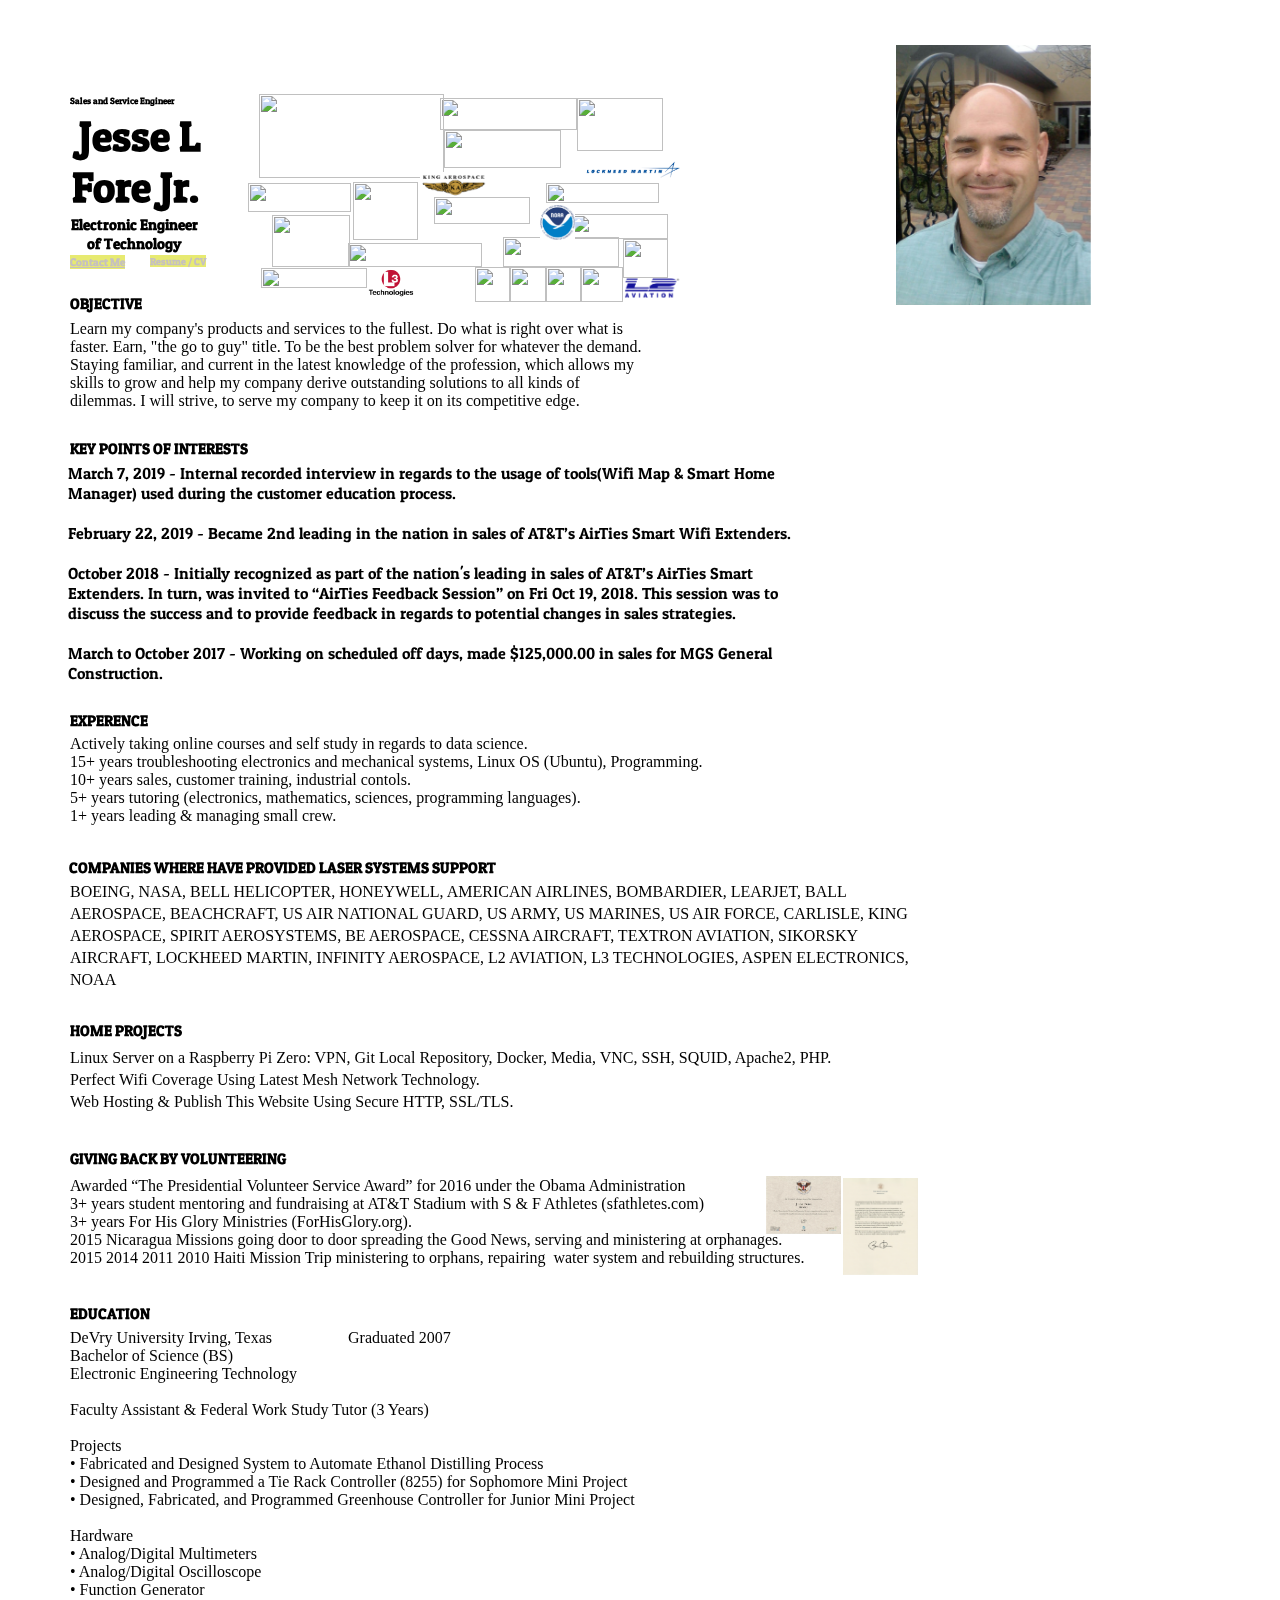
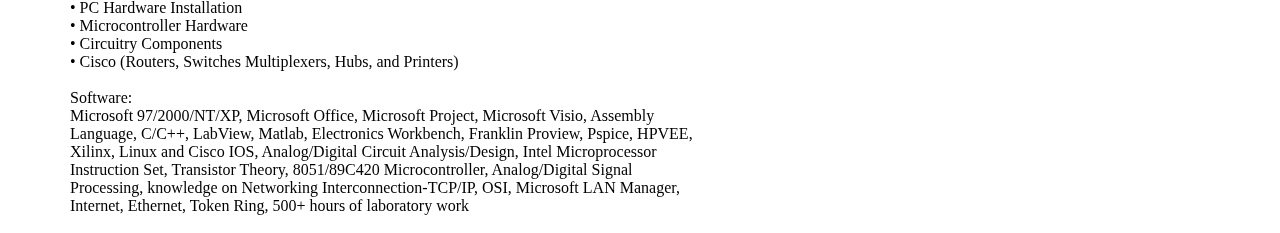
==== index.html @ 0d26d978 "update page" ====
<!DOCTYPE html>
<html><head><meta name="GCD" content="YTk3ODQ3ZWZhN2I4NzZmMzBkNTEwYjJl5314965762360b51f813e308901ad9d4"/>
  <meta charset="utf-8">
  <title>jessefore.net</title>
  <meta name="generator" content="Google Web Designer 5.0.3.0130">
  <style type="text/css" id="gwd-text-style">p {
    margin: 0px;
}
h1 {
    margin: 0px;
}
h2 {
    margin: 0px;
}
h3 {
    margin: 0px;
}</style>
  <style type="text/css">html,
body {
    width: 100%;
    height: 100%;
    margin: 0px;
}
body {
    background-color: transparent;
    transform: matrix3d(1, 0, 0, 0, 0, 1, 0, 0, 0, 0, 1, 0, 0, 0, 0, 1);
    -webkit-transform: matrix3d(1, 0, 0, 0, 0, 1, 0, 0, 0, 0, 1, 0, 0, 0, 0, 1);
    -moz-transform: matrix3d(1, 0, 0, 0, 0, 1, 0, 0, 0, 0, 1, 0, 0, 0, 0, 1);
    perspective: 1400px;
    -webkit-perspective: 1400px;
    -moz-perspective: 1400px;
    transform-style: preserve-3d;
    -webkit-transform-style: preserve-3d;
    -moz-transform-style: preserve-3d;
}
.gwd-h1-1bsu {
    position: absolute;
    left: 70px;
    font-family: "Patua One";
    font-size: 42px;
    top: 110px;
    text-align: center;
}
.gwd-h3-1e52 {
    position: absolute;
    font-family: "Patua One";
    font-size: 9px;
    left: 70px;
    top: 95px;
}
.gwd-span-1dn9 {
    position: absolute;
    font-family: "Patua One";
    font-weight: bold;
    background-image: none;
    background-color: rgb(231, 234, 113);
    font-size: 10px;
    left: 70px;
    top: 235px;
    color: rgb(244, 244, 244);
}
.gwd-h2-guk2 {
    position: absolute;
    font-family: "Patua One";
    font-size: 9px;
    color: rgb(0, 0, 0);
    left: 70px;
    top: 290px;
}
.gwd-strong-1cur {
    position: absolute;
    left: 70px;
    font-family: "Patua One";
    font-size: 12px;
    top: 330px;
    width: 574px;
    height: 108px;
    transform-origin: 287px 54px 0px;
    -webkit-transform-origin: 287px 54px 0px;
    -moz-transform-origin: 287px 54px 0px;
}
.gwd-p-1kje {
    height: auto;
    left: 0px;
    position: absolute;
    top: 0px;
    width: auto;
}
.gwd-p-3jkg {
    margin-bottom: 0in;
}
.gwd-img-z6ky {
    position: absolute;
    top: 0px;
    left: 0px;
    width: 846px;
    height: 1127px;
}
.gwd-img-13fn {
    position: absolute;
    left: 70%;
    width: 194.8px;
    height: 259.53px;
    top: 5%;
}
.gwd-strong-1q6v {
    font-size: 15px;
}
.gwd-span-1fdo {
    font-weight: normal;
}
.gwd-p-dyd0 {
    position: absolute;
    left: 70px;
    font-family: "Patua One";
    font-size: 15px;
    top: 455px;
}
.gwd-p-9w5c {
    height: auto;
    left: 0px;
    position: absolute;
    top: 0px;
    width: auto;
}
.gwd-span-utuc {
    font-weight: normal;
}
.gwd-span-18a3 {
    font-weight: normal;
}
.gwd-span-1tp1 {
    font-weight: normal;
}
.gwd-span-11o4 {
    font-weight: normal;
}
.gwd-span-1m2v {
    font-weight: normal;
}
.gwd-span-19u0 {
    font-weight: normal;
}
.gwd-li-1xfe {
    font-weight: normal;
}
.gwd-a-206t {
    font-size: 11px;
    color: rgb(197, 192, 192);
}
.gwd-p-19tb {
    font-weight: normal;
}
.gwd-h2-1kt2 {
    top: 680px;
}
.gwd-strong-1u8j {
    top: 702px;
    width: 904px;
    transform-origin: 452px 54px 0px;
    -webkit-transform-origin: 452px 54px 0px;
    -moz-transform-origin: 452px 54px 0px;
}
.gwd-h2-1sl5 {
    top: 815px;
}
.gwd-strong-1hfm {
    width: 850px;
    height: 75px;
    top: 1047px;
}
.gwd-h2-13h0 {
    left: 150px;
    color: rgb(197, 192, 192);
    top: 255px;
}
.gwd-h2-178r {
    color: rgb(197, 192, 192);
    top: 255px;
}
.gwd-h2-1g7m {
    top: 439px;
}
.gwd-strong-1hz4 {
    width: 750px;
    top: 469px;
    left: 68px;
    height: 229px;
}
.gwd-strong-bhyp {
    width: 850px;
    height: 100px;
    top: 685px;
}
.gwd-strong-15no {
    width: 575px;
    height: 100px;
    top: 320px;
}
.gwd-h2-1nq9 {
    top: 655px;
}
.gwd-p-10fs {
    left: 0px;
    top: 0px;
    font-size: 16px;
}
.gwd-div-yk62 {
    font-size: 16px;
}
.gwd-div-19hg {
    font-size: 16px;
}
.gwd-div-wlqv {
    font-size: 16px;
}
.gwd-div-yb5c {
    font-size: 16px;
}
.gwd-span-x1lu {
    font-weight: bold;
    font-family: "Times New Roman";
}
.gwd-span-40fx {
    font-weight: normal;
}
.gwd-span-1ctq {
    font-weight: bold;
    font-family: "Times New Roman";
}
.gwd-span-i2f4 {
    font-weight: normal;
}
.gwd-img-1s6u {
    position: absolute;
    width: 86px;
    height: 53.09px;
    left: 577px;
    top: 98px;
}
.gwd-img-1ai2 {
    position: absolute;
    width: 64.77px;
    height: 57.86px;
    left: 353px;
    top: 182px;
}
.gwd-img-6yhn {
    position: absolute;
    width: 96px;
    height: 27.43px;
    left: 434px;
    top: 197px;
}
.gwd-img-1uew {
    position: absolute;
    top: 268px;
    left: 261px;
    height: 20px;
    width: 105.51px;
}
.gwd-img-zvxh {
    position: absolute;
    top: 183px;
    width: 113px;
    height: 20px;
    left: 546px;
}
.gwd-img-19jh {
    position: absolute;
    width: 97px;
    height: 25.38px;
    left: 571px;
    top: 214px;
}
.gwd-img-9gwe {
    position: absolute;
    width: 78px;
    height: 52px;
    left: 272px;
    top: 215px;
}
.gwd-img-eqq4 {
    position: absolute;
    width: 117px;
    height: 37.82px;
    left: 444px;
    top: 130px;
}
.gwd-img-rjuq {
    position: absolute;
    width: 103px;
    height: 28.5px;
    left: 248px;
    top: 183px;
}
.gwd-img-1q2b {
    position: absolute;
    width: 116px;
    height: 29.83px;
    left: 503px;
    top: 237px;
}
.gwd-img-1mo8 {
    position: absolute;
    width: 134px;
    height: 23.73px;
    left: 348px;
    top: 243px;
}
.gwd-img-k3wf {
    position: absolute;
    width: 137px;
    height: 31.96px;
    top: 98px;
    left: 440px;
}
.gwd-img-c5nf {
    position: absolute;
    height: 35px;
    width: 41.79px;
    left: 581px;
    top: 267px;
}
.gwd-img-ngbn {
    position: absolute;
    height: 35px;
    width: 35.7px;
    left: 510px;
    top: 267px;
}
.gwd-img-nqoz {
    position: absolute;
    height: 35px;
    width: 35px;
    left: 546px;
    top: 267px;
}
.gwd-img-cmz0 {
    position: absolute;
    top: 267px;
    height: 35px;
    width: 35px;
    left: 475px;
}
.gwd-img-tg09 {
    position: absolute;
    top: 239px;
    width: 45px;
    height: 39.18px;
    left: 623px;
}
.gwd-img-ati6 {
    position: absolute;
    width: 185px;
    height: 84.28px;
    left: 259px;
    top: 94px;
}
.gwd-strong-1y61 {
    top: 971px;
    height: 145px;
    transform-origin: 451.99px 78.3242px 0px;
    -webkit-transform-origin: 451.99px 78.3242px 0px;
    -moz-transform-origin: 451.99px 78.3242px 0px;
}
.gwd-h2-4uuq {
    top: 943px;
}
.gwd-h2-121q {
    left: 71px;
    top: 215px;
    text-align: center;
}
.gwd-h2-19ds {
    top: 1304px;
}
.gwd-strong-1qtr {
    left: 70px;
    height: 500px;
    transform-origin: 451.98px 55.3321px 0px;
    -webkit-transform-origin: 451.98px 55.3321px 0px;
    -moz-transform-origin: 451.98px 55.3321px 0px;
    top: 1329px;
}
.gwd-strong-1uhn {
    height: 103px;
    transform-origin: 286.989px 31.9615px 0px;
    -webkit-transform-origin: 286.989px 31.9615px 0px;
    -moz-transform-origin: 286.989px 31.9615px 0px;
    top: 1177px;
}
.gwd-p-14rf {
    font-weight: bold;
}
.gwd-p-zmqs {} .gwd-p-dzht {
    font-weight: bold;
}
.gwd-p-mzuo {} .gwd-p-d6f9 {
    line-height: 1.38;
    margin-top: 0pt;
    margin-bottom: 0pt;
    font-size: 12pt;
    font-family: "Times New Roman";
    font-variant-numeric: normal;
    font-variant-east-asian: normal;
    vertical-align: baseline;
    white-space: pre-wrap;
}
.gwd-p-13qy {
    line-height: 1.38;
    margin-top: 0pt;
    margin-bottom: 0pt;
    font-size: 12pt;
    font-family: "Times New Roman";
    font-variant-numeric: normal;
    font-variant-east-asian: normal;
    vertical-align: baseline;
    white-space: pre-wrap;
}
.gwd-p-110p {
    line-height: 1.38;
    margin-top: 0pt;
    margin-bottom: 0pt;
    font-size: 12pt;
    font-family: "Times New Roman";
    font-variant-numeric: normal;
    font-variant-east-asian: normal;
    vertical-align: baseline;
    white-space: pre-wrap;
}
.gwd-strong-j3ae {
    transform-origin: 286.974px 82.4256px 0px;
    -webkit-transform-origin: 286.974px 82.4256px 0px;
    -moz-transform-origin: 286.974px 82.4256px 0px;
    top: 463px;
}
.gwd-p-i95d {
    font-weight: bold;
}
.gwd-p-1ocw {
    font-weight: bold;
}
.gwd-p-1sfz {} .gwd-h2-x132 {
    top: 1021px;
}
.gwd-h2-f96t {
    top: 1149px;
}
.gwd-h2-gf60 {
    left: 69px;
    top: 858px;
}
.gwd-strong-xl4e {
    height: 121px;
    transform-origin: 451.996px 65.3282px 0px;
    -webkit-transform-origin: 451.996px 65.3282px 0px;
    -moz-transform-origin: 451.996px 65.3282px 0px;
    top: 881px;
}
.gwd-p-awga {
    line-height: 1.38;
    margin-top: 0pt;
    margin-bottom: 0pt;
    font-size: 12pt;
    font-family: "Times New Roman";
    font-variant-numeric: normal;
    font-variant-east-asian: normal;
    vertical-align: baseline;
    white-space: pre-wrap;
}
.gwd-img-1oiw {
    position: absolute;
    top: 0px;
    left: 0px;
    width: 200px;
    height: 140px;
}
.gwd-img-1vnp {
    position: absolute;
    width: 75px;
    height: 58.3px;
    left: 766px;
    top: 1176px;
}
.gwd-img-1u71 {
    position: absolute;
    width: 75px;
    height: 97.05px;
    left: 843px;
    top: 1178px;
}
.gwd-img-1jna {
    position: absolute;
    height: 20px;
    width: 56.05px;
    left: 624px;
    top: 278px;
}
.gwd-img-1s3j {
    position: absolute;
    height: 30px;
    width: 48px;
    left: 367px;
    top: 268px;
}
.gwd-img-gxpq {
    position: absolute;
    height: 20px;
    width: 100.83px;
    left: 582px;
    top: 160px;
}
.gwd-img-1li3 {
    position: absolute;
    height: 25px;
    width: 67.5px;
    top: 172px;
    left: 420px;
}
.gwd-img-10vi {
    position: absolute;
    height: 35px;
    width: 35px;
    top: 205px;
    left: 540px;
}
.gwd-strong-wsq7 {
    top: 735px;
}
.gwd-h2-1y6o {
    top: 711px;
}
.gwd-h2-xm4e {
    top: 294px;
}</style>
  <link href="https://fonts.googleapis.com/css?family=Roboto:regular|Ubuntu:regular|Noto+Serif:regular|Libre+Baskerville:regular|Josefin+Sans:regular|Righteous:regular|Gloria+Hallelujah:regular|Patua+One:regular|Courgette:regular|Prompt:regular|Luckiest+Guy:regular|Kaushan+Script:regular|Kalam:regular|Fredoka+One:regular|Shadows+Into+Light+Two:regular|Bad+Script:regular|Prosto+One:regular|Just+Another+Hand:regular|Noto+Serif+JP:regular" rel="stylesheet" type="text/css">
  <script type="text/javascript" gwd-events="support" src="gwd-events-support.1.0.js"></script>
  <script type="text/javascript" gwd-events="handlers">
    gwd.auto_PresidentAwardPhotoScanClick = function(event) {
      // GWD Predefined Function
      gwd.actions.events.setInlineStyle('PresidentAwardPhotoScan', 'transition: all 0.5s linear; height: auto; width: +50%;');
    };
    gwd.auto_PresidentAwardPhotoScanMouseleave = function(event) {
      // GWD Predefined Function
      gwd.actions.events.setInlineStyle('PresidentAwardPhotoScan', 'transition: all 0.25s linear; height: auto; width: 75px;');
    };
    gwd.auto_PresidentAwardLetterPhotoScanMouseover = function(event) {
      // GWD Predefined Function
      gwd.actions.events.setInlineStyle('PresidentAwardLetterPhotoScan', 'transition: all 0.25s linear; height: auto; width: 25%;');
    };
    gwd.auto_PresidentAwardLetterPhotoScanMouseleave = function(event) {
      // GWD Predefined Function
      gwd.actions.events.setInlineStyle('PresidentAwardLetterPhotoScan', 'transition: all 0.25s linear; height: auto; width: 75px;');
    };
  </script>
  <script type="text/javascript" gwd-events="registration">
    // Support code for event handling in Google Web Designer
     // This script block is auto-generated. Please do not edit!
    gwd.actions.events.registerEventHandlers = function(event) {
      gwd.actions.events.addHandler('PresidentAwardPhotoScan', 'mouseover', gwd.auto_PresidentAwardPhotoScanClick, false);
      gwd.actions.events.addHandler('PresidentAwardPhotoScan', 'mouseleave', gwd.auto_PresidentAwardPhotoScanMouseleave, false);
      gwd.actions.events.addHandler('PresidentAwardLetterPhotoScan', 'mouseover', gwd.auto_PresidentAwardLetterPhotoScanMouseover, false);
      gwd.actions.events.addHandler('PresidentAwardLetterPhotoScan', 'mouseleave', gwd.auto_PresidentAwardLetterPhotoScanMouseleave, false);
    };
    gwd.actions.events.deregisterEventHandlers = function(event) {
      gwd.actions.events.removeHandler('PresidentAwardPhotoScan', 'mouseover', gwd.auto_PresidentAwardPhotoScanClick, false);
      gwd.actions.events.removeHandler('PresidentAwardPhotoScan', 'mouseleave', gwd.auto_PresidentAwardPhotoScanMouseleave, false);
      gwd.actions.events.removeHandler('PresidentAwardLetterPhotoScan', 'mouseover', gwd.auto_PresidentAwardLetterPhotoScanMouseover, false);
      gwd.actions.events.removeHandler('PresidentAwardLetterPhotoScan', 'mouseleave', gwd.auto_PresidentAwardLetterPhotoScanMouseleave, false);
    };
    document.addEventListener("DOMContentLoaded", gwd.actions.events.registerEventHandlers);
    document.addEventListener("unload", gwd.actions.events.deregisterEventHandlers);
  </script>
</head>

<body class="htmlNoPages">
  <h1 class="gwd-h1-1bsu">&nbsp;Jesse L<br>Fore Jr.</h1>
  <h3 class="gwd-h3-1e52">Sales and Service Engineer</h3>
  <h2 class="gwd-span-1dn9 gwd-h2-178r"><a href="mailto:Service.AWG@gmail.com" class="gwd-a-206t">Contact Me</a></h2>
  <h2 class="gwd-span-1dn9 gwd-h2-13h0">Resume / CV</h2>
  <h2 class="gwd-h2-guk2 gwd-h2-xm4e"><strong class="gwd-strong-1q6v">OBJECTIVE</strong><br></h2>
  <h2 class="gwd-h2-guk2 gwd-h2-121q"><strong class="gwd-strong-1q6v">Electronic Engineer<br>of Technology</strong><br></h2><strong class="gwd-strong-1cur gwd-gen-hnvugwdanimation gwd-strong-15no">
	
	
	<style type="text/css">@page {
    margin: 0.79in;
}
p {
    margin-bottom: 0.08in;
    direction: ltr;
    color: rgb(0, 0, 0);
    orphans: 2;
    widows: 2;
}
p.western {
    font-family: "Times New Roman", serif;
    font-size: 12pt;
}
p.cjk {
    font-family: "Times New Roman", serif;
    font-size: 12pt;
}
p.ctl {
    font-family: "Times New Roman", serif;
    font-size: 12pt;
}
a:link {}</style>


<p class="western gwd-p-3jkg gwd-p-19tb"></p><span class="gwd-span-1fdo"><p class="western gwd-p-3jkg">Learn my company's products and services to the fullest. Do what is right over what is faster. Earn, "the go to guy" title. To be the best problem solver for whatever the demand. Staying familiar, and current in the latest knowledge of the profession, which allows my skills to grow and help my company derive outstanding solutions to all kinds of dilemmas. I will strive, to serve my company to keep it on its competitive edge.</p></span></strong>
  <strong class="gwd-strong-1cur gwd-gen-hnvugwdanimation gwd-strong-1hz4 gwd-strong-j3ae">
	
	
	<style type="text/css">@page {
    margin: 0.79in;
}
p {
    margin-bottom: 0.08in;
    direction: ltr;
    color: rgb(0, 0, 0);
    orphans: 2;
    widows: 2;
}
p.western {
    font-family: "Times New Roman", serif;
    font-size: 12pt;
}
p.cjk {
    font-family: "Times New Roman", serif;
    font-size: 12pt;
}
p.ctl {
    font-family: "Times New Roman", serif;
    font-size: 12pt;
}
a:link {}</style>


<p class="western gwd-p-3jkg gwd-p-19tb"></p><span class="gwd-span-1fdo"><p class="western gwd-p-3jkg gwd-p-10fs"></p><span class="gwd-span-x1lu"><p class="western gwd-p-3jkg gwd-p-10fs"></p></span><span class="gwd-span-40fx"><p class="western gwd-p-3jkg gwd-p-10fs"></p><span><p class="western gwd-p-3jkg gwd-p-10fs"></p><span class="gwd-span-i2f4"><p class="western gwd-p-3jkg gwd-p-10fs gwd-p-i95d"></p><div class="gwd-div-yk62">March 7, 2019 - Internal recorded interview in regards to the usage of tools(Wifi Map &amp; Smart Home Manager) used during the customer education process.&nbsp;</div><div class="gwd-div-yk62"><br></div><div class="gwd-div-yk62">February 22, 2019 - Became 2nd leading in the nation in sales of AT&amp;T’s AirTies Smart Wifi Extenders.</div><div class="gwd-div-yk62"><br></div><div class="gwd-div-yk62">October 2018 - Initially recognized as part of the nation's leading in sales of AT&amp;T’s AirTies Smart Extenders. In turn, was invited to “AirTies Feedback Session” on Fri Oct 19, 2018. This session was to discuss the success and to provide feedback in regards to potential changes in sales strategies.</div><div class="gwd-div-yk62"><br></div><div class="gwd-div-yk62">March to October 2017 - Working on scheduled off days, made $125,000.00 in sales for MGS General Construction.</div><div class="gwd-div-yk62"><br></div></span><div class="gwd-div-yb5c"></div></span><div class="gwd-div-yb5c"></div></span><div class="gwd-div-yb5c"></div></span><div class="gwd-div-yb5c"></div><p></p></strong>
  <strong class="gwd-strong-1cur gwd-gen-hnvugwdanimation gwd-strong-1u8j gwd-strong-bhyp gwd-strong-wsq7">
    <style type="text/css">@page {
    margin: 0.79in;
}
p {
    margin-bottom: 0.08in;
    direction: ltr;
    color: rgb(0, 0, 0);
    orphans: 2;
    widows: 2;
}
p.western {
    font-family: "Times New Roman", serif;
    font-size: 12pt;
}
p.cjk {
    font-family: "Times New Roman", serif;
    font-size: 12pt;
}
p.ctl {
    font-family: "Times New Roman", serif;
    font-size: 12pt;
}
a:link {}</style>
    <p class="western gwd-p-3jkg gwd-p-19tb"></p><span class="gwd-span-1fdo"><p class="western gwd-p-3jkg">Actively taking online courses and self study in regards to data science.</p><p class="western gwd-p-3jkg">15+ years troubleshooting electronics and mechanical systems, Linux OS (Ubuntu), Programming.</p><p class="western gwd-p-3jkg">10+ years sales, customer training, industrial contols.</p><p class="western gwd-p-3jkg">5+ years tutoring (electronics, mathematics, sciences, programming languages).</p><p class="western gwd-p-3jkg">1+ years leading &amp; managing small crew.</p></span>
    </strong>
  <strong class="gwd-strong-1cur gwd-gen-hnvugwdanimation gwd-strong-1u8j gwd-strong-bhyp gwd-strong-1y61 gwd-strong-1uhn">
    <style type="text/css">@page {
    margin: 0.79in;
}
p {
    margin-bottom: 0.08in;
    direction: ltr;
    color: rgb(0, 0, 0);
    orphans: 2;
    widows: 2;
}
p.western {
    font-family: "Times New Roman", serif;
    font-size: 12pt;
}
p.cjk {
    font-family: "Times New Roman", serif;
    font-size: 12pt;
}
p.ctl {
    font-family: "Times New Roman", serif;
    font-size: 12pt;
}
a:link {}</style>
    <p class="western gwd-p-3jkg gwd-p-19tb"></p><span class="gwd-span-1fdo"><p class="western gwd-p-3jkg gwd-p-14rf"></p><p class="western gwd-p-3jkg gwd-p-zmqs">Awarded “The Presidential Volunteer Service Award” for 2016 under the Obama Administration</p><p class="western gwd-p-3jkg gwd-p-zmqs">3+ years student mentoring and fundraising at AT&amp;T Stadium with S &amp; F Athletes (sfathletes.com)</p><p class="western gwd-p-3jkg gwd-p-zmqs">3+ years For His Glory Ministries (ForHisGlory.org).</p><p class="western gwd-p-3jkg gwd-p-zmqs gwd-p-1ocw"></p><p class="western gwd-p-3jkg gwd-p-zmqs gwd-p-1sfz">2015 Nicaragua Missions going door to door spreading the Good News, serving and ministering at orphanages.</p><p class="western gwd-p-3jkg gwd-p-zmqs">2015 2014 2011 2010 Haiti Mission Trip ministering to orphans, repairing&nbsp; water system and rebuilding structures.<br></p></span>
    </strong><strong class="gwd-strong-1cur gwd-gen-hnvugwdanimation gwd-strong-1u8j gwd-strong-bhyp gwd-strong-1y61 gwd-strong-1qtr">
    <style type="text/css">@page {
    margin: 0.79in;
}
p {
    margin-bottom: 0.08in;
    direction: ltr;
    color: rgb(0, 0, 0);
    orphans: 2;
    widows: 2;
}
p.western {
    font-family: "Times New Roman", serif;
    font-size: 12pt;
}
p.cjk {
    font-family: "Times New Roman", serif;
    font-size: 12pt;
}
p.ctl {
    font-family: "Times New Roman", serif;
    font-size: 12pt;
}
a:link {}</style>
    <p class="western gwd-p-3jkg gwd-p-19tb"></p><span class="gwd-span-1fdo"><p class="western gwd-p-3jkg">DeVry University Irving, Texas&nbsp; &nbsp; &nbsp; &nbsp; &nbsp; &nbsp; &nbsp; &nbsp; &nbsp; &nbsp;Graduated 2007<br>Bachelor of Science (BS)<br>Electronic Engineering Technology<br><br></p><p class="western gwd-p-3jkg">Faculty Assistant &amp; Federal Work Study Tutor (3 Years)<br><br>Projects</p><p class="western gwd-p-3jkg">• Fabricated and Designed System to Automate Ethanol Distilling Process</p><p class="western gwd-p-3jkg">• Designed and Programmed a Tie Rack Controller (8255) for Sophomore Mini Project</p><p class="western gwd-p-3jkg">• Designed, Fabricated, and Programmed Greenhouse Controller for Junior Mini Project</p><p class="western gwd-p-3jkg"><br>Hardware</p><p class="western gwd-p-3jkg">• Analog/Digital Multimeters</p><p class="western gwd-p-3jkg">• Analog/Digital Oscilloscope</p><p class="western gwd-p-3jkg">• Function Generator</p><p class="western gwd-p-3jkg">• PC Hardware Installation</p><p class="western gwd-p-3jkg">• Microcontroller Hardware</p><p class="western gwd-p-3jkg">• Circuitry Components</p><p class="western gwd-p-3jkg">• Cisco (Routers, Switches Multiplexers, Hubs, and Printers)</p><p class="western gwd-p-3jkg"><br></p><p class="western gwd-p-3jkg">Software:</p><p class="western gwd-p-3jkg">Microsoft 97/2000/NT/XP, Microsoft Office, Microsoft Project, Microsoft Visio, Assembly</p><p class="western gwd-p-3jkg">Language, C/C++, LabView, Matlab, Electronics Workbench, Franklin Proview, Pspice, HPVEE,</p><p class="western gwd-p-3jkg">Xilinx, Linux and Cisco IOS, Analog/Digital Circuit Analysis/Design, Intel Microprocessor</p><p class="western gwd-p-3jkg">Instruction Set, Transistor Theory, 8051/89C420 Microcontroller, Analog/Digital Signal</p><p class="western gwd-p-3jkg">Processing, knowledge on Networking Interconnection-TCP/IP, OSI, Microsoft LAN Manager,</p><p class="western gwd-p-3jkg">Internet, Ethernet, Token Ring, 500+ hours of laboratory work<br><br></p></span>
    </strong><strong class="gwd-strong-1cur gwd-gen-hnvugwdanimation gwd-strong-1u8j gwd-strong-1hfm">
    <style type="text/css">@page {
    margin: 0.79in;
}
p {
    margin-bottom: 0.08in;
    direction: ltr;
    color: rgb(0, 0, 0);
    orphans: 2;
    widows: 2;
}
p.western {
    font-family: "Times New Roman", serif;
    font-size: 12pt;
}
p.cjk {
    font-family: "Times New Roman", serif;
    font-size: 12pt;
}
p.ctl {
    font-family: "Times New Roman", serif;
    font-size: 12pt;
}
a:link {}</style>
    <p class="western gwd-p-3jkg gwd-p-19tb"></p><span class="gwd-span-1fdo"><p dir="ltr" id="docs-internal-guid-bd362fb8-7fff-02fd-4db6-353661ec79e5" class="gwd-p-d6f9">Linux Server on a Raspberry Pi Zero: VPN, Git Local Repository, Docker, Media, VNC, SSH, SQUID, Apache2, PHP.</p><p dir="ltr" class="gwd-p-13qy">Perfect Wifi Coverage Using Latest Mesh Network Technology.</p><p dir="ltr" class="gwd-p-110p">Web Hosting &amp; Publish This Website Using Secure HTTP, SSL/TLS.</p></span>
    </strong>
  <img src="Photo.jpg" class="gwd-img-13fn">
  <h2 class="gwd-p-dyd0 gwd-h2-1g7m">KEY POINTS OF INTERESTS</h2>
  <h2 class="gwd-p-dyd0 gwd-h2-1kt2 gwd-h2-1nq9 gwd-h2-1y6o">EXPERENCE</h2>
  <strong class="gwd-strong-1cur gwd-gen-hnvugwdanimation gwd-strong-1u8j gwd-strong-bhyp gwd-strong-xl4e">
    <style type="text/css">@page {
    margin: 0.79in;
}
p {
    margin-bottom: 0.08in;
    direction: ltr;
    color: rgb(0, 0, 0);
    orphans: 2;
    widows: 2;
}
p.western {
    font-family: "Times New Roman", serif;
    font-size: 12pt;
}
p.cjk {
    font-family: "Times New Roman", serif;
    font-size: 12pt;
}
p.ctl {
    font-family: "Times New Roman", serif;
    font-size: 12pt;
}
a:link {}</style>
    <p class="western gwd-p-3jkg gwd-p-19tb"></p><span class="gwd-span-1fdo"><p dir="ltr" id="docs-internal-guid-70996511-7fff-282c-b810-d1f9d5ade823" class="gwd-p-awga">BOEING, NASA, BELL HELICOPTER, HONEYWELL, AMERICAN AIRLINES, BOMBARDIER, LEARJET, BALL AEROSPACE, BEACHCRAFT, US AIR NATIONAL GUARD, US ARMY, US MARINES, US AIR FORCE, CARLISLE, KING AEROSPACE, SPIRIT AEROSYSTEMS, BE AEROSPACE, CESSNA AIRCRAFT, TEXTRON AVIATION, SIKORSKY AIRCRAFT, LOCKHEED MARTIN, INFINITY AEROSPACE, L2 AVIATION, L3 TECHNOLOGIES, ASPEN ELECTRONICS,<br>NOAA</p></span>
    </strong>
  <h2 class="gwd-p-dyd0 gwd-h2-1kt2 gwd-h2-1nq9 gwd-h2-gf60">COMPANIES WHERE HAVE PROVIDED LASER SYSTEMS SUPPORT</h2>
  <h2 class="gwd-p-dyd0 gwd-h2-1kt2 gwd-h2-1sl5 gwd-h2-x132">HOME PROJECTS</h2>
  <h2 class="gwd-p-dyd0 gwd-h2-1kt2 gwd-h2-1sl5 gwd-h2-4uuq gwd-h2-f96t">GIVING BACK BY VOLUNTEERING</h2>
  <h2 class="gwd-p-dyd0 gwd-h2-1kt2 gwd-h2-1sl5 gwd-h2-4uuq gwd-h2-19ds">EDUCATION</h2>
  <img src="nasa-meatball-logo-in-helvetica.png" id="nasa-meatball-logo-in-helvetica" class="gwd-img-1s6u">
  <img src="150px-Bombardier-Learjet.svg.png" id="IMG_2" class="gwd-img-1ai2">
  <img src="350px-Carlisle_Companies_logo.svg.png" id="IMG_3" class="gwd-img-6yhn">
  <img src="1920px-Bombardier_Logo.svg.png" id="IMG_4" class="gwd-img-1uew">
  <img src="1920px-Honeywell_logo.svg.png" id="IMG_5" class="gwd-img-zvxh">
  <img src="Alaska-Airlines-logo-3.jpg" id="Alaska-Airlines-logo-3" class="gwd-img-19jh">
  <img src="American_Airlines_Logo.jpg" id="American_Airlines_Logo" class="gwd-img-9gwe">
  <img src="ANG_logo.jpg" id="ANG_logo" class="gwd-img-eqq4">
  <img src="Ball_logo.png" id="Ball_logo" class="gwd-img-rjuq">
  <img src="Beechcraft_Logo.png" id="Beechcraft_Logo" class="gwd-img-1q2b">
  <img src="Bell_Helicopter_Logo.svg.png" id="IMG_6" class="gwd-img-1mo8">
  <img src="Boeing_full_logo.svg.png" id="IMG_7" class="gwd-img-k3wf">
  <img src="AirForce_logo.jpeg" id="AirForce_logo" class="gwd-img-c5nf">
  <img src="army_logo.jpeg" id="army_logo" class="gwd-img-ngbn">
  <img src="dod_logo.jpeg" id="dod_logo" class="gwd-img-nqoz">
  <img src="marine_logo.jpeg" id="marine_logo" class="gwd-img-cmz0">
  <img src="NAI_LOGO.png" id="NAI_LOGO" class="gwd-img-tg09">
  <img src="ATT-logo_2016.png" id="ATT-logo_2016" class="gwd-img-ati6">
  <img src="PresidentAwardPhotoScan.webp" id="PresidentAwardPhotoScan" class="gwd-img-1vnp">
  <img src="PresidentAwardLetterPhotoScan.webp" id="PresidentAwardLetterPhotoScan" class="gwd-img-1u71">
  <img src="L2_AVIATION.png" id="L2_AVIATION" class="gwd-img-1jna">
  <img src="L3_LOGO.png" id="L3_LOGO" class="gwd-img-1s3j">
  <img src="Logo-Lockheed-Martin1.jpg" id="Logo-Lockheed-Martin1" class="gwd-img-gxpq">
  <img src="king_logo.png" id="king_logo" class="gwd-img-1li3">
  <img src="NOAA_LOGO.png" id="NOAA_LOGO" class="gwd-img-10vi">


</body></html>
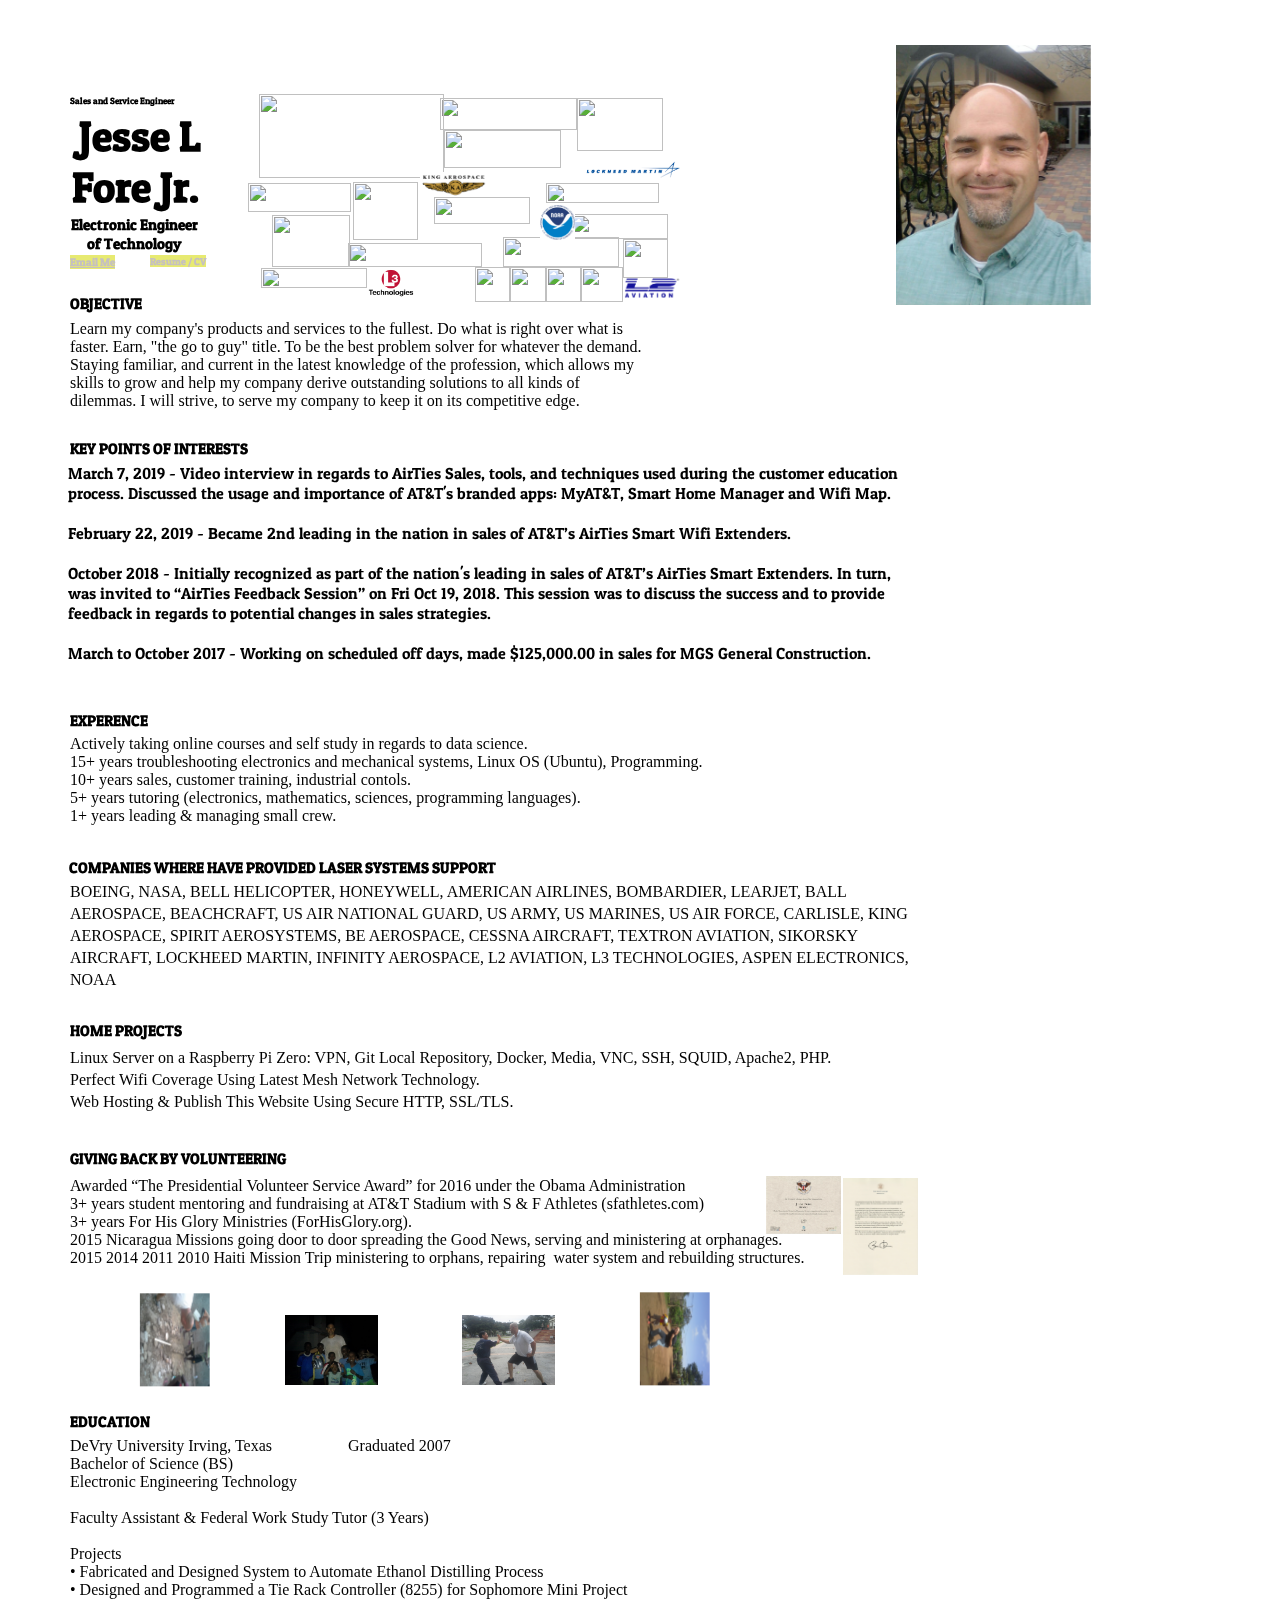
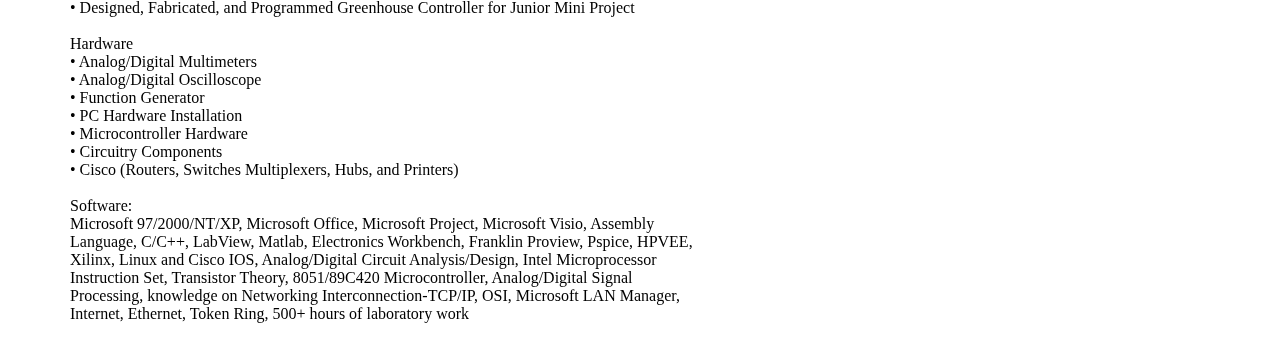
==== commit fcd23e78: "update page" ====
--- a/index.html
+++ b/index.html
@@ -1,5 +1,5 @@
 <!DOCTYPE html>
-<html><head><meta name="GCD" content="YTk3ODQ3ZWZhN2I4NzZmMzBkNTEwYjJl5314965762360b51f813e308901ad9d4"/>
+<html><head><meta name="GCD" content="YTk3ODQ3ZWZhN2I4NzZmMzBkNTEwYjJl10ce2fc6ba4cfb147fb9b378fb2155b5"/>
   <meta charset="utf-8">
   <title>jessefore.net</title>
   <meta name="generator" content="Google Web Designer 5.0.3.0130">
@@ -182,10 +182,10 @@
     top: 439px;
 }
 .gwd-strong-1hz4 {
-    width: 750px;
     top: 469px;
     left: 68px;
-    height: 229px;
+    width: 850px;
+    height: 232px;
 }
 .gwd-strong-bhyp {
     width: 850px;
@@ -373,7 +373,7 @@
     text-align: center;
 }
 .gwd-h2-19ds {
-    top: 1304px;
+    top: 1412px;
 }
 .gwd-strong-1qtr {
     left: 70px;
@@ -381,14 +381,14 @@
     transform-origin: 451.98px 55.3321px 0px;
     -webkit-transform-origin: 451.98px 55.3321px 0px;
     -moz-transform-origin: 451.98px 55.3321px 0px;
-    top: 1329px;
+    top: 1437px;
 }
 .gwd-strong-1uhn {
-    height: 103px;
-    transform-origin: 286.989px 31.9615px 0px;
-    -webkit-transform-origin: 286.989px 31.9615px 0px;
-    -moz-transform-origin: 286.989px 31.9615px 0px;
     top: 1177px;
+    height: 212px;
+    transform-origin: 286.974px 65.7849px 0px;
+    -webkit-transform-origin: 286.974px 65.7849px 0px;
+    -moz-transform-origin: 286.974px 65.7849px 0px;
 }
 .gwd-p-14rf {
     font-weight: bold;
@@ -430,10 +430,10 @@
     white-space: pre-wrap;
 }
 .gwd-strong-j3ae {
-    transform-origin: 286.974px 82.4256px 0px;
-    -webkit-transform-origin: 286.974px 82.4256px 0px;
-    -moz-transform-origin: 286.974px 82.4256px 0px;
     top: 463px;
+    transform-origin: 325.237px 83.4969px 0px;
+    -webkit-transform-origin: 325.237px 83.4969px 0px;
+    -moz-transform-origin: 325.237px 83.4969px 0px;
 }
 .gwd-p-i95d {
     font-weight: bold;
@@ -533,6 +533,46 @@
 }
 .gwd-h2-xm4e {
     top: 294px;
+}
+.gwd-img-6mhf {
+    position: absolute;
+    left: 74px;
+    transform-style: preserve-3d;
+    -webkit-transform-style: preserve-3d;
+    -moz-transform-style: preserve-3d;
+    height: 70px;
+    width: 93.33px;
+    transform: translate3d(54px, 35px, 0px) rotateZ(90deg);
+    -webkit-transform: translate3d(54px, 35px, 0px) rotateZ(90deg);
+    -moz-transform: translate3d(54px, 35px, 0px) rotateZ(90deg);
+    top: 1270px;
+}
+.gwd-img-1h3u {
+    position: absolute;
+    top: 1315px;
+    height: 70px;
+    width: 93.33px;
+    left: 285px;
+}
+.gwd-img-187o {
+    position: absolute;
+    height: 70px;
+    width: 93.33px;
+    left: 407px;
+    transform-style: preserve-3d;
+    -webkit-transform-style: preserve-3d;
+    -moz-transform-style: preserve-3d;
+    transform: translate3d(221px, 4px, 0px) rotateZ(90deg);
+    -webkit-transform: translate3d(221px, 4px, 0px) rotateZ(90deg);
+    -moz-transform: translate3d(221px, 4px, 0px) rotateZ(90deg);
+    top: 1300px;
+}
+.gwd-img-upwc {
+    position: absolute;
+    height: 70px;
+    width: 93.3px;
+    left: 462px;
+    top: 1315px;
 }</style>
   <link href="https://fonts.googleapis.com/css?family=Roboto:regular|Ubuntu:regular|Noto+Serif:regular|Libre+Baskerville:regular|Josefin+Sans:regular|Righteous:regular|Gloria+Hallelujah:regular|Patua+One:regular|Courgette:regular|Prompt:regular|Luckiest+Guy:regular|Kaushan+Script:regular|Kalam:regular|Fredoka+One:regular|Shadows+Into+Light+Two:regular|Bad+Script:regular|Prosto+One:regular|Just+Another+Hand:regular|Noto+Serif+JP:regular" rel="stylesheet" type="text/css">
   <script type="text/javascript" gwd-events="support" src="gwd-events-support.1.0.js"></script>
@@ -577,7 +617,7 @@
 <body class="htmlNoPages">
   <h1 class="gwd-h1-1bsu">&nbsp;Jesse L<br>Fore Jr.</h1>
   <h3 class="gwd-h3-1e52">Sales and Service Engineer</h3>
-  <h2 class="gwd-span-1dn9 gwd-h2-178r"><a href="mailto:Service.AWG@gmail.com" class="gwd-a-206t">Contact Me</a></h2>
+  <h2 class="gwd-span-1dn9 gwd-h2-178r"><a href="mailto:Service.AWG@gmail.com" class="gwd-a-206t">Email Me</a></h2>
   <h2 class="gwd-span-1dn9 gwd-h2-13h0">Resume / CV</h2>
   <h2 class="gwd-h2-guk2 gwd-h2-xm4e"><strong class="gwd-strong-1q6v">OBJECTIVE</strong><br></h2>
   <h2 class="gwd-h2-guk2 gwd-h2-121q"><strong class="gwd-strong-1q6v">Electronic Engineer<br>of Technology</strong><br></h2><strong class="gwd-strong-1cur gwd-gen-hnvugwdanimation gwd-strong-15no">
@@ -637,7 +677,7 @@
 a:link {}</style>
 
 
-<p class="western gwd-p-3jkg gwd-p-19tb"></p><span class="gwd-span-1fdo"><p class="western gwd-p-3jkg gwd-p-10fs"></p><span class="gwd-span-x1lu"><p class="western gwd-p-3jkg gwd-p-10fs"></p></span><span class="gwd-span-40fx"><p class="western gwd-p-3jkg gwd-p-10fs"></p><span><p class="western gwd-p-3jkg gwd-p-10fs"></p><span class="gwd-span-i2f4"><p class="western gwd-p-3jkg gwd-p-10fs gwd-p-i95d"></p><div class="gwd-div-yk62">March 7, 2019 - Internal recorded interview in regards to the usage of tools(Wifi Map &amp; Smart Home Manager) used during the customer education process.&nbsp;</div><div class="gwd-div-yk62"><br></div><div class="gwd-div-yk62">February 22, 2019 - Became 2nd leading in the nation in sales of AT&amp;T’s AirTies Smart Wifi Extenders.</div><div class="gwd-div-yk62"><br></div><div class="gwd-div-yk62">October 2018 - Initially recognized as part of the nation's leading in sales of AT&amp;T’s AirTies Smart Extenders. In turn, was invited to “AirTies Feedback Session” on Fri Oct 19, 2018. This session was to discuss the success and to provide feedback in regards to potential changes in sales strategies.</div><div class="gwd-div-yk62"><br></div><div class="gwd-div-yk62">March to October 2017 - Working on scheduled off days, made $125,000.00 in sales for MGS General Construction.</div><div class="gwd-div-yk62"><br></div></span><div class="gwd-div-yb5c"></div></span><div class="gwd-div-yb5c"></div></span><div class="gwd-div-yb5c"></div></span><div class="gwd-div-yb5c"></div><p></p></strong>
+<p class="western gwd-p-3jkg gwd-p-19tb"></p><span class="gwd-span-1fdo"><p class="western gwd-p-3jkg gwd-p-10fs"></p><span class="gwd-span-x1lu"><p class="western gwd-p-3jkg gwd-p-10fs"></p></span><span class="gwd-span-40fx"><p class="western gwd-p-3jkg gwd-p-10fs"></p><span><p class="western gwd-p-3jkg gwd-p-10fs"></p><span class="gwd-span-i2f4"><p class="western gwd-p-3jkg gwd-p-10fs gwd-p-i95d"></p><div class="gwd-div-yk62">March 7, 2019 - Video interview in regards to AirTies Sales, tools, and techniques used during the customer education process. Discussed the usage and importance of AT&amp;T's branded apps: MyAT&amp;T, Smart Home Manager and Wifi Map.&nbsp;</div><div class="gwd-div-yk62"><br></div><div class="gwd-div-yk62">February 22, 2019 - Became 2nd leading in the nation in sales of AT&amp;T’s AirTies Smart Wifi Extenders.</div><div class="gwd-div-yk62"><br></div><div class="gwd-div-yk62">October 2018 - Initially recognized as part of the nation's leading in sales of AT&amp;T’s AirTies Smart Extenders. In turn, was invited to “AirTies Feedback Session” on Fri Oct 19, 2018. This session was to discuss the success and to provide feedback in regards to potential changes in sales strategies.</div><div class="gwd-div-yk62"><br></div><div class="gwd-div-yk62">March to October 2017 - Working on scheduled off days, made $125,000.00 in sales for MGS General Construction.</div><div class="gwd-div-yk62"><br></div></span><div class="gwd-div-yb5c"></div></span><div class="gwd-div-yb5c"></div></span><div class="gwd-div-yb5c"></div></span><div class="gwd-div-yb5c"></div><p></p></strong>
   <strong class="gwd-strong-1cur gwd-gen-hnvugwdanimation gwd-strong-1u8j gwd-strong-bhyp gwd-strong-wsq7">
     <style type="text/css">@page {
     margin: 0.79in;
@@ -798,6 +838,10 @@
   <img src="Logo-Lockheed-Martin1.jpg" id="Logo-Lockheed-Martin1" class="gwd-img-gxpq">
   <img src="king_logo.png" id="king_logo" class="gwd-img-1li3">
   <img src="NOAA_LOGO.png" id="NOAA_LOGO" class="gwd-img-10vi">
+  <img src="20150110_171313.jpg" id="20150110_171313" class="gwd-img-6mhf">
+  <img src="20150127_193148.jpg" id="20150127_193148" class="gwd-img-1h3u">
+  <img src="20150622_115139.jpg" id="20150622_115139" class="gwd-img-187o">
+  <img src="20150808_192309.jpg" id="20150808_192309" class="gwd-img-upwc">
 
 
 </body></html>
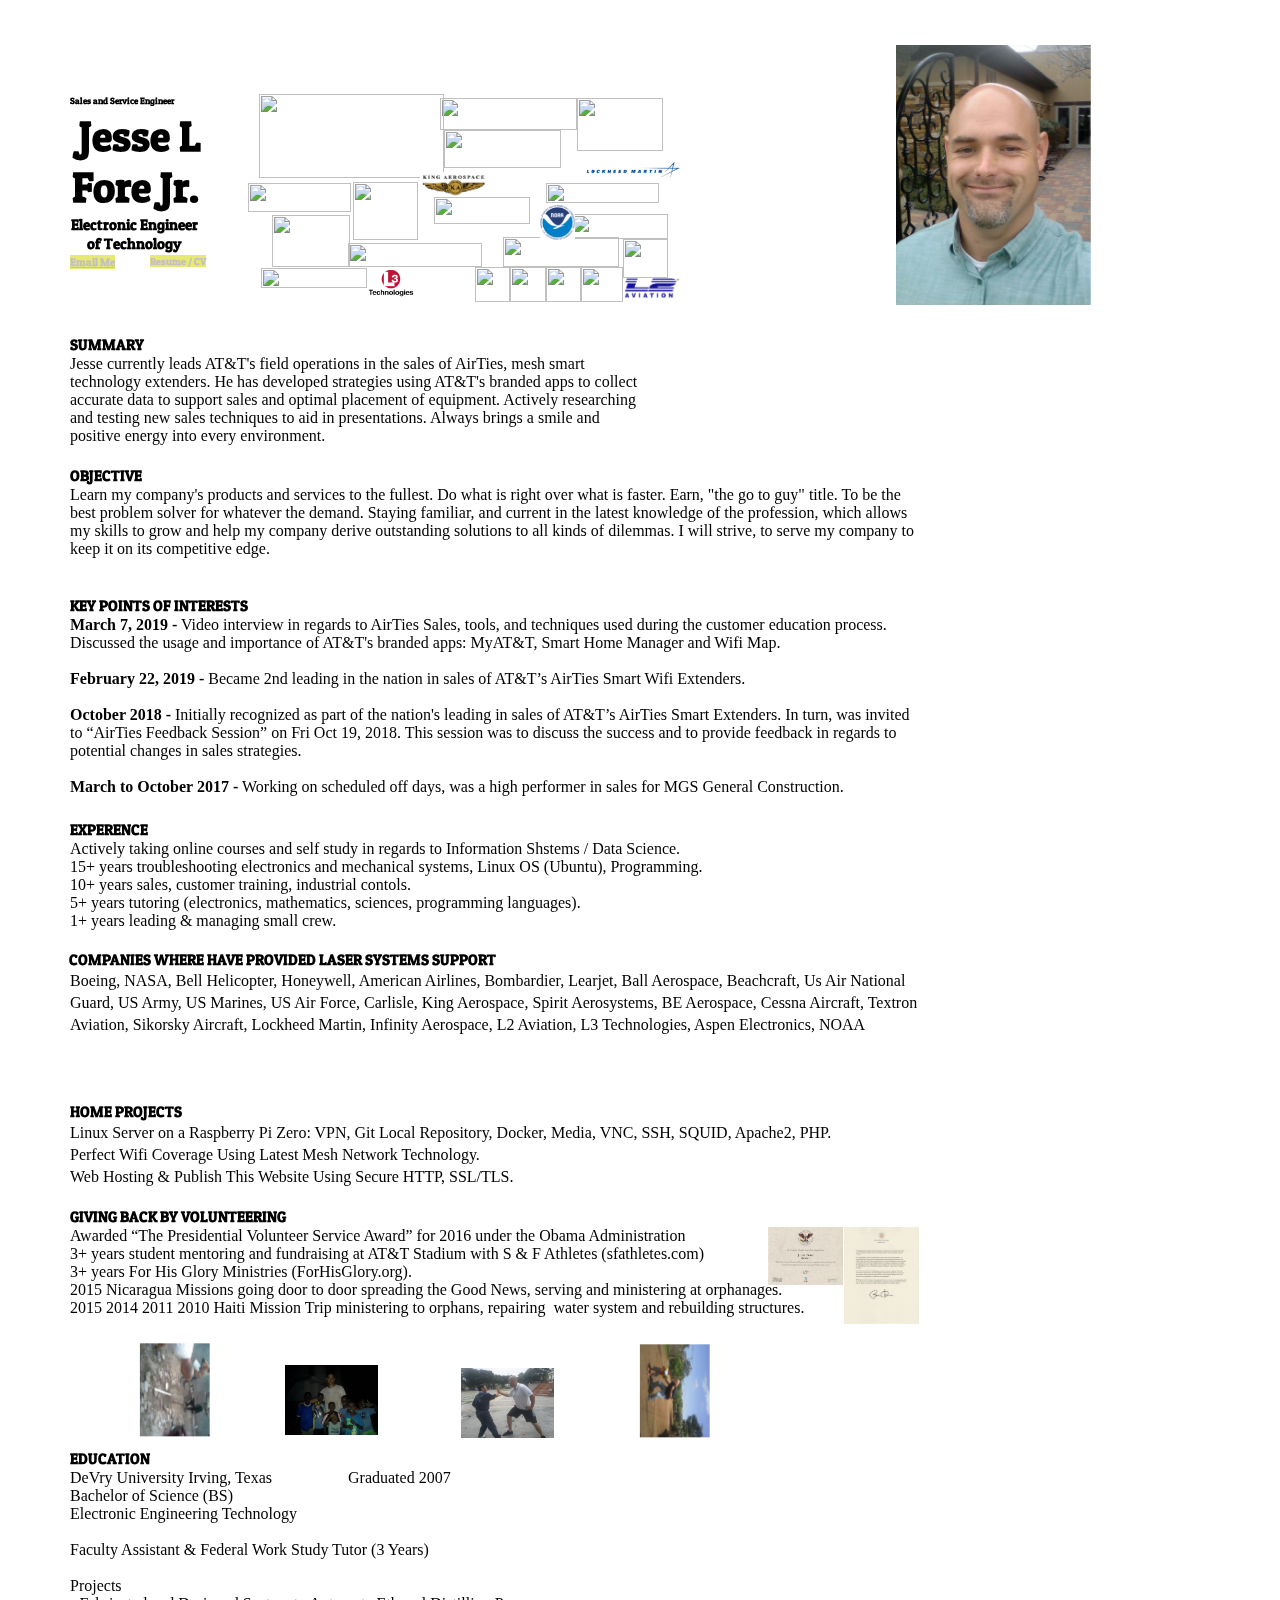
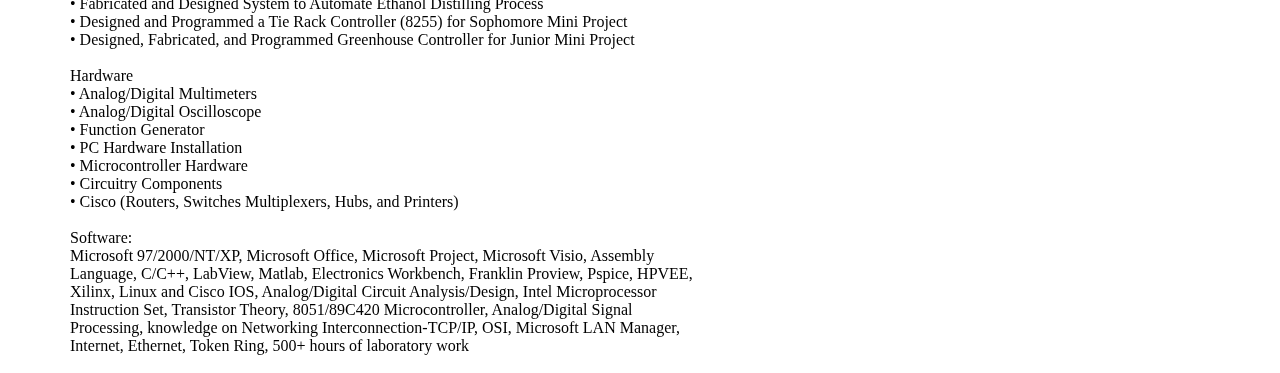
==== commit a0a19586: "update page" ====
--- a/index.html
+++ b/index.html
@@ -1,5 +1,5 @@
 <!DOCTYPE html>
-<html><head><meta name="GCD" content="YTk3ODQ3ZWZhN2I4NzZmMzBkNTEwYjJl10ce2fc6ba4cfb147fb9b378fb2155b5"/>
+<html><head><meta name="GCD" content="YTk3ODQ3ZWZhN2I4NzZmMzBkNTEwYjJl0b41a32bfa781db5bed9c88747824965"/>
   <meta charset="utf-8">
   <title>jessefore.net</title>
   <meta name="generator" content="Google Web Designer 5.0.3.0130">
@@ -167,7 +167,7 @@
 .gwd-strong-1hfm {
     width: 850px;
     height: 75px;
-    top: 1047px;
+    top: 1122px;
 }
 .gwd-h2-13h0 {
     left: 150px;
@@ -179,13 +179,7 @@
     top: 255px;
 }
 .gwd-h2-1g7m {
-    top: 439px;
-}
-.gwd-strong-1hz4 {
-    top: 469px;
-    left: 68px;
-    width: 850px;
-    height: 232px;
+    top: 596px;
 }
 .gwd-strong-bhyp {
     width: 850px;
@@ -195,41 +189,21 @@
 .gwd-strong-15no {
     width: 575px;
     height: 100px;
+    left: 70px;
     top: 320px;
 }
 .gwd-h2-1nq9 {
     top: 655px;
 }
-.gwd-p-10fs {
-    left: 0px;
-    top: 0px;
-    font-size: 16px;
-}
-.gwd-div-yk62 {
-    font-size: 16px;
-}
 .gwd-div-19hg {
     font-size: 16px;
 }
 .gwd-div-wlqv {
     font-size: 16px;
 }
-.gwd-div-yb5c {
-    font-size: 16px;
-}
-.gwd-span-x1lu {
+.gwd-span-1ctq {
     font-weight: bold;
     font-family: "Times New Roman";
-}
-.gwd-span-40fx {
-    font-weight: normal;
-}
-.gwd-span-1ctq {
-    font-weight: bold;
-    font-family: "Times New Roman";
-}
-.gwd-span-i2f4 {
-    font-weight: normal;
 }
 .gwd-img-1s6u {
     position: absolute;
@@ -373,7 +347,7 @@
     text-align: center;
 }
 .gwd-h2-19ds {
-    top: 1412px;
+    top: 1449px;
 }
 .gwd-strong-1qtr {
     left: 70px;
@@ -381,14 +355,15 @@
     transform-origin: 451.98px 55.3321px 0px;
     -webkit-transform-origin: 451.98px 55.3321px 0px;
     -moz-transform-origin: 451.98px 55.3321px 0px;
-    top: 1437px;
+    top: 1469px;
 }
 .gwd-strong-1uhn {
-    top: 1177px;
     height: 212px;
     transform-origin: 286.974px 65.7849px 0px;
     -webkit-transform-origin: 286.974px 65.7849px 0px;
     -moz-transform-origin: 286.974px 65.7849px 0px;
+    left: 70px;
+    top: 1227px;
 }
 .gwd-p-14rf {
     font-weight: bold;
@@ -429,34 +404,26 @@
     vertical-align: baseline;
     white-space: pre-wrap;
 }
-.gwd-strong-j3ae {
-    top: 463px;
-    transform-origin: 325.237px 83.4969px 0px;
-    -webkit-transform-origin: 325.237px 83.4969px 0px;
-    -moz-transform-origin: 325.237px 83.4969px 0px;
-}
-.gwd-p-i95d {
-    font-weight: bold;
-}
 .gwd-p-1ocw {
     font-weight: bold;
 }
 .gwd-p-1sfz {} .gwd-h2-x132 {
-    top: 1021px;
+    top: 1102px;
 }
 .gwd-h2-f96t {
-    top: 1149px;
+    left: 70px;
+    top: 1207px;
 }
 .gwd-h2-gf60 {
     left: 69px;
-    top: 858px;
+    top: 950px;
 }
 .gwd-strong-xl4e {
     height: 121px;
     transform-origin: 451.996px 65.3282px 0px;
     -webkit-transform-origin: 451.996px 65.3282px 0px;
     -moz-transform-origin: 451.996px 65.3282px 0px;
-    top: 881px;
+    top: 970px;
 }
 .gwd-p-awga {
     line-height: 1.38;
@@ -480,15 +447,15 @@
     position: absolute;
     width: 75px;
     height: 58.3px;
-    left: 766px;
-    top: 1176px;
+    left: 768px;
+    top: 1227px;
 }
 .gwd-img-1u71 {
     position: absolute;
     width: 75px;
     height: 97.05px;
-    left: 843px;
-    top: 1178px;
+    left: 844px;
+    top: 1227px;
 }
 .gwd-img-1jna {
     position: absolute;
@@ -526,13 +493,13 @@
     left: 540px;
 }
 .gwd-strong-wsq7 {
-    top: 735px;
+    top: 840px;
 }
 .gwd-h2-1y6o {
-    top: 711px;
+    top: 820px;
 }
 .gwd-h2-xm4e {
-    top: 294px;
+    top: 533px;
 }
 .gwd-img-6mhf {
     position: absolute;
@@ -542,17 +509,17 @@
     -moz-transform-style: preserve-3d;
     height: 70px;
     width: 93.33px;
-    transform: translate3d(54px, 35px, 0px) rotateZ(90deg);
-    -webkit-transform: translate3d(54px, 35px, 0px) rotateZ(90deg);
-    -moz-transform: translate3d(54px, 35px, 0px) rotateZ(90deg);
     top: 1270px;
+    transform: translate3d(54px, 85px, 0px) rotateZ(90deg);
+    -webkit-transform: translate3d(54px, 85px, 0px) rotateZ(90deg);
+    -moz-transform: translate3d(54px, 85px, 0px) rotateZ(90deg);
 }
 .gwd-img-1h3u {
     position: absolute;
-    top: 1315px;
     height: 70px;
     width: 93.33px;
     left: 285px;
+    top: 1365px;
 }
 .gwd-img-187o {
     position: absolute;
@@ -562,17 +529,71 @@
     transform-style: preserve-3d;
     -webkit-transform-style: preserve-3d;
     -moz-transform-style: preserve-3d;
-    transform: translate3d(221px, 4px, 0px) rotateZ(90deg);
-    -webkit-transform: translate3d(221px, 4px, 0px) rotateZ(90deg);
-    -moz-transform: translate3d(221px, 4px, 0px) rotateZ(90deg);
     top: 1300px;
+    transform: translate3d(221px, 56px, 0px) rotateZ(90deg);
+    -webkit-transform: translate3d(221px, 56px, 0px) rotateZ(90deg);
+    -moz-transform: translate3d(221px, 56px, 0px) rotateZ(90deg);
 }
 .gwd-img-upwc {
     position: absolute;
     height: 70px;
     width: 93.3px;
-    left: 462px;
-    top: 1315px;
+    left: 461px;
+    top: 1368px;
+}
+.gwd-span-9n2x {
+    font-weight: bold;
+}
+.gwd-span-1h0m {
+    font-weight: bold;
+}
+.gwd-span-q4ue {
+    font-weight: bold;
+}
+.gwd-span-14g5 {
+    font-weight: bold;
+}
+.gwd-strong-10u3 {
+    height: 193px;
+    transform-origin: 419.769px 104.22px 0px;
+    -webkit-transform-origin: 419.769px 104.22px 0px;
+    -moz-transform-origin: 419.769px 104.22px 0px;
+    left: 70px;
+    width: 850px;
+    top: 616px;
+}
+.gwd-span-y9xu {
+    font-weight: bold;
+}
+.gwd-span-femd {
+    font-weight: bold;
+}
+.gwd-span-1ha4 {
+    font-weight: bold;
+}
+.gwd-span-10q4 {
+    font-weight: bold;
+}
+.gwd-span-1gdv {
+    font-weight: bold;
+}
+.gwd-strong-1jvn {
+    top: 553px;
+}
+.gwd-h2-10j5 {
+    font-size: 15px;
+    left: 70px;
+    top: 335px;
+}
+.gwd-strong-1k8n {
+    top: 355px;
+}
+.gwd-strong-1jhf {
+    width: 850px;
+    top: 486px;
+}
+.gwd-h2-35ym {
+    top: 466px;
 }</style>
   <link href="https://fonts.googleapis.com/css?family=Roboto:regular|Ubuntu:regular|Noto+Serif:regular|Libre+Baskerville:regular|Josefin+Sans:regular|Righteous:regular|Gloria+Hallelujah:regular|Patua+One:regular|Courgette:regular|Prompt:regular|Luckiest+Guy:regular|Kaushan+Script:regular|Kalam:regular|Fredoka+One:regular|Shadows+Into+Light+Two:regular|Bad+Script:regular|Prosto+One:regular|Just+Another+Hand:regular|Noto+Serif+JP:regular" rel="stylesheet" type="text/css">
   <script type="text/javascript" gwd-events="support" src="gwd-events-support.1.0.js"></script>
@@ -619,8 +640,9 @@
   <h3 class="gwd-h3-1e52">Sales and Service Engineer</h3>
   <h2 class="gwd-span-1dn9 gwd-h2-178r"><a href="mailto:Service.AWG@gmail.com" class="gwd-a-206t">Email Me</a></h2>
   <h2 class="gwd-span-1dn9 gwd-h2-13h0">Resume / CV</h2>
-  <h2 class="gwd-h2-guk2 gwd-h2-xm4e"><strong class="gwd-strong-1q6v">OBJECTIVE</strong><br></h2>
-  <h2 class="gwd-h2-guk2 gwd-h2-121q"><strong class="gwd-strong-1q6v">Electronic Engineer<br>of Technology</strong><br></h2><strong class="gwd-strong-1cur gwd-gen-hnvugwdanimation gwd-strong-15no">
+  <h2 class="gwd-h2-guk2 gwd-h2-xm4e gwd-h2-35ym"><strong class="gwd-strong-1q6v">OBJECTIVE</strong><br></h2>
+  <h2 class="gwd-h2-guk2 gwd-h2-xm4e gwd-h2-10j5">SUMMARY</h2>
+  <h2 class="gwd-h2-guk2 gwd-h2-121q"><strong class="gwd-strong-1q6v">Electronic Engineer<br>of Technology</strong><br></h2><strong class="gwd-strong-1cur gwd-gen-hnvugwdanimation gwd-strong-15no gwd-strong-1jvn gwd-strong-1jhf">
 	
 	
 	<style type="text/css">@page {
@@ -649,7 +671,7 @@
 
 
 <p class="western gwd-p-3jkg gwd-p-19tb"></p><span class="gwd-span-1fdo"><p class="western gwd-p-3jkg">Learn my company's products and services to the fullest. Do what is right over what is faster. Earn, "the go to guy" title. To be the best problem solver for whatever the demand. Staying familiar, and current in the latest knowledge of the profession, which allows my skills to grow and help my company derive outstanding solutions to all kinds of dilemmas. I will strive, to serve my company to keep it on its competitive edge.</p></span></strong>
-  <strong class="gwd-strong-1cur gwd-gen-hnvugwdanimation gwd-strong-1hz4 gwd-strong-j3ae">
+  <strong class="gwd-strong-1cur gwd-gen-hnvugwdanimation gwd-strong-15no gwd-strong-1jvn gwd-strong-1k8n">
 	
 	
 	<style type="text/css">@page {
@@ -677,8 +699,8 @@
 a:link {}</style>
 
 
-<p class="western gwd-p-3jkg gwd-p-19tb"></p><span class="gwd-span-1fdo"><p class="western gwd-p-3jkg gwd-p-10fs"></p><span class="gwd-span-x1lu"><p class="western gwd-p-3jkg gwd-p-10fs"></p></span><span class="gwd-span-40fx"><p class="western gwd-p-3jkg gwd-p-10fs"></p><span><p class="western gwd-p-3jkg gwd-p-10fs"></p><span class="gwd-span-i2f4"><p class="western gwd-p-3jkg gwd-p-10fs gwd-p-i95d"></p><div class="gwd-div-yk62">March 7, 2019 - Video interview in regards to AirTies Sales, tools, and techniques used during the customer education process. Discussed the usage and importance of AT&amp;T's branded apps: MyAT&amp;T, Smart Home Manager and Wifi Map.&nbsp;</div><div class="gwd-div-yk62"><br></div><div class="gwd-div-yk62">February 22, 2019 - Became 2nd leading in the nation in sales of AT&amp;T’s AirTies Smart Wifi Extenders.</div><div class="gwd-div-yk62"><br></div><div class="gwd-div-yk62">October 2018 - Initially recognized as part of the nation's leading in sales of AT&amp;T’s AirTies Smart Extenders. In turn, was invited to “AirTies Feedback Session” on Fri Oct 19, 2018. This session was to discuss the success and to provide feedback in regards to potential changes in sales strategies.</div><div class="gwd-div-yk62"><br></div><div class="gwd-div-yk62">March to October 2017 - Working on scheduled off days, made $125,000.00 in sales for MGS General Construction.</div><div class="gwd-div-yk62"><br></div></span><div class="gwd-div-yb5c"></div></span><div class="gwd-div-yb5c"></div></span><div class="gwd-div-yb5c"></div></span><div class="gwd-div-yb5c"></div><p></p></strong>
-  <strong class="gwd-strong-1cur gwd-gen-hnvugwdanimation gwd-strong-1u8j gwd-strong-bhyp gwd-strong-wsq7">
+<p class="western gwd-p-3jkg gwd-p-19tb"></p><span class="gwd-span-1fdo"><p class="western gwd-p-3jkg">Jesse currently leads AT&amp;T's field operations in the sales of AirTies, mesh smart technology extenders. He has developed strategies using AT&amp;T's branded apps to collect accurate data to support sales and optimal placement of equipment. Actively researching and testing new sales techniques to aid in presentations. Always brings a smile and positive energy into every environment.</p></span></strong>
+  <strong class="gwd-strong-1cur gwd-gen-hnvugwdanimation gwd-strong-15no gwd-strong-10u3">
     <style type="text/css">@page {
     margin: 0.79in;
 }
@@ -702,9 +724,23 @@
     font-size: 12pt;
 }
 a:link {}</style>
-    <p class="western gwd-p-3jkg gwd-p-19tb"></p><span class="gwd-span-1fdo"><p class="western gwd-p-3jkg">Actively taking online courses and self study in regards to data science.</p><p class="western gwd-p-3jkg">15+ years troubleshooting electronics and mechanical systems, Linux OS (Ubuntu), Programming.</p><p class="western gwd-p-3jkg">10+ years sales, customer training, industrial contols.</p><p class="western gwd-p-3jkg">5+ years tutoring (electronics, mathematics, sciences, programming languages).</p><p class="western gwd-p-3jkg">1+ years leading &amp; managing small crew.</p></span>
-    </strong>
-  <strong class="gwd-strong-1cur gwd-gen-hnvugwdanimation gwd-strong-1u8j gwd-strong-bhyp gwd-strong-1y61 gwd-strong-1uhn">
+    <p class="western gwd-p-3jkg gwd-p-19tb"></p><span class="gwd-span-1fdo"><p class="western gwd-p-3jkg"><span class="gwd-span-y9xu">March 7, 2019 -</span> Video interview in regards to AirTies Sales, tools, and techniques used during the customer education process. Discussed the usage and
+    importance of AT&amp;T's branded apps: MyAT&amp;T, Smart Home Manager and Wifi Map.&nbsp;</p>
+    <p class="western gwd-p-3jkg"><br>
+      
+    </p>
+    <p class="western gwd-p-3jkg"><span class="gwd-span-femd">February 22, 2019</span><span class="gwd-span-1ha4"> -</span> Became 2nd leading in the nation in sales of AT&amp;T’s AirTies Smart Wifi Extenders.</p>
+    <p class="western gwd-p-3jkg"><br>
+      
+    </p>
+    <p class="western gwd-p-3jkg"><span class="gwd-span-10q4">October 2018 -</span> Initially recognized as part of the nation's leading in sales of AT&amp;T’s AirTies Smart Extenders. In turn, was invited to “AirTies Feedback Session” on Fri Oct 19, 2018. This session was to discuss
+      the success and to provide feedback in regards to potential changes in sales strategies.</p>
+    <p class="western gwd-p-3jkg"><br>
+      
+    </p>
+    <p class="western gwd-p-3jkg"><span class="gwd-span-1gdv">March to October 2017 -</span> Working on scheduled off days, was a high performer in sales for MGS General Construction.</p>
+    </span>
+    </strong><strong class="gwd-strong-1cur gwd-gen-hnvugwdanimation gwd-strong-1u8j gwd-strong-bhyp gwd-strong-wsq7">
     <style type="text/css">@page {
     margin: 0.79in;
 }
@@ -728,8 +764,9 @@
     font-size: 12pt;
 }
 a:link {}</style>
-    <p class="western gwd-p-3jkg gwd-p-19tb"></p><span class="gwd-span-1fdo"><p class="western gwd-p-3jkg gwd-p-14rf"></p><p class="western gwd-p-3jkg gwd-p-zmqs">Awarded “The Presidential Volunteer Service Award” for 2016 under the Obama Administration</p><p class="western gwd-p-3jkg gwd-p-zmqs">3+ years student mentoring and fundraising at AT&amp;T Stadium with S &amp; F Athletes (sfathletes.com)</p><p class="western gwd-p-3jkg gwd-p-zmqs">3+ years For His Glory Ministries (ForHisGlory.org).</p><p class="western gwd-p-3jkg gwd-p-zmqs gwd-p-1ocw"></p><p class="western gwd-p-3jkg gwd-p-zmqs gwd-p-1sfz">2015 Nicaragua Missions going door to door spreading the Good News, serving and ministering at orphanages.</p><p class="western gwd-p-3jkg gwd-p-zmqs">2015 2014 2011 2010 Haiti Mission Trip ministering to orphans, repairing&nbsp; water system and rebuilding structures.<br></p></span>
-    </strong><strong class="gwd-strong-1cur gwd-gen-hnvugwdanimation gwd-strong-1u8j gwd-strong-bhyp gwd-strong-1y61 gwd-strong-1qtr">
+    <p class="western gwd-p-3jkg gwd-p-19tb"></p><span class="gwd-span-1fdo"><p class="western gwd-p-3jkg">Actively taking online courses and self study in regards to Information Shstems / Data Science.</p><p class="western gwd-p-3jkg">15+ years troubleshooting electronics and mechanical systems, Linux OS (Ubuntu), Programming.</p><p class="western gwd-p-3jkg">10+ years sales, customer training, industrial contols.</p><p class="western gwd-p-3jkg">5+ years tutoring (electronics, mathematics, sciences, programming languages).</p><p class="western gwd-p-3jkg">1+ years leading &amp; managing small crew.</p></span>
+    </strong>
+    <strong class="gwd-strong-1cur gwd-gen-hnvugwdanimation gwd-strong-1u8j gwd-strong-bhyp gwd-strong-1y61 gwd-strong-1uhn">
     <style type="text/css">@page {
     margin: 0.79in;
 }
@@ -753,8 +790,8 @@
     font-size: 12pt;
 }
 a:link {}</style>
-    <p class="western gwd-p-3jkg gwd-p-19tb"></p><span class="gwd-span-1fdo"><p class="western gwd-p-3jkg">DeVry University Irving, Texas&nbsp; &nbsp; &nbsp; &nbsp; &nbsp; &nbsp; &nbsp; &nbsp; &nbsp; &nbsp;Graduated 2007<br>Bachelor of Science (BS)<br>Electronic Engineering Technology<br><br></p><p class="western gwd-p-3jkg">Faculty Assistant &amp; Federal Work Study Tutor (3 Years)<br><br>Projects</p><p class="western gwd-p-3jkg">• Fabricated and Designed System to Automate Ethanol Distilling Process</p><p class="western gwd-p-3jkg">• Designed and Programmed a Tie Rack Controller (8255) for Sophomore Mini Project</p><p class="western gwd-p-3jkg">• Designed, Fabricated, and Programmed Greenhouse Controller for Junior Mini Project</p><p class="western gwd-p-3jkg"><br>Hardware</p><p class="western gwd-p-3jkg">• Analog/Digital Multimeters</p><p class="western gwd-p-3jkg">• Analog/Digital Oscilloscope</p><p class="western gwd-p-3jkg">• Function Generator</p><p class="western gwd-p-3jkg">• PC Hardware Installation</p><p class="western gwd-p-3jkg">• Microcontroller Hardware</p><p class="western gwd-p-3jkg">• Circuitry Components</p><p class="western gwd-p-3jkg">• Cisco (Routers, Switches Multiplexers, Hubs, and Printers)</p><p class="western gwd-p-3jkg"><br></p><p class="western gwd-p-3jkg">Software:</p><p class="western gwd-p-3jkg">Microsoft 97/2000/NT/XP, Microsoft Office, Microsoft Project, Microsoft Visio, Assembly</p><p class="western gwd-p-3jkg">Language, C/C++, LabView, Matlab, Electronics Workbench, Franklin Proview, Pspice, HPVEE,</p><p class="western gwd-p-3jkg">Xilinx, Linux and Cisco IOS, Analog/Digital Circuit Analysis/Design, Intel Microprocessor</p><p class="western gwd-p-3jkg">Instruction Set, Transistor Theory, 8051/89C420 Microcontroller, Analog/Digital Signal</p><p class="western gwd-p-3jkg">Processing, knowledge on Networking Interconnection-TCP/IP, OSI, Microsoft LAN Manager,</p><p class="western gwd-p-3jkg">Internet, Ethernet, Token Ring, 500+ hours of laboratory work<br><br></p></span>
-    </strong><strong class="gwd-strong-1cur gwd-gen-hnvugwdanimation gwd-strong-1u8j gwd-strong-1hfm">
+    <p class="western gwd-p-3jkg gwd-p-19tb"></p><span class="gwd-span-1fdo"><p class="western gwd-p-3jkg gwd-p-14rf"></p><p class="western gwd-p-3jkg gwd-p-zmqs">Awarded “The Presidential Volunteer Service Award” for 2016 under the Obama Administration</p><p class="western gwd-p-3jkg gwd-p-zmqs">3+ years student mentoring and fundraising at AT&amp;T Stadium with S &amp; F Athletes (sfathletes.com)</p><p class="western gwd-p-3jkg gwd-p-zmqs">3+ years For His Glory Ministries (ForHisGlory.org).</p><p class="western gwd-p-3jkg gwd-p-zmqs gwd-p-1ocw"></p><p class="western gwd-p-3jkg gwd-p-zmqs gwd-p-1sfz">2015 Nicaragua Missions going door to door spreading the Good News, serving and ministering at orphanages.</p><p class="western gwd-p-3jkg gwd-p-zmqs">2015 2014 2011 2010 Haiti Mission Trip ministering to orphans, repairing&nbsp; water system and rebuilding structures.<br></p></span>
+    </strong><strong class="gwd-strong-1cur gwd-gen-hnvugwdanimation gwd-strong-1u8j gwd-strong-bhyp gwd-strong-1y61 gwd-strong-1qtr">
     <style type="text/css">@page {
     margin: 0.79in;
 }
@@ -778,12 +815,8 @@
     font-size: 12pt;
 }
 a:link {}</style>
-    <p class="western gwd-p-3jkg gwd-p-19tb"></p><span class="gwd-span-1fdo"><p dir="ltr" id="docs-internal-guid-bd362fb8-7fff-02fd-4db6-353661ec79e5" class="gwd-p-d6f9">Linux Server on a Raspberry Pi Zero: VPN, Git Local Repository, Docker, Media, VNC, SSH, SQUID, Apache2, PHP.</p><p dir="ltr" class="gwd-p-13qy">Perfect Wifi Coverage Using Latest Mesh Network Technology.</p><p dir="ltr" class="gwd-p-110p">Web Hosting &amp; Publish This Website Using Secure HTTP, SSL/TLS.</p></span>
-    </strong>
-  <img src="Photo.jpg" class="gwd-img-13fn">
-  <h2 class="gwd-p-dyd0 gwd-h2-1g7m">KEY POINTS OF INTERESTS</h2>
-  <h2 class="gwd-p-dyd0 gwd-h2-1kt2 gwd-h2-1nq9 gwd-h2-1y6o">EXPERENCE</h2>
-  <strong class="gwd-strong-1cur gwd-gen-hnvugwdanimation gwd-strong-1u8j gwd-strong-bhyp gwd-strong-xl4e">
+    <p class="western gwd-p-3jkg gwd-p-19tb"></p><span class="gwd-span-1fdo"><p class="western gwd-p-3jkg">DeVry University Irving, Texas&nbsp; &nbsp; &nbsp; &nbsp; &nbsp; &nbsp; &nbsp; &nbsp; &nbsp; &nbsp;Graduated 2007<br>Bachelor of Science (BS)<br>Electronic Engineering Technology<br><br></p><p class="western gwd-p-3jkg">Faculty Assistant &amp; Federal Work Study Tutor (3 Years)<br><br>Projects</p><p class="western gwd-p-3jkg">• Fabricated and Designed System to Automate Ethanol Distilling Process</p><p class="western gwd-p-3jkg">• Designed and Programmed a Tie Rack Controller (8255) for Sophomore Mini Project</p><p class="western gwd-p-3jkg">• Designed, Fabricated, and Programmed Greenhouse Controller for Junior Mini Project</p><p class="western gwd-p-3jkg"><br>Hardware</p><p class="western gwd-p-3jkg">• Analog/Digital Multimeters</p><p class="western gwd-p-3jkg">• Analog/Digital Oscilloscope</p><p class="western gwd-p-3jkg">• Function Generator</p><p class="western gwd-p-3jkg">• PC Hardware Installation</p><p class="western gwd-p-3jkg">• Microcontroller Hardware</p><p class="western gwd-p-3jkg">• Circuitry Components</p><p class="western gwd-p-3jkg">• Cisco (Routers, Switches Multiplexers, Hubs, and Printers)</p><p class="western gwd-p-3jkg"><br></p><p class="western gwd-p-3jkg">Software:</p><p class="western gwd-p-3jkg">Microsoft 97/2000/NT/XP, Microsoft Office, Microsoft Project, Microsoft Visio, Assembly</p><p class="western gwd-p-3jkg">Language, C/C++, LabView, Matlab, Electronics Workbench, Franklin Proview, Pspice, HPVEE,</p><p class="western gwd-p-3jkg">Xilinx, Linux and Cisco IOS, Analog/Digital Circuit Analysis/Design, Intel Microprocessor</p><p class="western gwd-p-3jkg">Instruction Set, Transistor Theory, 8051/89C420 Microcontroller, Analog/Digital Signal</p><p class="western gwd-p-3jkg">Processing, knowledge on Networking Interconnection-TCP/IP, OSI, Microsoft LAN Manager,</p><p class="western gwd-p-3jkg">Internet, Ethernet, Token Ring, 500+ hours of laboratory work<br><br></p></span>
+    </strong><strong class="gwd-strong-1cur gwd-gen-hnvugwdanimation gwd-strong-1u8j gwd-strong-1hfm">
     <style type="text/css">@page {
     margin: 0.79in;
 }
@@ -807,41 +840,70 @@
     font-size: 12pt;
 }
 a:link {}</style>
-    <p class="western gwd-p-3jkg gwd-p-19tb"></p><span class="gwd-span-1fdo"><p dir="ltr" id="docs-internal-guid-70996511-7fff-282c-b810-d1f9d5ade823" class="gwd-p-awga">BOEING, NASA, BELL HELICOPTER, HONEYWELL, AMERICAN AIRLINES, BOMBARDIER, LEARJET, BALL AEROSPACE, BEACHCRAFT, US AIR NATIONAL GUARD, US ARMY, US MARINES, US AIR FORCE, CARLISLE, KING AEROSPACE, SPIRIT AEROSYSTEMS, BE AEROSPACE, CESSNA AIRCRAFT, TEXTRON AVIATION, SIKORSKY AIRCRAFT, LOCKHEED MARTIN, INFINITY AEROSPACE, L2 AVIATION, L3 TECHNOLOGIES, ASPEN ELECTRONICS,<br>NOAA</p></span>
+    <p class="western gwd-p-3jkg gwd-p-19tb"></p><span class="gwd-span-1fdo"><p dir="ltr" id="docs-internal-guid-bd362fb8-7fff-02fd-4db6-353661ec79e5" class="gwd-p-d6f9">Linux Server on a Raspberry Pi Zero: VPN, Git Local Repository, Docker, Media, VNC, SSH, SQUID, Apache2, PHP.</p><p dir="ltr" class="gwd-p-13qy">Perfect Wifi Coverage Using Latest Mesh Network Technology.</p><p dir="ltr" class="gwd-p-110p">Web Hosting &amp; Publish This Website Using Secure HTTP, SSL/TLS.</p></span>
     </strong>
-  <h2 class="gwd-p-dyd0 gwd-h2-1kt2 gwd-h2-1nq9 gwd-h2-gf60">COMPANIES WHERE HAVE PROVIDED LASER SYSTEMS SUPPORT</h2>
-  <h2 class="gwd-p-dyd0 gwd-h2-1kt2 gwd-h2-1sl5 gwd-h2-x132">HOME PROJECTS</h2>
-  <h2 class="gwd-p-dyd0 gwd-h2-1kt2 gwd-h2-1sl5 gwd-h2-4uuq gwd-h2-f96t">GIVING BACK BY VOLUNTEERING</h2>
-  <h2 class="gwd-p-dyd0 gwd-h2-1kt2 gwd-h2-1sl5 gwd-h2-4uuq gwd-h2-19ds">EDUCATION</h2>
-  <img src="nasa-meatball-logo-in-helvetica.png" id="nasa-meatball-logo-in-helvetica" class="gwd-img-1s6u">
-  <img src="150px-Bombardier-Learjet.svg.png" id="IMG_2" class="gwd-img-1ai2">
-  <img src="350px-Carlisle_Companies_logo.svg.png" id="IMG_3" class="gwd-img-6yhn">
-  <img src="1920px-Bombardier_Logo.svg.png" id="IMG_4" class="gwd-img-1uew">
-  <img src="1920px-Honeywell_logo.svg.png" id="IMG_5" class="gwd-img-zvxh">
-  <img src="Alaska-Airlines-logo-3.jpg" id="Alaska-Airlines-logo-3" class="gwd-img-19jh">
-  <img src="American_Airlines_Logo.jpg" id="American_Airlines_Logo" class="gwd-img-9gwe">
-  <img src="ANG_logo.jpg" id="ANG_logo" class="gwd-img-eqq4">
-  <img src="Ball_logo.png" id="Ball_logo" class="gwd-img-rjuq">
-  <img src="Beechcraft_Logo.png" id="Beechcraft_Logo" class="gwd-img-1q2b">
-  <img src="Bell_Helicopter_Logo.svg.png" id="IMG_6" class="gwd-img-1mo8">
-  <img src="Boeing_full_logo.svg.png" id="IMG_7" class="gwd-img-k3wf">
-  <img src="AirForce_logo.jpeg" id="AirForce_logo" class="gwd-img-c5nf">
-  <img src="army_logo.jpeg" id="army_logo" class="gwd-img-ngbn">
-  <img src="dod_logo.jpeg" id="dod_logo" class="gwd-img-nqoz">
-  <img src="marine_logo.jpeg" id="marine_logo" class="gwd-img-cmz0">
-  <img src="NAI_LOGO.png" id="NAI_LOGO" class="gwd-img-tg09">
-  <img src="ATT-logo_2016.png" id="ATT-logo_2016" class="gwd-img-ati6">
-  <img src="PresidentAwardPhotoScan.webp" id="PresidentAwardPhotoScan" class="gwd-img-1vnp">
-  <img src="PresidentAwardLetterPhotoScan.webp" id="PresidentAwardLetterPhotoScan" class="gwd-img-1u71">
-  <img src="L2_AVIATION.png" id="L2_AVIATION" class="gwd-img-1jna">
-  <img src="L3_LOGO.png" id="L3_LOGO" class="gwd-img-1s3j">
-  <img src="Logo-Lockheed-Martin1.jpg" id="Logo-Lockheed-Martin1" class="gwd-img-gxpq">
-  <img src="king_logo.png" id="king_logo" class="gwd-img-1li3">
-  <img src="NOAA_LOGO.png" id="NOAA_LOGO" class="gwd-img-10vi">
-  <img src="20150110_171313.jpg" id="20150110_171313" class="gwd-img-6mhf">
-  <img src="20150127_193148.jpg" id="20150127_193148" class="gwd-img-1h3u">
-  <img src="20150622_115139.jpg" id="20150622_115139" class="gwd-img-187o">
-  <img src="20150808_192309.jpg" id="20150808_192309" class="gwd-img-upwc">
+    <img src="Photo.jpg" class="gwd-img-13fn">
+    <h2 class="gwd-p-dyd0 gwd-h2-1g7m">KEY POINTS OF INTERESTS</h2>
+    <h2 class="gwd-p-dyd0 gwd-h2-1kt2 gwd-h2-1nq9 gwd-h2-1y6o">EXPERENCE</h2>
+    <strong class="gwd-strong-1cur gwd-gen-hnvugwdanimation gwd-strong-1u8j gwd-strong-bhyp gwd-strong-xl4e">
+    <style type="text/css">@page {
+    margin: 0.79in;
+}
+p {
+    margin-bottom: 0.08in;
+    direction: ltr;
+    color: rgb(0, 0, 0);
+    orphans: 2;
+    widows: 2;
+}
+p.western {
+    font-family: "Times New Roman", serif;
+    font-size: 12pt;
+}
+p.cjk {
+    font-family: "Times New Roman", serif;
+    font-size: 12pt;
+}
+p.ctl {
+    font-family: "Times New Roman", serif;
+    font-size: 12pt;
+}
+a:link {}</style>
+    <p class="western gwd-p-3jkg gwd-p-19tb"></p><span class="gwd-span-1fdo"><p dir="ltr" id="docs-internal-guid-70996511-7fff-282c-b810-d1f9d5ade823" class="gwd-p-awga">Boeing, NASA, Bell Helicopter, Honeywell, American Airlines, Bombardier, Learjet, Ball Aerospace, Beachcraft, Us Air National Guard, US Army, US Marines, US Air Force, Carlisle, King Aerospace, Spirit Aerosystems, BE Aerospace, Cessna Aircraft, Textron Aviation, Sikorsky Aircraft, Lockheed Martin, Infinity Aerospace, L2 Aviation, L3 Technologies, Aspen Electronics, NOAA</p></span>
+    </strong>
+    <h2 class="gwd-p-dyd0 gwd-h2-1kt2 gwd-h2-1nq9 gwd-h2-gf60">COMPANIES WHERE HAVE PROVIDED LASER SYSTEMS SUPPORT</h2>
+    <h2 class="gwd-p-dyd0 gwd-h2-1kt2 gwd-h2-1sl5 gwd-h2-x132">HOME PROJECTS</h2>
+    <h2 class="gwd-p-dyd0 gwd-h2-1kt2 gwd-h2-1sl5 gwd-h2-4uuq gwd-h2-f96t">GIVING BACK BY VOLUNTEERING</h2>
+    <h2 class="gwd-p-dyd0 gwd-h2-1kt2 gwd-h2-1sl5 gwd-h2-4uuq gwd-h2-19ds">EDUCATION</h2>
+    <img src="nasa-meatball-logo-in-helvetica.png" id="nasa-meatball-logo-in-helvetica" class="gwd-img-1s6u">
+    <img src="150px-Bombardier-Learjet.svg.png" id="IMG_2" class="gwd-img-1ai2">
+    <img src="350px-Carlisle_Companies_logo.svg.png" id="IMG_3" class="gwd-img-6yhn">
+    <img src="1920px-Bombardier_Logo.svg.png" id="IMG_4" class="gwd-img-1uew">
+    <img src="1920px-Honeywell_logo.svg.png" id="IMG_5" class="gwd-img-zvxh">
+    <img src="Alaska-Airlines-logo-3.jpg" id="Alaska-Airlines-logo-3" class="gwd-img-19jh">
+    <img src="American_Airlines_Logo.jpg" id="American_Airlines_Logo" class="gwd-img-9gwe">
+    <img src="ANG_logo.jpg" id="ANG_logo" class="gwd-img-eqq4">
+    <img src="Ball_logo.png" id="Ball_logo" class="gwd-img-rjuq">
+    <img src="Beechcraft_Logo.png" id="Beechcraft_Logo" class="gwd-img-1q2b">
+    <img src="Bell_Helicopter_Logo.svg.png" id="IMG_6" class="gwd-img-1mo8">
+    <img src="Boeing_full_logo.svg.png" id="IMG_7" class="gwd-img-k3wf">
+    <img src="AirForce_logo.jpeg" id="AirForce_logo" class="gwd-img-c5nf">
+    <img src="army_logo.jpeg" id="army_logo" class="gwd-img-ngbn">
+    <img src="dod_logo.jpeg" id="dod_logo" class="gwd-img-nqoz">
+    <img src="marine_logo.jpeg" id="marine_logo" class="gwd-img-cmz0">
+    <img src="NAI_LOGO.png" id="NAI_LOGO" class="gwd-img-tg09">
+    <img src="ATT-logo_2016.png" id="ATT-logo_2016" class="gwd-img-ati6">
+    <img src="PresidentAwardPhotoScan.webp" id="PresidentAwardPhotoScan" class="gwd-img-1vnp">
+    <img src="PresidentAwardLetterPhotoScan.webp" id="PresidentAwardLetterPhotoScan" class="gwd-img-1u71">
+    <img src="L2_AVIATION.png" id="L2_AVIATION" class="gwd-img-1jna">
+    <img src="L3_LOGO.png" id="L3_LOGO" class="gwd-img-1s3j">
+    <img src="Logo-Lockheed-Martin1.jpg" id="Logo-Lockheed-Martin1" class="gwd-img-gxpq">
+    <img src="king_logo.png" id="king_logo" class="gwd-img-1li3">
+    <img src="NOAA_LOGO.png" id="NOAA_LOGO" class="gwd-img-10vi">
+    <img src="20150110_171313.jpg" id="20150110_171313" class="gwd-img-6mhf">
+    <img src="20150127_193148.jpg" id="20150127_193148" class="gwd-img-1h3u">
+    <img src="20150622_115139.jpg" id="20150622_115139" class="gwd-img-187o">
+    <img src="20150808_192309.jpg" id="20150808_192309" class="gwd-img-upwc">
 
 
 </body></html>
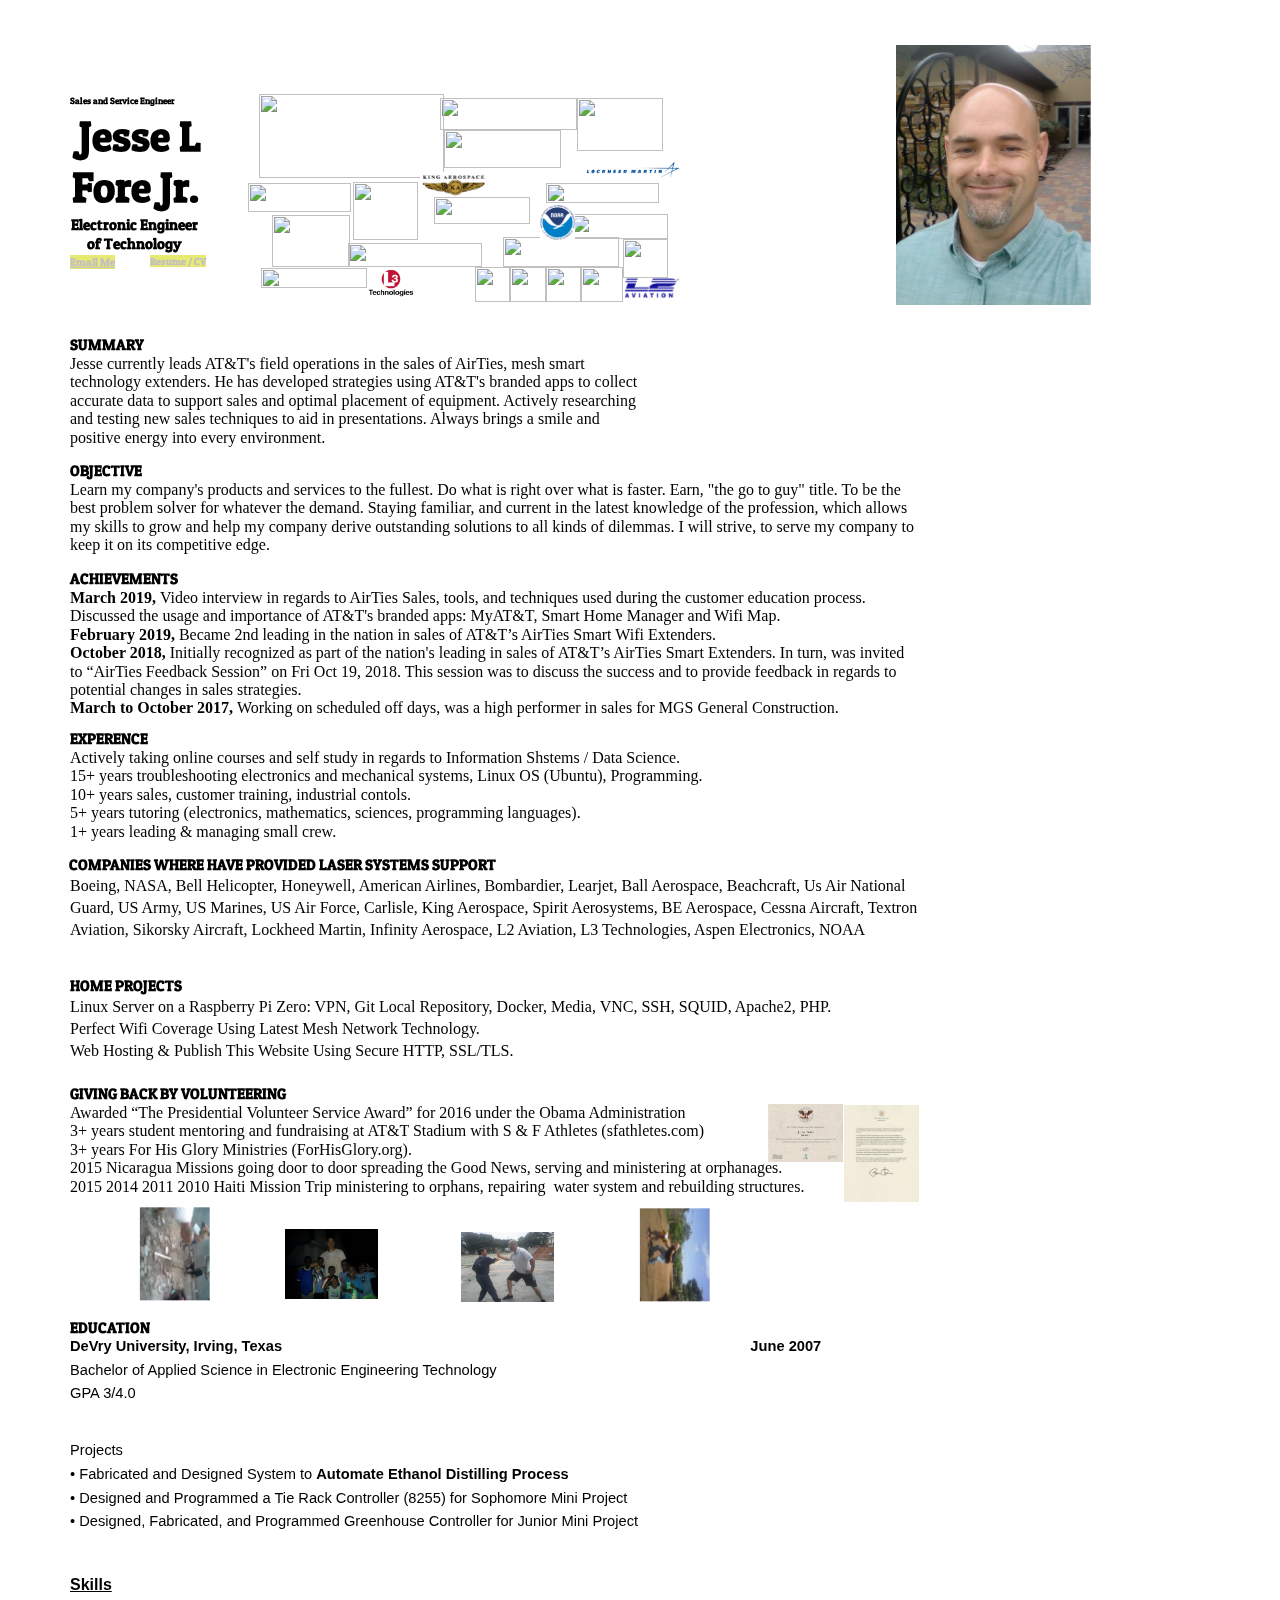
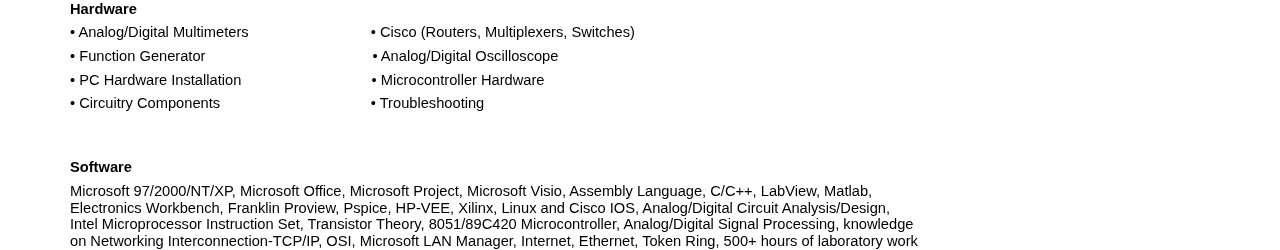
==== commit 45457d9d: "update page" ====
--- a/index.html
+++ b/index.html
@@ -1,5 +1,5 @@
 <!DOCTYPE html>
-<html><head><meta name="GCD" content="YTk3ODQ3ZWZhN2I4NzZmMzBkNTEwYjJl0b41a32bfa781db5bed9c88747824965"/>
+<html><head><meta name="GCD" content="YTk3ODQ3ZWZhN2I4NzZmMzBkNTEwYjJl79254b500212aaa4765604e000ce1163"/>
   <meta charset="utf-8">
   <title>jessefore.net</title>
   <meta name="generator" content="Google Web Designer 5.0.3.0130">
@@ -166,8 +166,11 @@
 }
 .gwd-strong-1hfm {
     width: 850px;
-    height: 75px;
-    top: 1122px;
+    transform-origin: 419.766px 22.6063px 0px;
+    -webkit-transform-origin: 419.766px 22.6063px 0px;
+    -moz-transform-origin: 419.766px 22.6063px 0px;
+    height: 67px;
+    top: 996px;
 }
 .gwd-h2-13h0 {
     left: 150px;
@@ -179,7 +182,7 @@
     top: 255px;
 }
 .gwd-h2-1g7m {
-    top: 596px;
+    top: 569px;
 }
 .gwd-strong-bhyp {
     width: 850px;
@@ -347,7 +350,7 @@
     text-align: center;
 }
 .gwd-h2-19ds {
-    top: 1449px;
+    top: 1318px;
 }
 .gwd-strong-1qtr {
     left: 70px;
@@ -355,15 +358,15 @@
     transform-origin: 451.98px 55.3321px 0px;
     -webkit-transform-origin: 451.98px 55.3321px 0px;
     -moz-transform-origin: 451.98px 55.3321px 0px;
-    top: 1469px;
+    top: 1338px;
 }
 .gwd-strong-1uhn {
-    height: 212px;
-    transform-origin: 286.974px 65.7849px 0px;
-    -webkit-transform-origin: 286.974px 65.7849px 0px;
-    -moz-transform-origin: 286.974px 65.7849px 0px;
     left: 70px;
-    top: 1227px;
+    top: 1104px;
+    transform-origin: 286.969px 61.3317px 0px;
+    -webkit-transform-origin: 286.969px 61.3317px 0px;
+    -moz-transform-origin: 286.969px 61.3317px 0px;
+    height: 203px;
 }
 .gwd-p-14rf {
     font-weight: bold;
@@ -408,22 +411,22 @@
     font-weight: bold;
 }
 .gwd-p-1sfz {} .gwd-h2-x132 {
-    top: 1102px;
+    top: 976px;
 }
 .gwd-h2-f96t {
     left: 70px;
-    top: 1207px;
+    top: 1084px;
 }
 .gwd-h2-gf60 {
     left: 69px;
-    top: 950px;
+    top: 855px;
 }
 .gwd-strong-xl4e {
-    height: 121px;
-    transform-origin: 451.996px 65.3282px 0px;
-    -webkit-transform-origin: 451.996px 65.3282px 0px;
-    -moz-transform-origin: 451.996px 65.3282px 0px;
-    top: 970px;
+    transform-origin: 419.766px 27.3463px 0px;
+    -webkit-transform-origin: 419.766px 27.3463px 0px;
+    -moz-transform-origin: 419.766px 27.3463px 0px;
+    height: 90px;
+    top: 875px;
 }
 .gwd-p-awga {
     line-height: 1.38;
@@ -448,14 +451,14 @@
     width: 75px;
     height: 58.3px;
     left: 768px;
-    top: 1227px;
+    top: 1104px;
 }
 .gwd-img-1u71 {
     position: absolute;
     width: 75px;
     height: 97.05px;
     left: 844px;
-    top: 1227px;
+    top: 1105px;
 }
 .gwd-img-1jna {
     position: absolute;
@@ -493,10 +496,14 @@
     left: 540px;
 }
 .gwd-strong-wsq7 {
-    top: 840px;
+    transform-origin: 419.766px 38.9282px 0px;
+    -webkit-transform-origin: 419.766px 38.9282px 0px;
+    -moz-transform-origin: 419.766px 38.9282px 0px;
+    height: 95px;
+    top: 749px;
 }
 .gwd-h2-1y6o {
-    top: 820px;
+    top: 729px;
 }
 .gwd-h2-xm4e {
     top: 533px;
@@ -509,17 +516,17 @@
     -moz-transform-style: preserve-3d;
     height: 70px;
     width: 93.33px;
-    top: 1270px;
-    transform: translate3d(54px, 85px, 0px) rotateZ(90deg);
-    -webkit-transform: translate3d(54px, 85px, 0px) rotateZ(90deg);
-    -moz-transform: translate3d(54px, 85px, 0px) rotateZ(90deg);
+    top: 1134.66px;
+    transform: translate3d(54px, 84px, 0px) rotateZ(90deg);
+    -webkit-transform: translate3d(54px, 84px, 0px) rotateZ(90deg);
+    -moz-transform: translate3d(54px, 84px, 0px) rotateZ(90deg);
 }
 .gwd-img-1h3u {
     position: absolute;
     height: 70px;
     width: 93.33px;
     left: 285px;
-    top: 1365px;
+    top: 1228.66px;
 }
 .gwd-img-187o {
     position: absolute;
@@ -529,17 +536,17 @@
     transform-style: preserve-3d;
     -webkit-transform-style: preserve-3d;
     -moz-transform-style: preserve-3d;
-    top: 1300px;
-    transform: translate3d(221px, 56px, 0px) rotateZ(90deg);
-    -webkit-transform: translate3d(221px, 56px, 0px) rotateZ(90deg);
-    -moz-transform: translate3d(221px, 56px, 0px) rotateZ(90deg);
+    top: 1164.66px;
+    transform: translate3d(221px, 55px, 0px) rotateZ(90deg);
+    -webkit-transform: translate3d(221px, 55px, 0px) rotateZ(90deg);
+    -moz-transform: translate3d(221px, 55px, 0px) rotateZ(90deg);
 }
 .gwd-img-upwc {
     position: absolute;
     height: 70px;
     width: 93.3px;
     left: 461px;
-    top: 1368px;
+    top: 1231.66px;
 }
 .gwd-span-9n2x {
     font-weight: bold;
@@ -554,13 +561,13 @@
     font-weight: bold;
 }
 .gwd-strong-10u3 {
-    height: 193px;
-    transform-origin: 419.769px 104.22px 0px;
-    -webkit-transform-origin: 419.769px 104.22px 0px;
-    -moz-transform-origin: 419.769px 104.22px 0px;
     left: 70px;
     width: 850px;
-    top: 616px;
+    transform-origin: 419.766px 67.4994px 0px;
+    -webkit-transform-origin: 419.766px 67.4994px 0px;
+    -moz-transform-origin: 419.766px 67.4994px 0px;
+    height: 130px;
+    top: 589px;
 }
 .gwd-span-y9xu {
     font-weight: bold;
@@ -587,13 +594,201 @@
 }
 .gwd-strong-1k8n {
     top: 355px;
+    transform-origin: 419.766px 60.0744px 0px;
+    -webkit-transform-origin: 419.766px 60.0744px 0px;
+    -moz-transform-origin: 419.766px 60.0744px 0px;
+    height: 95px;
 }
 .gwd-strong-1jhf {
     width: 850px;
-    top: 486px;
+    transform-origin: 419.766px 43.2536px 0px;
+    -webkit-transform-origin: 419.766px 43.2536px 0px;
+    -moz-transform-origin: 419.766px 43.2536px 0px;
+    height: 77px;
+    top: 481px;
 }
 .gwd-h2-35ym {
-    top: 466px;
+    top: 461px;
+}
+.gwd-p-1bvh {
+    margin-bottom: 0.07in;
+    font-style: normal;
+    line-height: 115%;
+    text-decoration: none;
+    break-before: auto;
+    break-after: auto;
+}
+.gwd-font-1pdk {
+    font-size: 11pt;
+    font-weight: bold;
+}
+.gwd-p-jm3t {
+    margin-bottom: 0.07in;
+    font-style: normal;
+    font-weight: normal;
+    line-height: 115%;
+    text-decoration: none;
+    break-before: auto;
+    break-after: auto;
+}
+.gwd-font-1fh8 {
+    font-size: 11pt;
+}
+.gwd-p-1mvb {
+    margin-bottom: 0.07in;
+    font-style: normal;
+    font-weight: normal;
+    line-height: 115%;
+    text-decoration: none;
+    break-before: auto;
+    break-after: auto;
+}
+.gwd-font-q4fv {
+    font-size: 11pt;
+}
+.gwd-p-16me {
+    margin-bottom: 0.07in;
+    font-style: normal;
+    font-weight: normal;
+    line-height: 115%;
+    text-decoration: none;
+    break-before: auto;
+    break-after: auto;
+}
+.gwd-font-8y7r {
+    font-size: 11pt;
+}
+.gwd-p-1x4f {
+    margin-bottom: 0.07in;
+    font-style: normal;
+    font-weight: normal;
+    line-height: 115%;
+    text-decoration: none;
+    break-before: auto;
+    break-after: auto;
+}
+.gwd-font-jmi4 {
+    font-size: 11pt;
+}
+.gwd-span-9kqa {
+    font-weight: bold;
+}
+.gwd-p-8s0g {
+    margin-bottom: 0.07in;
+    font-style: normal;
+    font-weight: normal;
+    line-height: 115%;
+    text-decoration: none;
+    break-before: auto;
+    break-after: auto;
+}
+.gwd-font-10mc {
+    font-size: 11pt;
+}
+.gwd-p-1dv3 {
+    margin-bottom: 0.07in;
+    font-style: normal;
+    font-weight: normal;
+    line-height: 115%;
+    text-decoration: none;
+    break-before: auto;
+    break-after: auto;
+}
+.gwd-font-1jel {
+    font-size: 11pt;
+}
+.gwd-p-n4mx {
+    margin-bottom: 0.07in;
+}
+.gwd-p-1rxw {
+    margin-bottom: 0.07in;
+}
+.gwd-font-4khy {
+    font-size: 12pt;
+}
+.gwd-u-1gsu {
+    font-weight: bold;
+}
+.gwd-p-1jmg {
+    margin-bottom: 0.07in;
+    font-style: normal;
+    line-height: 115%;
+    text-decoration: none;
+}
+.gwd-font-i1kw {
+    font-size: 11pt;
+    font-weight: bold;
+}
+.gwd-p-17cc {
+    margin-bottom: 0.07in;
+    font-style: normal;
+    font-weight: normal;
+    line-height: 115%;
+    text-decoration: none;
+    break-before: auto;
+    break-after: auto;
+}
+.gwd-font-1gtf {
+    font-size: 11pt;
+}
+.gwd-p-1coy {
+    margin-bottom: 0.07in;
+    font-style: normal;
+    font-weight: normal;
+    line-height: 115%;
+    text-decoration: none;
+    break-before: auto;
+    break-after: auto;
+}
+.gwd-font-17tg {
+    font-size: 11pt;
+}
+.gwd-p-1r6n {
+    margin-bottom: 0.07in;
+    font-style: normal;
+    font-weight: normal;
+    line-height: 115%;
+    text-decoration: none;
+    break-before: auto;
+    break-after: auto;
+}
+.gwd-font-b48w {
+    font-size: 11pt;
+}
+.gwd-p-md3w {
+    margin-bottom: 0.07in;
+    font-style: normal;
+    font-weight: normal;
+    line-height: 115%;
+    text-decoration: none;
+    break-before: auto;
+    break-after: auto;
+}
+.gwd-font-8498 {
+    font-size: 11pt;
+}
+.gwd-p-1de6 {
+    margin-bottom: 0.07in;
+    font-style: normal;
+    font-weight: normal;
+    line-height: 115%;
+    text-decoration: none;
+}
+.gwd-p-i7fh {
+    margin-bottom: 0.07in;
+    font-style: normal;
+    line-height: 115%;
+    text-decoration: none;
+}
+.gwd-font-1099 {
+    font-size: 11pt;
+    font-weight: bold;
+}
+.gwd-p-1knt {
+    margin-bottom: 0.07in;
+}
+.gwd-font-jzcd {
+    font-size: 11pt;
 }</style>
   <link href="https://fonts.googleapis.com/css?family=Roboto:regular|Ubuntu:regular|Noto+Serif:regular|Libre+Baskerville:regular|Josefin+Sans:regular|Righteous:regular|Gloria+Hallelujah:regular|Patua+One:regular|Courgette:regular|Prompt:regular|Luckiest+Guy:regular|Kaushan+Script:regular|Kalam:regular|Fredoka+One:regular|Shadows+Into+Light+Two:regular|Bad+Script:regular|Prosto+One:regular|Just+Another+Hand:regular|Noto+Serif+JP:regular" rel="stylesheet" type="text/css">
   <script type="text/javascript" gwd-events="support" src="gwd-events-support.1.0.js"></script>
@@ -724,21 +919,12 @@
     font-size: 12pt;
 }
 a:link {}</style>
-    <p class="western gwd-p-3jkg gwd-p-19tb"></p><span class="gwd-span-1fdo"><p class="western gwd-p-3jkg"><span class="gwd-span-y9xu">March 7, 2019 -</span> Video interview in regards to AirTies Sales, tools, and techniques used during the customer education process. Discussed the usage and
+    <p class="western gwd-p-3jkg gwd-p-19tb"></p><span class="gwd-span-1fdo"><p class="western gwd-p-3jkg"><span class="gwd-span-y9xu">March 2019,&nbsp;</span>Video interview in regards to AirTies Sales, tools, and techniques used during the customer education process. Discussed the usage and
     importance of AT&amp;T's branded apps: MyAT&amp;T, Smart Home Manager and Wifi Map.&nbsp;</p>
-    <p class="western gwd-p-3jkg"><br>
-      
-    </p>
-    <p class="western gwd-p-3jkg"><span class="gwd-span-femd">February 22, 2019</span><span class="gwd-span-1ha4"> -</span> Became 2nd leading in the nation in sales of AT&amp;T’s AirTies Smart Wifi Extenders.</p>
-    <p class="western gwd-p-3jkg"><br>
-      
-    </p>
-    <p class="western gwd-p-3jkg"><span class="gwd-span-10q4">October 2018 -</span> Initially recognized as part of the nation's leading in sales of AT&amp;T’s AirTies Smart Extenders. In turn, was invited to “AirTies Feedback Session” on Fri Oct 19, 2018. This session was to discuss
+    <p class="western gwd-p-3jkg"><span class="gwd-span-femd">February 2019,&nbsp;</span>Became 2nd leading in the nation in sales of AT&amp;T’s AirTies Smart Wifi Extenders.</p>
+    <p class="western gwd-p-3jkg"><span class="gwd-span-10q4">October 2018,&nbsp;</span>Initially recognized as part of the nation's leading in sales of AT&amp;T’s AirTies Smart Extenders. In turn, was invited to “AirTies Feedback Session” on Fri Oct 19, 2018. This session was to discuss
       the success and to provide feedback in regards to potential changes in sales strategies.</p>
-    <p class="western gwd-p-3jkg"><br>
-      
-    </p>
-    <p class="western gwd-p-3jkg"><span class="gwd-span-1gdv">March to October 2017 -</span> Working on scheduled off days, was a high performer in sales for MGS General Construction.</p>
+    <p class="western gwd-p-3jkg"><span class="gwd-span-1gdv">March to October 2017,&nbsp;</span>Working on scheduled off days, was a high performer in sales for MGS General Construction.</p>
     </span>
     </strong><strong class="gwd-strong-1cur gwd-gen-hnvugwdanimation gwd-strong-1u8j gwd-strong-bhyp gwd-strong-wsq7">
     <style type="text/css">@page {
@@ -766,7 +952,7 @@
 a:link {}</style>
     <p class="western gwd-p-3jkg gwd-p-19tb"></p><span class="gwd-span-1fdo"><p class="western gwd-p-3jkg">Actively taking online courses and self study in regards to Information Shstems / Data Science.</p><p class="western gwd-p-3jkg">15+ years troubleshooting electronics and mechanical systems, Linux OS (Ubuntu), Programming.</p><p class="western gwd-p-3jkg">10+ years sales, customer training, industrial contols.</p><p class="western gwd-p-3jkg">5+ years tutoring (electronics, mathematics, sciences, programming languages).</p><p class="western gwd-p-3jkg">1+ years leading &amp; managing small crew.</p></span>
     </strong>
-    <strong class="gwd-strong-1cur gwd-gen-hnvugwdanimation gwd-strong-1u8j gwd-strong-bhyp gwd-strong-1y61 gwd-strong-1uhn">
+  <strong class="gwd-strong-1cur gwd-gen-hnvugwdanimation gwd-strong-1u8j gwd-strong-bhyp gwd-strong-1y61 gwd-strong-1uhn">
     <style type="text/css">@page {
     margin: 0.79in;
 }
@@ -815,7 +1001,92 @@
     font-size: 12pt;
 }
 a:link {}</style>
-    <p class="western gwd-p-3jkg gwd-p-19tb"></p><span class="gwd-span-1fdo"><p class="western gwd-p-3jkg">DeVry University Irving, Texas&nbsp; &nbsp; &nbsp; &nbsp; &nbsp; &nbsp; &nbsp; &nbsp; &nbsp; &nbsp;Graduated 2007<br>Bachelor of Science (BS)<br>Electronic Engineering Technology<br><br></p><p class="western gwd-p-3jkg">Faculty Assistant &amp; Federal Work Study Tutor (3 Years)<br><br>Projects</p><p class="western gwd-p-3jkg">• Fabricated and Designed System to Automate Ethanol Distilling Process</p><p class="western gwd-p-3jkg">• Designed and Programmed a Tie Rack Controller (8255) for Sophomore Mini Project</p><p class="western gwd-p-3jkg">• Designed, Fabricated, and Programmed Greenhouse Controller for Junior Mini Project</p><p class="western gwd-p-3jkg"><br>Hardware</p><p class="western gwd-p-3jkg">• Analog/Digital Multimeters</p><p class="western gwd-p-3jkg">• Analog/Digital Oscilloscope</p><p class="western gwd-p-3jkg">• Function Generator</p><p class="western gwd-p-3jkg">• PC Hardware Installation</p><p class="western gwd-p-3jkg">• Microcontroller Hardware</p><p class="western gwd-p-3jkg">• Circuitry Components</p><p class="western gwd-p-3jkg">• Cisco (Routers, Switches Multiplexers, Hubs, and Printers)</p><p class="western gwd-p-3jkg"><br></p><p class="western gwd-p-3jkg">Software:</p><p class="western gwd-p-3jkg">Microsoft 97/2000/NT/XP, Microsoft Office, Microsoft Project, Microsoft Visio, Assembly</p><p class="western gwd-p-3jkg">Language, C/C++, LabView, Matlab, Electronics Workbench, Franklin Proview, Pspice, HPVEE,</p><p class="western gwd-p-3jkg">Xilinx, Linux and Cisco IOS, Analog/Digital Circuit Analysis/Design, Intel Microprocessor</p><p class="western gwd-p-3jkg">Instruction Set, Transistor Theory, 8051/89C420 Microcontroller, Analog/Digital Signal</p><p class="western gwd-p-3jkg">Processing, knowledge on Networking Interconnection-TCP/IP, OSI, Microsoft LAN Manager,</p><p class="western gwd-p-3jkg">Internet, Ethernet, Token Ring, 500+ hours of laboratory work<br><br></p></span>
+    <p class="western gwd-p-3jkg gwd-p-19tb"></p><span class="gwd-span-1fdo"><p align="left" class="gwd-p-1bvh">
+<font face="Arial, sans-serif"><font size="2" class="gwd-font-1pdk">DeVry
+University, Irving, Texas&nbsp; &nbsp; &nbsp; &nbsp; &nbsp; &nbsp; &nbsp; &nbsp; &nbsp; &nbsp; &nbsp; &nbsp; &nbsp; &nbsp; &nbsp; &nbsp; &nbsp; &nbsp; &nbsp; &nbsp; &nbsp; &nbsp; &nbsp; &nbsp; &nbsp; &nbsp; &nbsp; &nbsp; &nbsp; &nbsp; &nbsp; &nbsp; &nbsp; &nbsp; &nbsp; &nbsp; &nbsp; &nbsp; &nbsp; &nbsp; &nbsp; &nbsp; &nbsp; &nbsp; &nbsp; &nbsp; &nbsp; &nbsp; &nbsp; &nbsp; &nbsp; &nbsp; &nbsp; &nbsp; &nbsp; &nbsp; &nbsp; &nbsp;June 2007</font></font></p><p align="left" class="gwd-p-jm3t">
+<font face="Arial, sans-serif"><font size="2" class="gwd-font-1fh8">Bachelor
+of Applied Science in Electronic Engineering Technology</font></font></p><p align="left" class="gwd-p-1mvb">
+<font face="Arial, sans-serif"><font size="2" class="gwd-font-q4fv">GPA
+3/4.0<br><br><br></font></font></p><p align="left" class="gwd-p-16me">
+<font face="Arial, sans-serif"><font size="2" class="gwd-font-8y7r">Projects</font></font></p><p align="left" class="gwd-p-1x4f">
+• <font face="Arial, sans-serif"><font size="2" class="gwd-font-jmi4">Fabricated
+and Designed System to <span class="gwd-span-9kqa">Automate Ethanol Distilling Process</span></font></font></p><p align="left" class="gwd-p-8s0g">
+• <font face="Arial, sans-serif"><font size="2" class="gwd-font-10mc">Designed
+and Programmed a Tie Rack Controller (8255) for Sophomore Mini
+Project</font></font></p><p align="left" class="gwd-p-1dv3">
+• <font face="Arial, sans-serif"><font size="2" class="gwd-font-1jel">Designed,
+Fabricated, and Programmed Greenhouse Controller for Junior Mini
+Project</font></font></p><p class="gwd-p-n4mx"><br><br>
+
+
+</p><p class="gwd-p-1rxw"><font size="3" class="gwd-font-4khy"><u class="gwd-u-1gsu">Skills</u></font></p><p align="left" class="gwd-p-1jmg">
+<font face="Arial, sans-serif"><font size="2" class="gwd-font-i1kw">Hardware</font></font></p><p align="left" class="gwd-p-17cc">
+• <font face="Arial, sans-serif"><font size="2" class="gwd-font-1gtf">Analog/Digital
+Multimeters&nbsp; &nbsp; &nbsp; &nbsp; &nbsp; &nbsp; &nbsp; &nbsp; &nbsp; &nbsp; &nbsp; &nbsp; &nbsp; &nbsp; &nbsp; • Cisco (Routers,
+Multiplexers, Switches)</font></font></p><p align="left" class="gwd-p-1coy">
+• <font face="Arial, sans-serif"><font size="2" class="gwd-font-17tg">Function
+Generator&nbsp; &nbsp; &nbsp; &nbsp; &nbsp; &nbsp; &nbsp; &nbsp; &nbsp; &nbsp; &nbsp; &nbsp; &nbsp; &nbsp; &nbsp; &nbsp; &nbsp; &nbsp; &nbsp; &nbsp; &nbsp;• Analog/Digital
+Oscilloscope</font></font></p><p align="left" class="gwd-p-1r6n">
+• <font face="Arial, sans-serif"><font size="2" class="gwd-font-b48w">PC
+Hardware Installation&nbsp; &nbsp; &nbsp; &nbsp; &nbsp; &nbsp; &nbsp; &nbsp; &nbsp; &nbsp; &nbsp; &nbsp; &nbsp; &nbsp; &nbsp; &nbsp; •
+Microcontroller Hardware</font></font></p><p align="left" class="gwd-p-md3w">
+• <font face="Arial, sans-serif"><font size="2" class="gwd-font-8498">Circuitry
+Components&nbsp; &nbsp; &nbsp; &nbsp; &nbsp; &nbsp; &nbsp; &nbsp; &nbsp; &nbsp; &nbsp; &nbsp; &nbsp; &nbsp; &nbsp; &nbsp; &nbsp; &nbsp; &nbsp;• Troubleshooting</font></font></p><p align="left" class="gwd-p-1de6"><br>
+<br>
+
+
+</p><p align="left" class="gwd-p-i7fh">
+<font face="Arial, sans-serif"><font size="2" class="gwd-font-1099">Software</font></font></p><p class="western gwd-p-3jkg">
+	
+	
+	<style type="text/css">@page {
+    margin: 0.79in;
+}
+p {
+    margin-bottom: 0.08in;
+    direction: ltr;
+    color: rgb(0, 0, 0);
+    font-family: Arial, sans-serif;
+    font-size: 11pt;
+    font-style: normal;
+    font-weight: normal;
+    line-height: 115%;
+    text-align: left;
+    orphans: 2;
+    widows: 2;
+    text-decoration: none;
+    break-before: auto;
+    break-after: auto;
+}
+a:link {}</style>
+
+
+
+
+
+
+
+
+
+
+
+
+
+
+
+
+
+
+</p><p align="left" class="gwd-p-1knt">
+<font face="Arial, sans-serif"><font class="gwd-font-jzcd">Microsoft
+97/2000/NT/XP, Microsoft Office, Microsoft Project, Microsoft Visio,
+Assembly Language, C/C++, LabView, Matlab, Electronics Workbench,
+Franklin Proview, Pspice, HP-VEE, Xilinx, Linux and Cisco IOS,
+Analog/Digital Circuit Analysis/Design, Intel Microprocessor
+Instruction Set, Transistor Theory, 8051/89C420 Microcontroller,
+Analog/Digital Signal Processing, knowledge on Networking
+Interconnection-TCP/IP, OSI, Microsoft LAN Manager, Internet,
+Ethernet, Token Ring, 500+ hours of laboratory work</font></font></p></span>
     </strong><strong class="gwd-strong-1cur gwd-gen-hnvugwdanimation gwd-strong-1u8j gwd-strong-1hfm">
     <style type="text/css">@page {
     margin: 0.79in;
@@ -842,10 +1113,10 @@
 a:link {}</style>
     <p class="western gwd-p-3jkg gwd-p-19tb"></p><span class="gwd-span-1fdo"><p dir="ltr" id="docs-internal-guid-bd362fb8-7fff-02fd-4db6-353661ec79e5" class="gwd-p-d6f9">Linux Server on a Raspberry Pi Zero: VPN, Git Local Repository, Docker, Media, VNC, SSH, SQUID, Apache2, PHP.</p><p dir="ltr" class="gwd-p-13qy">Perfect Wifi Coverage Using Latest Mesh Network Technology.</p><p dir="ltr" class="gwd-p-110p">Web Hosting &amp; Publish This Website Using Secure HTTP, SSL/TLS.</p></span>
     </strong>
-    <img src="Photo.jpg" class="gwd-img-13fn">
-    <h2 class="gwd-p-dyd0 gwd-h2-1g7m">KEY POINTS OF INTERESTS</h2>
-    <h2 class="gwd-p-dyd0 gwd-h2-1kt2 gwd-h2-1nq9 gwd-h2-1y6o">EXPERENCE</h2>
-    <strong class="gwd-strong-1cur gwd-gen-hnvugwdanimation gwd-strong-1u8j gwd-strong-bhyp gwd-strong-xl4e">
+  <img src="Photo.jpg" class="gwd-img-13fn">
+  <h2 class="gwd-p-dyd0 gwd-h2-1g7m">ACHIEVEMENTS</h2>
+  <h2 class="gwd-p-dyd0 gwd-h2-1kt2 gwd-h2-1nq9 gwd-h2-1y6o">EXPERENCE</h2>
+  <strong class="gwd-strong-1cur gwd-gen-hnvugwdanimation gwd-strong-1u8j gwd-strong-bhyp gwd-strong-xl4e">
     <style type="text/css">@page {
     margin: 0.79in;
 }
@@ -871,39 +1142,39 @@
 a:link {}</style>
     <p class="western gwd-p-3jkg gwd-p-19tb"></p><span class="gwd-span-1fdo"><p dir="ltr" id="docs-internal-guid-70996511-7fff-282c-b810-d1f9d5ade823" class="gwd-p-awga">Boeing, NASA, Bell Helicopter, Honeywell, American Airlines, Bombardier, Learjet, Ball Aerospace, Beachcraft, Us Air National Guard, US Army, US Marines, US Air Force, Carlisle, King Aerospace, Spirit Aerosystems, BE Aerospace, Cessna Aircraft, Textron Aviation, Sikorsky Aircraft, Lockheed Martin, Infinity Aerospace, L2 Aviation, L3 Technologies, Aspen Electronics, NOAA</p></span>
     </strong>
-    <h2 class="gwd-p-dyd0 gwd-h2-1kt2 gwd-h2-1nq9 gwd-h2-gf60">COMPANIES WHERE HAVE PROVIDED LASER SYSTEMS SUPPORT</h2>
-    <h2 class="gwd-p-dyd0 gwd-h2-1kt2 gwd-h2-1sl5 gwd-h2-x132">HOME PROJECTS</h2>
-    <h2 class="gwd-p-dyd0 gwd-h2-1kt2 gwd-h2-1sl5 gwd-h2-4uuq gwd-h2-f96t">GIVING BACK BY VOLUNTEERING</h2>
-    <h2 class="gwd-p-dyd0 gwd-h2-1kt2 gwd-h2-1sl5 gwd-h2-4uuq gwd-h2-19ds">EDUCATION</h2>
-    <img src="nasa-meatball-logo-in-helvetica.png" id="nasa-meatball-logo-in-helvetica" class="gwd-img-1s6u">
-    <img src="150px-Bombardier-Learjet.svg.png" id="IMG_2" class="gwd-img-1ai2">
-    <img src="350px-Carlisle_Companies_logo.svg.png" id="IMG_3" class="gwd-img-6yhn">
-    <img src="1920px-Bombardier_Logo.svg.png" id="IMG_4" class="gwd-img-1uew">
-    <img src="1920px-Honeywell_logo.svg.png" id="IMG_5" class="gwd-img-zvxh">
-    <img src="Alaska-Airlines-logo-3.jpg" id="Alaska-Airlines-logo-3" class="gwd-img-19jh">
-    <img src="American_Airlines_Logo.jpg" id="American_Airlines_Logo" class="gwd-img-9gwe">
-    <img src="ANG_logo.jpg" id="ANG_logo" class="gwd-img-eqq4">
-    <img src="Ball_logo.png" id="Ball_logo" class="gwd-img-rjuq">
-    <img src="Beechcraft_Logo.png" id="Beechcraft_Logo" class="gwd-img-1q2b">
-    <img src="Bell_Helicopter_Logo.svg.png" id="IMG_6" class="gwd-img-1mo8">
-    <img src="Boeing_full_logo.svg.png" id="IMG_7" class="gwd-img-k3wf">
-    <img src="AirForce_logo.jpeg" id="AirForce_logo" class="gwd-img-c5nf">
-    <img src="army_logo.jpeg" id="army_logo" class="gwd-img-ngbn">
-    <img src="dod_logo.jpeg" id="dod_logo" class="gwd-img-nqoz">
-    <img src="marine_logo.jpeg" id="marine_logo" class="gwd-img-cmz0">
-    <img src="NAI_LOGO.png" id="NAI_LOGO" class="gwd-img-tg09">
-    <img src="ATT-logo_2016.png" id="ATT-logo_2016" class="gwd-img-ati6">
-    <img src="PresidentAwardPhotoScan.webp" id="PresidentAwardPhotoScan" class="gwd-img-1vnp">
-    <img src="PresidentAwardLetterPhotoScan.webp" id="PresidentAwardLetterPhotoScan" class="gwd-img-1u71">
-    <img src="L2_AVIATION.png" id="L2_AVIATION" class="gwd-img-1jna">
-    <img src="L3_LOGO.png" id="L3_LOGO" class="gwd-img-1s3j">
-    <img src="Logo-Lockheed-Martin1.jpg" id="Logo-Lockheed-Martin1" class="gwd-img-gxpq">
-    <img src="king_logo.png" id="king_logo" class="gwd-img-1li3">
-    <img src="NOAA_LOGO.png" id="NOAA_LOGO" class="gwd-img-10vi">
-    <img src="20150110_171313.jpg" id="20150110_171313" class="gwd-img-6mhf">
-    <img src="20150127_193148.jpg" id="20150127_193148" class="gwd-img-1h3u">
-    <img src="20150622_115139.jpg" id="20150622_115139" class="gwd-img-187o">
-    <img src="20150808_192309.jpg" id="20150808_192309" class="gwd-img-upwc">
+  <h2 class="gwd-p-dyd0 gwd-h2-1kt2 gwd-h2-1nq9 gwd-h2-gf60">COMPANIES WHERE HAVE PROVIDED LASER SYSTEMS SUPPORT</h2>
+  <h2 class="gwd-p-dyd0 gwd-h2-1kt2 gwd-h2-1sl5 gwd-h2-x132">HOME PROJECTS</h2>
+  <h2 class="gwd-p-dyd0 gwd-h2-1kt2 gwd-h2-1sl5 gwd-h2-4uuq gwd-h2-f96t">GIVING BACK BY VOLUNTEERING</h2>
+  <h2 class="gwd-p-dyd0 gwd-h2-1kt2 gwd-h2-1sl5 gwd-h2-4uuq gwd-h2-19ds">EDUCATION</h2>
+  <img src="nasa-meatball-logo-in-helvetica.png" id="nasa-meatball-logo-in-helvetica" class="gwd-img-1s6u">
+  <img src="150px-Bombardier-Learjet.svg.png" id="IMG_2" class="gwd-img-1ai2">
+  <img src="350px-Carlisle_Companies_logo.svg.png" id="IMG_3" class="gwd-img-6yhn">
+  <img src="1920px-Bombardier_Logo.svg.png" id="IMG_4" class="gwd-img-1uew">
+  <img src="1920px-Honeywell_logo.svg.png" id="IMG_5" class="gwd-img-zvxh">
+  <img src="Alaska-Airlines-logo-3.jpg" id="Alaska-Airlines-logo-3" class="gwd-img-19jh">
+  <img src="American_Airlines_Logo.jpg" id="American_Airlines_Logo" class="gwd-img-9gwe">
+  <img src="ANG_logo.jpg" id="ANG_logo" class="gwd-img-eqq4">
+  <img src="Ball_logo.png" id="Ball_logo" class="gwd-img-rjuq">
+  <img src="Beechcraft_Logo.png" id="Beechcraft_Logo" class="gwd-img-1q2b">
+  <img src="Bell_Helicopter_Logo.svg.png" id="IMG_6" class="gwd-img-1mo8">
+  <img src="Boeing_full_logo.svg.png" id="IMG_7" class="gwd-img-k3wf">
+  <img src="AirForce_logo.jpeg" id="AirForce_logo" class="gwd-img-c5nf">
+  <img src="army_logo.jpeg" id="army_logo" class="gwd-img-ngbn">
+  <img src="dod_logo.jpeg" id="dod_logo" class="gwd-img-nqoz">
+  <img src="marine_logo.jpeg" id="marine_logo" class="gwd-img-cmz0">
+  <img src="NAI_LOGO.png" id="NAI_LOGO" class="gwd-img-tg09">
+  <img src="ATT-logo_2016.png" id="ATT-logo_2016" class="gwd-img-ati6">
+  <img src="PresidentAwardPhotoScan.webp" id="PresidentAwardPhotoScan" class="gwd-img-1vnp">
+  <img src="PresidentAwardLetterPhotoScan.webp" id="PresidentAwardLetterPhotoScan" class="gwd-img-1u71">
+  <img src="L2_AVIATION.png" id="L2_AVIATION" class="gwd-img-1jna">
+  <img src="L3_LOGO.png" id="L3_LOGO" class="gwd-img-1s3j">
+  <img src="Logo-Lockheed-Martin1.jpg" id="Logo-Lockheed-Martin1" class="gwd-img-gxpq">
+  <img src="king_logo.png" id="king_logo" class="gwd-img-1li3">
+  <img src="NOAA_LOGO.png" id="NOAA_LOGO" class="gwd-img-10vi">
+  <img src="20150110_171313.jpg" id="20150110_171313" class="gwd-img-6mhf">
+  <img src="20150127_193148.jpg" id="20150127_193148" class="gwd-img-1h3u">
+  <img src="20150622_115139.jpg" id="20150622_115139" class="gwd-img-187o">
+  <img src="20150808_192309.jpg" id="20150808_192309" class="gwd-img-upwc">
 
 
 </body></html>
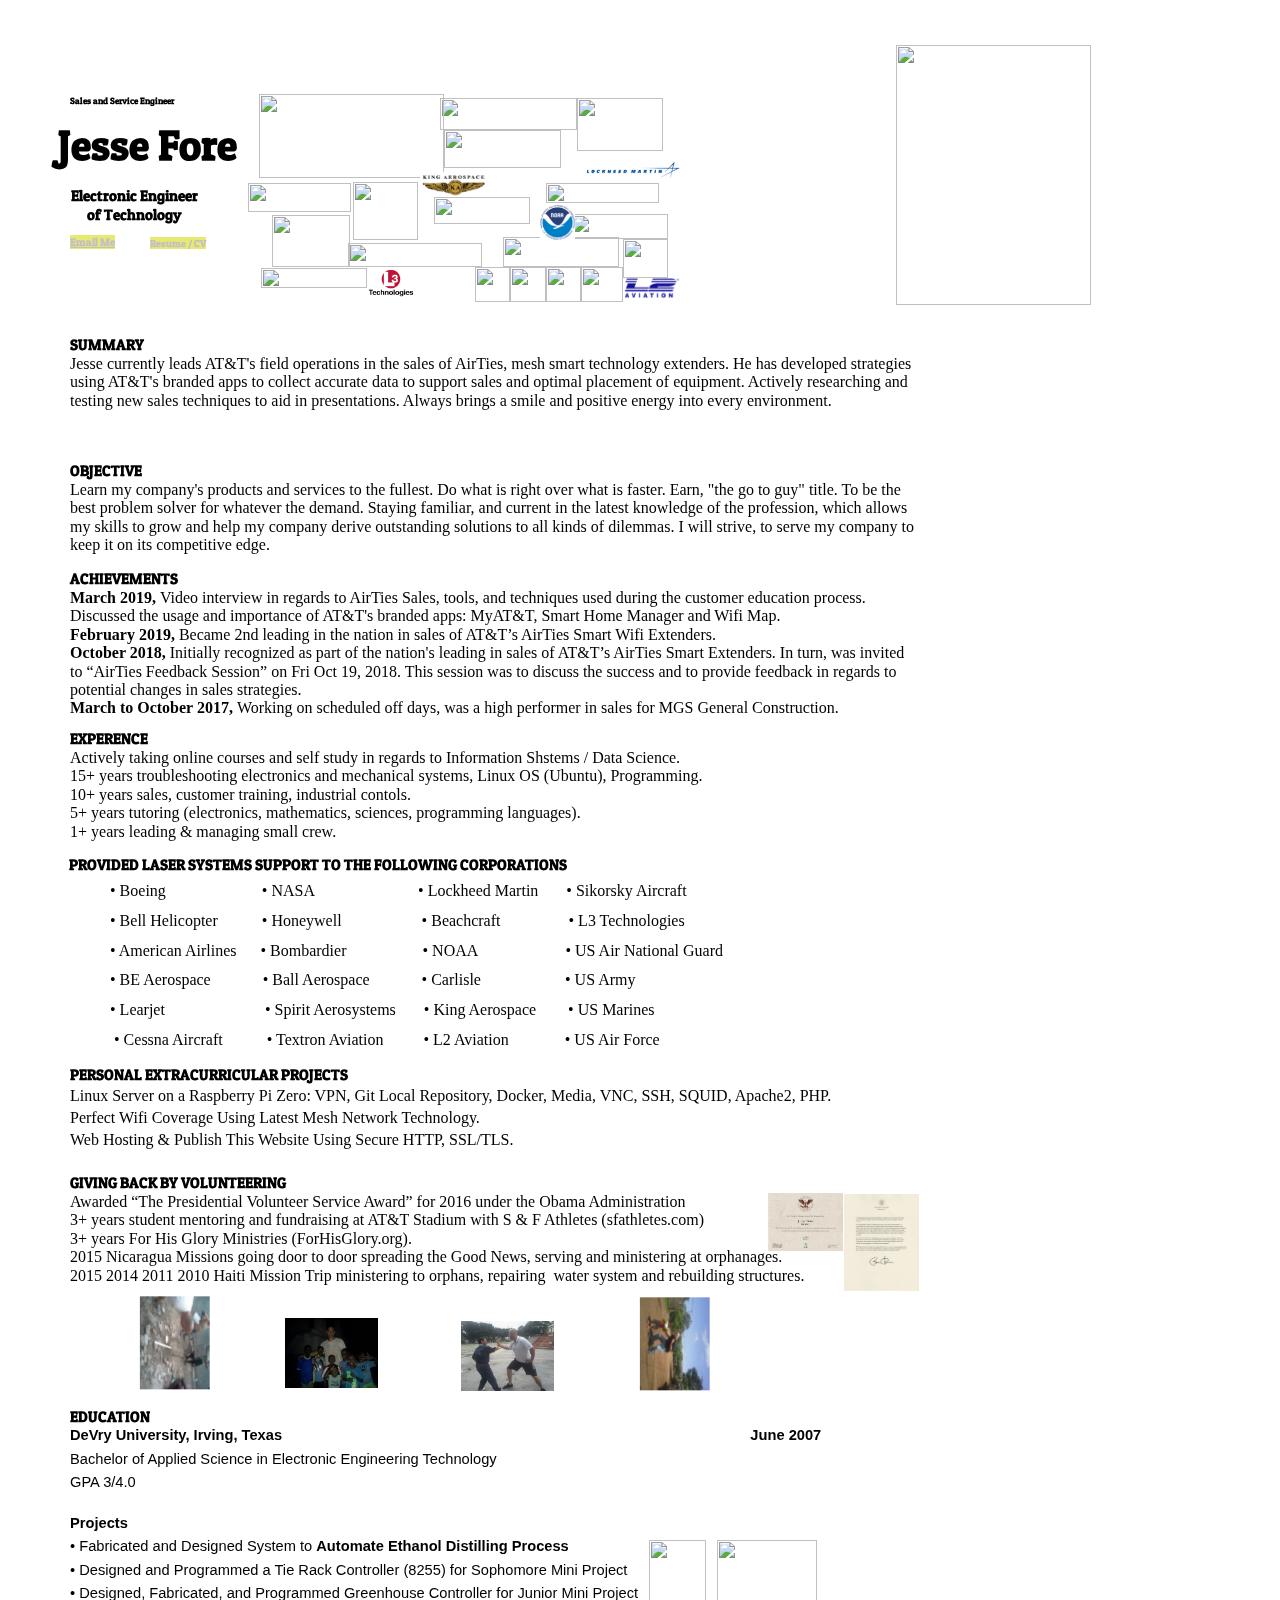
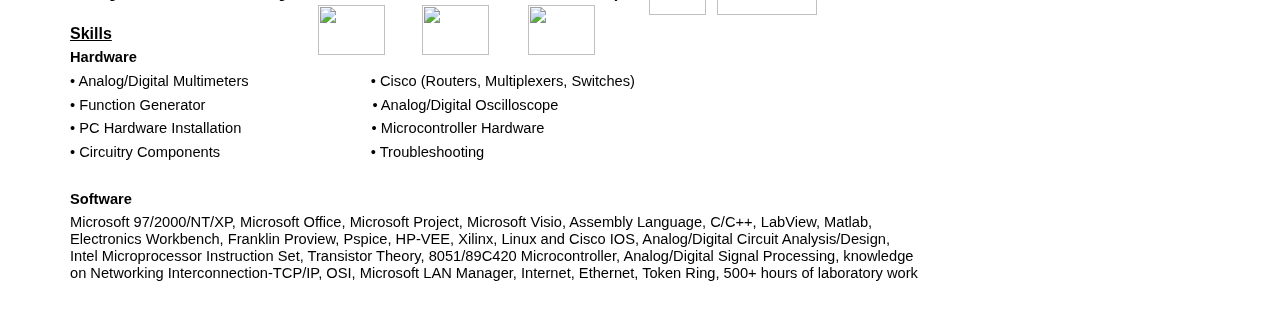
==== commit e13cf797: "update page" ====
--- a/index.html
+++ b/index.html
@@ -1,5 +1,5 @@
 <!DOCTYPE html>
-<html><head><meta name="GCD" content="YTk3ODQ3ZWZhN2I4NzZmMzBkNTEwYjJl79254b500212aaa4765604e000ce1163"/>
+<html><head><meta name="GCD" content="YTk3ODQ3ZWZhN2I4NzZmMzBkNTEwYjJl09ac0417cf444f7aed6f5502cfe99c50"/>
   <meta charset="utf-8">
   <title>jessefore.net</title>
   <meta name="generator" content="Google Web Designer 5.0.3.0130">
@@ -35,11 +35,11 @@
 }
 .gwd-h1-1bsu {
     position: absolute;
-    left: 70px;
     font-family: "Patua One";
     font-size: 42px;
-    top: 110px;
     text-align: center;
+    top: 119px;
+    left: 49px;
 }
 .gwd-h3-1e52 {
     position: absolute;
@@ -170,16 +170,16 @@
     -webkit-transform-origin: 419.766px 22.6063px 0px;
     -moz-transform-origin: 419.766px 22.6063px 0px;
     height: 67px;
-    top: 996px;
+    top: 1085px;
 }
 .gwd-h2-13h0 {
     left: 150px;
     color: rgb(197, 192, 192);
-    top: 255px;
+    top: 237px;
 }
 .gwd-h2-178r {
     color: rgb(197, 192, 192);
-    top: 255px;
+    top: 235px;
 }
 .gwd-h2-1g7m {
     top: 569px;
@@ -346,27 +346,27 @@
 }
 .gwd-h2-121q {
     left: 71px;
-    top: 215px;
     text-align: center;
+    top: 186px;
 }
 .gwd-h2-19ds {
-    top: 1318px;
+    top: 1407px;
 }
 .gwd-strong-1qtr {
-    left: 70px;
     height: 500px;
     transform-origin: 451.98px 55.3321px 0px;
     -webkit-transform-origin: 451.98px 55.3321px 0px;
     -moz-transform-origin: 451.98px 55.3321px 0px;
-    top: 1338px;
+    top: 1427px;
+    left: 70px;
 }
 .gwd-strong-1uhn {
     left: 70px;
-    top: 1104px;
     transform-origin: 286.969px 61.3317px 0px;
     -webkit-transform-origin: 286.969px 61.3317px 0px;
     -moz-transform-origin: 286.969px 61.3317px 0px;
     height: 203px;
+    top: 1193px;
 }
 .gwd-p-14rf {
     font-weight: bold;
@@ -411,22 +411,22 @@
     font-weight: bold;
 }
 .gwd-p-1sfz {} .gwd-h2-x132 {
-    top: 976px;
+    top: 1065px;
 }
 .gwd-h2-f96t {
     left: 70px;
-    top: 1084px;
+    top: 1173px;
 }
 .gwd-h2-gf60 {
     left: 69px;
     top: 855px;
 }
 .gwd-strong-xl4e {
-    transform-origin: 419.766px 27.3463px 0px;
-    -webkit-transform-origin: 419.766px 27.3463px 0px;
-    -moz-transform-origin: 419.766px 27.3463px 0px;
-    height: 90px;
     top: 875px;
+    height: 175px;
+    transform-origin: 419.766px 53.1508px 0px;
+    -webkit-transform-origin: 419.766px 53.1508px 0px;
+    -moz-transform-origin: 419.766px 53.1508px 0px;
 }
 .gwd-p-awga {
     line-height: 1.38;
@@ -451,14 +451,14 @@
     width: 75px;
     height: 58.3px;
     left: 768px;
-    top: 1104px;
+    top: 1193px;
 }
 .gwd-img-1u71 {
     position: absolute;
     width: 75px;
     height: 97.05px;
     left: 844px;
-    top: 1105px;
+    top: 1194px;
 }
 .gwd-img-1jna {
     position: absolute;
@@ -517,16 +517,16 @@
     height: 70px;
     width: 93.33px;
     top: 1134.66px;
-    transform: translate3d(54px, 84px, 0px) rotateZ(90deg);
-    -webkit-transform: translate3d(54px, 84px, 0px) rotateZ(90deg);
-    -moz-transform: translate3d(54px, 84px, 0px) rotateZ(90deg);
+    transform: translate3d(54px, 173px, 0px) rotateZ(90deg);
+    -webkit-transform: translate3d(54px, 173px, 0px) rotateZ(90deg);
+    -moz-transform: translate3d(54px, 173px, 0px) rotateZ(90deg);
 }
 .gwd-img-1h3u {
     position: absolute;
     height: 70px;
     width: 93.33px;
     left: 285px;
-    top: 1228.66px;
+    top: 1317.66px;
 }
 .gwd-img-187o {
     position: absolute;
@@ -537,16 +537,16 @@
     -webkit-transform-style: preserve-3d;
     -moz-transform-style: preserve-3d;
     top: 1164.66px;
-    transform: translate3d(221px, 55px, 0px) rotateZ(90deg);
-    -webkit-transform: translate3d(221px, 55px, 0px) rotateZ(90deg);
-    -moz-transform: translate3d(221px, 55px, 0px) rotateZ(90deg);
+    transform: translate3d(221px, 144px, 0px) rotateZ(90deg);
+    -webkit-transform: translate3d(221px, 144px, 0px) rotateZ(90deg);
+    -moz-transform: translate3d(221px, 144px, 0px) rotateZ(90deg);
 }
 .gwd-img-upwc {
     position: absolute;
     height: 70px;
     width: 93.3px;
     left: 461px;
-    top: 1231.66px;
+    top: 1320.66px;
 }
 .gwd-span-9n2x {
     font-weight: bold;
@@ -597,7 +597,8 @@
     transform-origin: 419.766px 60.0744px 0px;
     -webkit-transform-origin: 419.766px 60.0744px 0px;
     -moz-transform-origin: 419.766px 60.0744px 0px;
-    height: 95px;
+    width: 850px;
+    height: 90px;
 }
 .gwd-strong-1jhf {
     width: 850px;
@@ -657,6 +658,7 @@
 }
 .gwd-font-8y7r {
     font-size: 11pt;
+    font-weight: bold;
 }
 .gwd-p-1x4f {
     margin-bottom: 0.07in;
@@ -789,6 +791,459 @@
 }
 .gwd-font-jzcd {
     font-size: 11pt;
+}
+.gwd-img-y0cc {
+    position: absolute;
+    top: 0px;
+    left: 0px;
+    height: 1440px;
+    width: 1164px;
+}
+.gwd-li-14yw {
+    font-weight: bold;
+}
+.gwd-p-e0xl {} .gwd-h2-kclu {
+    line-height: 1.656;
+    margin-top: 0pt;
+    margin-bottom: 0pt;
+}
+.gwd-span-1473 {
+    font-size: 12pt;
+    font-family: "Times New Roman";
+    font-weight: 400;
+    font-variant-numeric: normal;
+    font-variant-east-asian: normal;
+    vertical-align: baseline;
+    white-space: pre-wrap;
+}
+.gwd-span-1tbw {
+    font-size: 12pt;
+    font-family: "Times New Roman";
+    font-weight: 400;
+    font-variant-numeric: normal;
+    font-variant-east-asian: normal;
+    vertical-align: baseline;
+    white-space: pre-wrap;
+}
+.gwd-span-1h7q {
+    font-size: 12pt;
+    font-family: "Times New Roman";
+    font-weight: 400;
+    font-variant-numeric: normal;
+    font-variant-east-asian: normal;
+    vertical-align: baseline;
+    white-space: pre-wrap;
+}
+.gwd-span-1fyq {
+    font-size: 12pt;
+    font-family: "Times New Roman";
+    font-weight: 400;
+    font-variant-numeric: normal;
+    font-variant-east-asian: normal;
+    vertical-align: baseline;
+    white-space: pre-wrap;
+}
+.gwd-span-5sk5 {
+    font-size: 12pt;
+    font-family: "Times New Roman";
+    font-weight: 400;
+    font-variant-numeric: normal;
+    font-variant-east-asian: normal;
+    vertical-align: baseline;
+    white-space: pre-wrap;
+}
+.gwd-span-1jyu {
+    font-size: 12pt;
+    font-family: "Times New Roman";
+    font-weight: 400;
+    font-variant-numeric: normal;
+    font-variant-east-asian: normal;
+    vertical-align: baseline;
+    white-space: pre-wrap;
+}
+.gwd-span-11aq {
+    font-size: 12pt;
+    font-family: "Times New Roman";
+    font-weight: 400;
+    font-variant-numeric: normal;
+    font-variant-east-asian: normal;
+    vertical-align: baseline;
+    white-space: pre-wrap;
+}
+.gwd-h2-9eof {
+    line-height: 1.656;
+    margin-top: 0pt;
+    margin-bottom: 0pt;
+}
+.gwd-span-1vmx {
+    font-size: 12pt;
+    font-family: "Times New Roman";
+    font-weight: 400;
+    font-variant-numeric: normal;
+    font-variant-east-asian: normal;
+    vertical-align: baseline;
+    white-space: pre-wrap;
+}
+.gwd-span-j4eq {
+    font-size: 12pt;
+    font-family: "Times New Roman";
+    font-weight: 400;
+    font-variant-numeric: normal;
+    font-variant-east-asian: normal;
+    vertical-align: baseline;
+    white-space: pre-wrap;
+}
+.gwd-span-1pbx {
+    font-size: 12pt;
+    font-family: "Times New Roman";
+    font-weight: 400;
+    font-variant-numeric: normal;
+    font-variant-east-asian: normal;
+    vertical-align: baseline;
+    white-space: pre-wrap;
+}
+.gwd-span-3woc {
+    font-size: 12pt;
+    font-family: "Times New Roman";
+    font-weight: 400;
+    font-variant-numeric: normal;
+    font-variant-east-asian: normal;
+    vertical-align: baseline;
+    white-space: pre-wrap;
+}
+.gwd-span-1xnu {
+    font-size: 12pt;
+    font-family: "Times New Roman";
+    font-weight: 400;
+    font-variant-numeric: normal;
+    font-variant-east-asian: normal;
+    vertical-align: baseline;
+    white-space: pre-wrap;
+}
+.gwd-span-1vcs {
+    font-size: 12pt;
+    font-family: "Times New Roman";
+    font-weight: 400;
+    font-variant-numeric: normal;
+    font-variant-east-asian: normal;
+    vertical-align: baseline;
+    white-space: pre-wrap;
+}
+.gwd-span-14aa {
+    font-size: 12pt;
+    font-family: "Times New Roman";
+    font-weight: 400;
+    font-variant-numeric: normal;
+    font-variant-east-asian: normal;
+    vertical-align: baseline;
+    white-space: pre-wrap;
+}
+.gwd-h2-186t {
+    line-height: 1.656;
+    margin-top: 0pt;
+    margin-bottom: 0pt;
+}
+.gwd-span-1oha {
+    font-size: 12pt;
+    font-family: "Times New Roman";
+    font-weight: 400;
+    font-variant-numeric: normal;
+    font-variant-east-asian: normal;
+    vertical-align: baseline;
+    white-space: pre-wrap;
+}
+.gwd-span-kx5q {
+    font-size: 12pt;
+    font-family: "Times New Roman";
+    font-weight: 400;
+    font-variant-numeric: normal;
+    font-variant-east-asian: normal;
+    vertical-align: baseline;
+    white-space: pre-wrap;
+}
+.gwd-span-mg19 {
+    font-size: 12pt;
+    font-family: "Times New Roman";
+    font-weight: 400;
+    font-variant-numeric: normal;
+    font-variant-east-asian: normal;
+    vertical-align: baseline;
+    white-space: pre-wrap;
+}
+.gwd-span-huz1 {
+    font-size: 12pt;
+    font-family: "Times New Roman";
+    font-weight: 400;
+    font-variant-numeric: normal;
+    font-variant-east-asian: normal;
+    vertical-align: baseline;
+    white-space: pre-wrap;
+}
+.gwd-span-mvts {
+    font-size: 12pt;
+    font-family: "Times New Roman";
+    font-weight: 400;
+    font-variant-numeric: normal;
+    font-variant-east-asian: normal;
+    vertical-align: baseline;
+    white-space: pre-wrap;
+}
+.gwd-span-jyx7 {
+    font-size: 12pt;
+    font-family: "Times New Roman";
+    font-weight: 400;
+    font-variant-numeric: normal;
+    font-variant-east-asian: normal;
+    vertical-align: baseline;
+    white-space: pre-wrap;
+}
+.gwd-span-e898 {
+    font-size: 12pt;
+    font-family: "Times New Roman";
+    font-weight: 400;
+    font-variant-numeric: normal;
+    font-variant-east-asian: normal;
+    vertical-align: baseline;
+    white-space: pre-wrap;
+}
+.gwd-h2-2cpl {
+    line-height: 1.656;
+    margin-top: 0pt;
+    margin-bottom: 0pt;
+}
+.gwd-span-1p64 {
+    font-size: 12pt;
+    font-family: "Times New Roman";
+    font-weight: 400;
+    font-variant-numeric: normal;
+    font-variant-east-asian: normal;
+    vertical-align: baseline;
+    white-space: pre-wrap;
+}
+.gwd-span-12yx {
+    font-size: 12pt;
+    font-family: "Times New Roman";
+    font-weight: 400;
+    font-variant-numeric: normal;
+    font-variant-east-asian: normal;
+    vertical-align: baseline;
+    white-space: pre-wrap;
+}
+.gwd-span-uzb0 {
+    font-size: 12pt;
+    font-family: "Times New Roman";
+    font-weight: 400;
+    font-variant-numeric: normal;
+    font-variant-east-asian: normal;
+    vertical-align: baseline;
+    white-space: pre-wrap;
+}
+.gwd-span-28j8 {
+    font-size: 12pt;
+    font-family: "Times New Roman";
+    font-weight: 400;
+    font-variant-numeric: normal;
+    font-variant-east-asian: normal;
+    vertical-align: baseline;
+    white-space: pre-wrap;
+}
+.gwd-span-ig5m {
+    font-size: 12pt;
+    font-family: "Times New Roman";
+    font-weight: 400;
+    font-variant-numeric: normal;
+    font-variant-east-asian: normal;
+    vertical-align: baseline;
+    white-space: pre-wrap;
+}
+.gwd-span-14zi {
+    font-size: 12pt;
+    font-family: "Times New Roman";
+    font-weight: 400;
+    font-variant-numeric: normal;
+    font-variant-east-asian: normal;
+    vertical-align: baseline;
+    white-space: pre-wrap;
+}
+.gwd-span-t3iq {
+    font-size: 12pt;
+    font-family: "Times New Roman";
+    font-weight: 400;
+    font-variant-numeric: normal;
+    font-variant-east-asian: normal;
+    vertical-align: baseline;
+    white-space: pre-wrap;
+}
+.gwd-h2-se9r {
+    line-height: 1.656;
+    margin-top: 0pt;
+    margin-bottom: 0pt;
+}
+.gwd-span-enru {
+    font-size: 12pt;
+    font-family: "Times New Roman";
+    font-weight: 400;
+    font-variant-numeric: normal;
+    font-variant-east-asian: normal;
+    vertical-align: baseline;
+    white-space: pre-wrap;
+}
+.gwd-span-1ahz {
+    font-size: 12pt;
+    font-family: "Times New Roman";
+    font-weight: 400;
+    font-variant-numeric: normal;
+    font-variant-east-asian: normal;
+    vertical-align: baseline;
+    white-space: pre-wrap;
+}
+.gwd-span-svrg {
+    font-size: 12pt;
+    font-family: "Times New Roman";
+    font-weight: 400;
+    font-variant-numeric: normal;
+    font-variant-east-asian: normal;
+    vertical-align: baseline;
+    white-space: pre-wrap;
+}
+.gwd-span-1jnw {
+    font-size: 12pt;
+    font-family: "Times New Roman";
+    font-weight: 400;
+    font-variant-numeric: normal;
+    font-variant-east-asian: normal;
+    vertical-align: baseline;
+    white-space: pre-wrap;
+}
+.gwd-span-koi8 {
+    font-size: 12pt;
+    font-family: "Times New Roman";
+    font-weight: 400;
+    font-variant-numeric: normal;
+    font-variant-east-asian: normal;
+    vertical-align: baseline;
+    white-space: pre-wrap;
+}
+.gwd-span-ksfk {
+    font-size: 12pt;
+    font-family: "Times New Roman";
+    font-weight: 400;
+    font-variant-numeric: normal;
+    font-variant-east-asian: normal;
+    vertical-align: baseline;
+    white-space: pre-wrap;
+}
+.gwd-span-6s94 {
+    font-size: 12pt;
+    font-family: "Times New Roman";
+    font-weight: 400;
+    font-variant-numeric: normal;
+    font-variant-east-asian: normal;
+    vertical-align: baseline;
+    white-space: pre-wrap;
+}
+.gwd-h2-hcem {
+    line-height: 1.656;
+    margin-top: 0pt;
+    margin-bottom: 0pt;
+}
+.gwd-span-1vfd {
+    font-size: 12pt;
+    font-family: "Times New Roman";
+    font-weight: 400;
+    font-variant-numeric: normal;
+    font-variant-east-asian: normal;
+    vertical-align: baseline;
+    white-space: pre-wrap;
+}
+.gwd-span-qikv {
+    font-size: 12pt;
+    font-family: "Times New Roman";
+    font-weight: 400;
+    font-variant-numeric: normal;
+    font-variant-east-asian: normal;
+    vertical-align: baseline;
+    white-space: pre-wrap;
+}
+.gwd-span-uuxz {
+    font-size: 12pt;
+    font-family: "Times New Roman";
+    font-weight: 400;
+    font-variant-numeric: normal;
+    font-variant-east-asian: normal;
+    vertical-align: baseline;
+    white-space: pre-wrap;
+}
+.gwd-span-1l1n {
+    font-size: 12pt;
+    font-family: "Times New Roman";
+    font-weight: 400;
+    font-variant-numeric: normal;
+    font-variant-east-asian: normal;
+    vertical-align: baseline;
+    white-space: pre-wrap;
+}
+.gwd-span-4obo {
+    font-size: 12pt;
+    font-family: "Times New Roman";
+    font-weight: 400;
+    font-variant-numeric: normal;
+    font-variant-east-asian: normal;
+    vertical-align: baseline;
+    white-space: pre-wrap;
+}
+.gwd-span-1sx5 {
+    font-size: 12pt;
+    font-family: "Times New Roman";
+    font-weight: 400;
+    font-variant-numeric: normal;
+    font-variant-east-asian: normal;
+    vertical-align: baseline;
+    white-space: pre-wrap;
+}
+.gwd-span-fodb {
+    font-size: 12pt;
+    font-family: "Times New Roman";
+    font-weight: 400;
+    font-variant-numeric: normal;
+    font-variant-east-asian: normal;
+    vertical-align: baseline;
+    white-space: pre-wrap;
+}
+.gwd-img-1876 {
+    position: absolute;
+    height: 75px;
+    width: 100px;
+    left: 717px;
+    top: 1540px;
+}
+.gwd-img-1wbw {
+    position: absolute;
+    height: 75px;
+    width: 56.96px;
+    left: 649px;
+    top: 1540px;
+}
+.gwd-img-45jt {
+    position: absolute;
+    height: 50px;
+    width: 66.67px;
+    left: 318px;
+    top: 1605px;
+}
+.gwd-img-13am {
+    position: absolute;
+    height: 50px;
+    width: 66.67px;
+    left: 422px;
+    top: 1605px;
+}
+.gwd-img-1gnk {
+    position: absolute;
+    height: 50px;
+    width: 66.67px;
+    left: 528px;
+    top: 1605px;
 }</style>
   <link href="https://fonts.googleapis.com/css?family=Roboto:regular|Ubuntu:regular|Noto+Serif:regular|Libre+Baskerville:regular|Josefin+Sans:regular|Righteous:regular|Gloria+Hallelujah:regular|Patua+One:regular|Courgette:regular|Prompt:regular|Luckiest+Guy:regular|Kaushan+Script:regular|Kalam:regular|Fredoka+One:regular|Shadows+Into+Light+Two:regular|Bad+Script:regular|Prosto+One:regular|Just+Another+Hand:regular|Noto+Serif+JP:regular" rel="stylesheet" type="text/css">
   <script type="text/javascript" gwd-events="support" src="gwd-events-support.1.0.js"></script>
@@ -809,6 +1264,30 @@
       // GWD Predefined Function
       gwd.actions.events.setInlineStyle('PresidentAwardLetterPhotoScan', 'transition: all 0.25s linear; height: auto; width: 75px;');
     };
+    gwd.auto_20190312_082005Mouseover = function(event) {
+      // GWD Predefined Function
+      gwd.actions.events.setInlineStyle('20190312_082005', 'transition: all 0.5s linear; height: auto; width: 300px;');
+    };
+    gwd.auto_20190312_082005Mouseleave = function(event) {
+      // GWD Predefined Function
+      gwd.actions.events.setInlineStyle('20190312_082005', 'transition: all 0.25s linear; height: auto; width: 57px;');
+    };
+    gwd.auto_20190312_082148Mouseover = function(event) {
+      // GWD Predefined Function
+      gwd.actions.events.setInlineStyle('20190312_082148', 'transition: all 0.5s linear; height: auto; width: 300px;');
+    };
+    gwd.auto_20190312_082148Mouseleave = function(event) {
+      // GWD Predefined Function
+      gwd.actions.events.setInlineStyle('20190312_082148', 'transition: all 0.5s linear; height: auto; width: 100px;');
+    };
+    gwd.auto_20150110_171313Mouseover = function(event) {
+      // GWD Predefined Function
+      gwd.actions.events.setInlineStyle('20150110_171313', 'transition: all 0.5s linear; height: auto; width: 300px;');
+    };
+    gwd.auto_20150110_171313Mouseleave = function(event) {
+      // GWD Predefined Function
+      gwd.actions.events.setInlineStyle('20150110_171313', 'transition: all 0.25s linear; height: auto; width: 93px;');
+    };
   </script>
   <script type="text/javascript" gwd-events="registration">
     // Support code for event handling in Google Web Designer
@@ -818,12 +1297,24 @@
       gwd.actions.events.addHandler('PresidentAwardPhotoScan', 'mouseleave', gwd.auto_PresidentAwardPhotoScanMouseleave, false);
       gwd.actions.events.addHandler('PresidentAwardLetterPhotoScan', 'mouseover', gwd.auto_PresidentAwardLetterPhotoScanMouseover, false);
       gwd.actions.events.addHandler('PresidentAwardLetterPhotoScan', 'mouseleave', gwd.auto_PresidentAwardLetterPhotoScanMouseleave, false);
+      gwd.actions.events.addHandler('20190312_082005', 'mouseover', gwd.auto_20190312_082005Mouseover, false);
+      gwd.actions.events.addHandler('20190312_082005', 'mouseleave', gwd.auto_20190312_082005Mouseleave, false);
+      gwd.actions.events.addHandler('20190312_082148', 'mouseover', gwd.auto_20190312_082148Mouseover, false);
+      gwd.actions.events.addHandler('20190312_082148', 'mouseleave', gwd.auto_20190312_082148Mouseleave, false);
+      gwd.actions.events.addHandler('20150110_171313', 'mouseover', gwd.auto_20150110_171313Mouseover, false);
+      gwd.actions.events.addHandler('20150110_171313', 'mouseleave', gwd.auto_20150110_171313Mouseleave, false);
     };
     gwd.actions.events.deregisterEventHandlers = function(event) {
       gwd.actions.events.removeHandler('PresidentAwardPhotoScan', 'mouseover', gwd.auto_PresidentAwardPhotoScanClick, false);
       gwd.actions.events.removeHandler('PresidentAwardPhotoScan', 'mouseleave', gwd.auto_PresidentAwardPhotoScanMouseleave, false);
       gwd.actions.events.removeHandler('PresidentAwardLetterPhotoScan', 'mouseover', gwd.auto_PresidentAwardLetterPhotoScanMouseover, false);
       gwd.actions.events.removeHandler('PresidentAwardLetterPhotoScan', 'mouseleave', gwd.auto_PresidentAwardLetterPhotoScanMouseleave, false);
+      gwd.actions.events.removeHandler('20190312_082005', 'mouseover', gwd.auto_20190312_082005Mouseover, false);
+      gwd.actions.events.removeHandler('20190312_082005', 'mouseleave', gwd.auto_20190312_082005Mouseleave, false);
+      gwd.actions.events.removeHandler('20190312_082148', 'mouseover', gwd.auto_20190312_082148Mouseover, false);
+      gwd.actions.events.removeHandler('20190312_082148', 'mouseleave', gwd.auto_20190312_082148Mouseleave, false);
+      gwd.actions.events.removeHandler('20150110_171313', 'mouseover', gwd.auto_20150110_171313Mouseover, false);
+      gwd.actions.events.removeHandler('20150110_171313', 'mouseleave', gwd.auto_20150110_171313Mouseleave, false);
     };
     document.addEventListener("DOMContentLoaded", gwd.actions.events.registerEventHandlers);
     document.addEventListener("unload", gwd.actions.events.deregisterEventHandlers);
@@ -831,7 +1322,7 @@
 </head>
 
 <body class="htmlNoPages">
-  <h1 class="gwd-h1-1bsu">&nbsp;Jesse L<br>Fore Jr.</h1>
+  <h1 class="gwd-h1-1bsu">&nbsp;Jesse Fore</h1>
   <h3 class="gwd-h3-1e52">Sales and Service Engineer</h3>
   <h2 class="gwd-span-1dn9 gwd-h2-178r"><a href="mailto:Service.AWG@gmail.com" class="gwd-a-206t">Email Me</a></h2>
   <h2 class="gwd-span-1dn9 gwd-h2-13h0">Resume / CV</h2>
@@ -1007,7 +1498,7 @@
 <font face="Arial, sans-serif"><font size="2" class="gwd-font-1fh8">Bachelor
 of Applied Science in Electronic Engineering Technology</font></font></p><p align="left" class="gwd-p-1mvb">
 <font face="Arial, sans-serif"><font size="2" class="gwd-font-q4fv">GPA
-3/4.0<br><br><br></font></font></p><p align="left" class="gwd-p-16me">
+3/4.0<br><br></font></font></p><p align="left" class="gwd-p-16me">
 <font face="Arial, sans-serif"><font size="2" class="gwd-font-8y7r">Projects</font></font></p><p align="left" class="gwd-p-1x4f">
 • <font face="Arial, sans-serif"><font size="2" class="gwd-font-jmi4">Fabricated
 and Designed System to <span class="gwd-span-9kqa">Automate Ethanol Distilling Process</span></font></font></p><p align="left" class="gwd-p-8s0g">
@@ -1016,10 +1507,7 @@
 Project</font></font></p><p align="left" class="gwd-p-1dv3">
 • <font face="Arial, sans-serif"><font size="2" class="gwd-font-1jel">Designed,
 Fabricated, and Programmed Greenhouse Controller for Junior Mini
-Project</font></font></p><p class="gwd-p-n4mx"><br><br>
-
-
-</p><p class="gwd-p-1rxw"><font size="3" class="gwd-font-4khy"><u class="gwd-u-1gsu">Skills</u></font></p><p align="left" class="gwd-p-1jmg">
+Project<br><br></font></font></p><p class="gwd-p-1rxw"><font size="3" class="gwd-font-4khy"><u class="gwd-u-1gsu">Skills</u></font></p><p align="left" class="gwd-p-1jmg">
 <font face="Arial, sans-serif"><font size="2" class="gwd-font-i1kw">Hardware</font></font></p><p align="left" class="gwd-p-17cc">
 • <font face="Arial, sans-serif"><font size="2" class="gwd-font-1gtf">Analog/Digital
 Multimeters&nbsp; &nbsp; &nbsp; &nbsp; &nbsp; &nbsp; &nbsp; &nbsp; &nbsp; &nbsp; &nbsp; &nbsp; &nbsp; &nbsp; &nbsp; • Cisco (Routers,
@@ -1032,8 +1520,6 @@
 Microcontroller Hardware</font></font></p><p align="left" class="gwd-p-md3w">
 • <font face="Arial, sans-serif"><font size="2" class="gwd-font-8498">Circuitry
 Components&nbsp; &nbsp; &nbsp; &nbsp; &nbsp; &nbsp; &nbsp; &nbsp; &nbsp; &nbsp; &nbsp; &nbsp; &nbsp; &nbsp; &nbsp; &nbsp; &nbsp; &nbsp; &nbsp;• Troubleshooting</font></font></p><p align="left" class="gwd-p-1de6"><br>
-<br>
-
 
 </p><p align="left" class="gwd-p-i7fh">
 <font face="Arial, sans-serif"><font size="2" class="gwd-font-1099">Software</font></font></p><p class="western gwd-p-3jkg">
@@ -1113,7 +1599,7 @@
 a:link {}</style>
     <p class="western gwd-p-3jkg gwd-p-19tb"></p><span class="gwd-span-1fdo"><p dir="ltr" id="docs-internal-guid-bd362fb8-7fff-02fd-4db6-353661ec79e5" class="gwd-p-d6f9">Linux Server on a Raspberry Pi Zero: VPN, Git Local Repository, Docker, Media, VNC, SSH, SQUID, Apache2, PHP.</p><p dir="ltr" class="gwd-p-13qy">Perfect Wifi Coverage Using Latest Mesh Network Technology.</p><p dir="ltr" class="gwd-p-110p">Web Hosting &amp; Publish This Website Using Secure HTTP, SSL/TLS.</p></span>
     </strong>
-  <img src="Photo.jpg" class="gwd-img-13fn">
+  <img src="20181211_100838.jpg" class="gwd-img-13fn">
   <h2 class="gwd-p-dyd0 gwd-h2-1g7m">ACHIEVEMENTS</h2>
   <h2 class="gwd-p-dyd0 gwd-h2-1kt2 gwd-h2-1nq9 gwd-h2-1y6o">EXPERENCE</h2>
   <strong class="gwd-strong-1cur gwd-gen-hnvugwdanimation gwd-strong-1u8j gwd-strong-bhyp gwd-strong-xl4e">
@@ -1140,10 +1626,10 @@
     font-size: 12pt;
 }
 a:link {}</style>
-    <p class="western gwd-p-3jkg gwd-p-19tb"></p><span class="gwd-span-1fdo"><p dir="ltr" id="docs-internal-guid-70996511-7fff-282c-b810-d1f9d5ade823" class="gwd-p-awga">Boeing, NASA, Bell Helicopter, Honeywell, American Airlines, Bombardier, Learjet, Ball Aerospace, Beachcraft, Us Air National Guard, US Army, US Marines, US Air Force, Carlisle, King Aerospace, Spirit Aerosystems, BE Aerospace, Cessna Aircraft, Textron Aviation, Sikorsky Aircraft, Lockheed Martin, Infinity Aerospace, L2 Aviation, L3 Technologies, Aspen Electronics, NOAA</p></span>
+    <p class="western gwd-p-3jkg gwd-p-19tb"></p><span class="gwd-span-1fdo"><h2 dir="ltr" id="docs-internal-guid-5c106371-7fff-08af-b60f-8004d4ba0acb" class="gwd-h2-kclu"><span class="gwd-span-1473">          • Boeing &nbsp;&nbsp;&nbsp;&nbsp;&nbsp;&nbsp;&nbsp;      &nbsp;&nbsp;&nbsp;&nbsp;&nbsp;&nbsp;</span><span class="gwd-span-1tbw">&nbsp;&nbsp;&nbsp; </span><span class="gwd-span-1h7q">• NASA &nbsp;&nbsp;&nbsp;&nbsp;&nbsp;&nbsp;&nbsp;&nbsp;   &nbsp;&nbsp;&nbsp;&nbsp;&nbsp;&nbsp;&nbsp;&nbsp;&nbsp;</span><span class="gwd-span-1fyq">&nbsp;&nbsp;&nbsp;  </span><span class="gwd-span-5sk5">• Lockheed Martin </span><span class="gwd-span-1jyu">&nbsp;&nbsp;&nbsp;   </span><span class="gwd-span-11aq">• Sikorsky Aircraft</span></h2><h2 dir="ltr" class="gwd-h2-9eof"><span class="gwd-span-1vmx">          • Bell Helicopter &nbsp;&nbsp;&nbsp;&nbsp;&nbsp;&nbsp;</span><span class="gwd-span-j4eq">&nbsp;&nbsp;&nbsp; </span><span class="gwd-span-1pbx">• Honeywell &nbsp;&nbsp;&nbsp;&nbsp;&nbsp;&nbsp;&nbsp;&nbsp;&nbsp;&nbsp;&nbsp;&nbsp;&nbsp;&nbsp;</span><span class="gwd-span-3woc">&nbsp;&nbsp; &nbsp; </span><span class="gwd-span-1xnu">• Beachcraft &nbsp;&nbsp;&nbsp;&nbsp;&nbsp;&nbsp;&nbsp;&nbsp;&nbsp;&nbsp;&nbsp;</span><span class="gwd-span-1vcs">&nbsp;&nbsp;   </span><span class="gwd-span-14aa">• L3 Technologies</span></h2><h2 dir="ltr" class="gwd-h2-186t"><span class="gwd-span-1oha">          • American Airlines &nbsp;</span><span class="gwd-span-kx5q">&nbsp;&nbsp;&nbsp; </span><span class="gwd-span-mg19">• Bombardier &nbsp;&nbsp;&nbsp;&nbsp;&nbsp;&nbsp;&nbsp;&nbsp;&nbsp;&nbsp;&nbsp;&nbsp;&nbsp; </span><span class="gwd-span-huz1">&nbsp;&nbsp;&nbsp; </span><span class="gwd-span-mvts">• NOAA &nbsp;&nbsp;&nbsp;&nbsp;&nbsp;&nbsp;&nbsp;&nbsp;&nbsp;&nbsp;&nbsp;&nbsp;&nbsp;&nbsp;&nbsp;&nbsp;</span><span class="gwd-span-jyx7">&nbsp; &nbsp;  </span><span class="gwd-span-e898">• US Air National Guard</span></h2><h2 dir="ltr" class="gwd-h2-2cpl"><span class="gwd-span-1p64">          • BE Aerospace &nbsp;&nbsp;&nbsp;&nbsp;&nbsp;&nbsp;&nbsp;&nbsp;</span><span class="gwd-span-12yx">&nbsp;&nbsp;&nbsp; </span><span class="gwd-span-uzb0">• Ball Aerospace &nbsp;&nbsp;&nbsp;&nbsp;&nbsp;&nbsp; &nbsp;</span><span class="gwd-span-28j8">&nbsp;&nbsp;&nbsp; </span><span class="gwd-span-ig5m">• Carlisle &nbsp;&nbsp;&nbsp;&nbsp;&nbsp;&nbsp;&nbsp;&nbsp;&nbsp;&nbsp;&nbsp;&nbsp;&nbsp;&nbsp;&nbsp;</span><span class="gwd-span-14zi">&nbsp;&nbsp;&nbsp;  </span><span class="gwd-span-t3iq">• US Army</span></h2><h2 dir="ltr" class="gwd-h2-se9r"><span class="gwd-span-enru">          • Learjet &nbsp;&nbsp;&nbsp; &nbsp;&nbsp;&nbsp;&nbsp;&nbsp;&nbsp;&nbsp;&nbsp;&nbsp;&nbsp;&nbsp;&nbsp;&nbsp;&nbsp;&nbsp;&nbsp;</span><span class="gwd-span-1ahz">&nbsp;&nbsp;&nbsp; </span><span class="gwd-span-svrg">• Spirit Aerosystems &nbsp;&nbsp;</span><span class="gwd-span-1jnw">&nbsp;&nbsp;&nbsp; </span><span class="gwd-span-koi8">• King Aerospace &nbsp;&nbsp;&nbsp;&nbsp;</span><span class="gwd-span-ksfk">&nbsp;  </span><span class="gwd-span-6s94">• US Marines</span></h2><h2 dir="ltr" class="gwd-h2-hcem"><span class="gwd-span-1vfd">           • Cessna Aircraft &nbsp;&nbsp;&nbsp;&nbsp;&nbsp;&nbsp;</span><span class="gwd-span-qikv">&nbsp;&nbsp;&nbsp; </span><span class="gwd-span-uuxz">• Textron Aviation &nbsp;&nbsp;&nbsp;&nbsp;&nbsp;</span><span class="gwd-span-1l1n">&nbsp;&nbsp;&nbsp; </span><span class="gwd-span-4obo">• L2 Aviation &nbsp;&nbsp;&nbsp;&nbsp;&nbsp;&nbsp;&nbsp;&nbsp;&nbsp;&nbsp;&nbsp;&nbsp; </span><span class="gwd-span-fodb">• US Air Force</span></h2></span>
     </strong>
-  <h2 class="gwd-p-dyd0 gwd-h2-1kt2 gwd-h2-1nq9 gwd-h2-gf60">COMPANIES WHERE HAVE PROVIDED LASER SYSTEMS SUPPORT</h2>
-  <h2 class="gwd-p-dyd0 gwd-h2-1kt2 gwd-h2-1sl5 gwd-h2-x132">HOME PROJECTS</h2>
+  <h2 class="gwd-p-dyd0 gwd-h2-1kt2 gwd-h2-1nq9 gwd-h2-gf60">PROVIDED LASER SYSTEMS SUPPORT TO THE FOLLOWING CORPORATIONS</h2>
+  <h2 class="gwd-p-dyd0 gwd-h2-1kt2 gwd-h2-1sl5 gwd-h2-x132">PERSONAL EXTRACURRICULAR PROJECTS</h2>
   <h2 class="gwd-p-dyd0 gwd-h2-1kt2 gwd-h2-1sl5 gwd-h2-4uuq gwd-h2-f96t">GIVING BACK BY VOLUNTEERING</h2>
   <h2 class="gwd-p-dyd0 gwd-h2-1kt2 gwd-h2-1sl5 gwd-h2-4uuq gwd-h2-19ds">EDUCATION</h2>
   <img src="nasa-meatball-logo-in-helvetica.png" id="nasa-meatball-logo-in-helvetica" class="gwd-img-1s6u">
@@ -1175,6 +1661,11 @@
   <img src="20150127_193148.jpg" id="20150127_193148" class="gwd-img-1h3u">
   <img src="20150622_115139.jpg" id="20150622_115139" class="gwd-img-187o">
   <img src="20150808_192309.jpg" id="20150808_192309" class="gwd-img-upwc">
+  <img src="20190312_082148.jpg" id="20190312_082148" class="gwd-img-1876">
+  <img src="20190312_082005.jpg" id="20190312_082005" class="gwd-img-1wbw gwd-gen-1vcmgwdanimation">
+  <img src="20190312_081942.jpg" id="20190312_081942" class="gwd-img-45jt">
+  <img src="20190312_081849.jpg" id="20190312_081849" class="gwd-img-13am">
+  <img src="20190312_081749.jpg" id="20190312_081749" class="gwd-img-1gnk">
 
 
 </body></html>
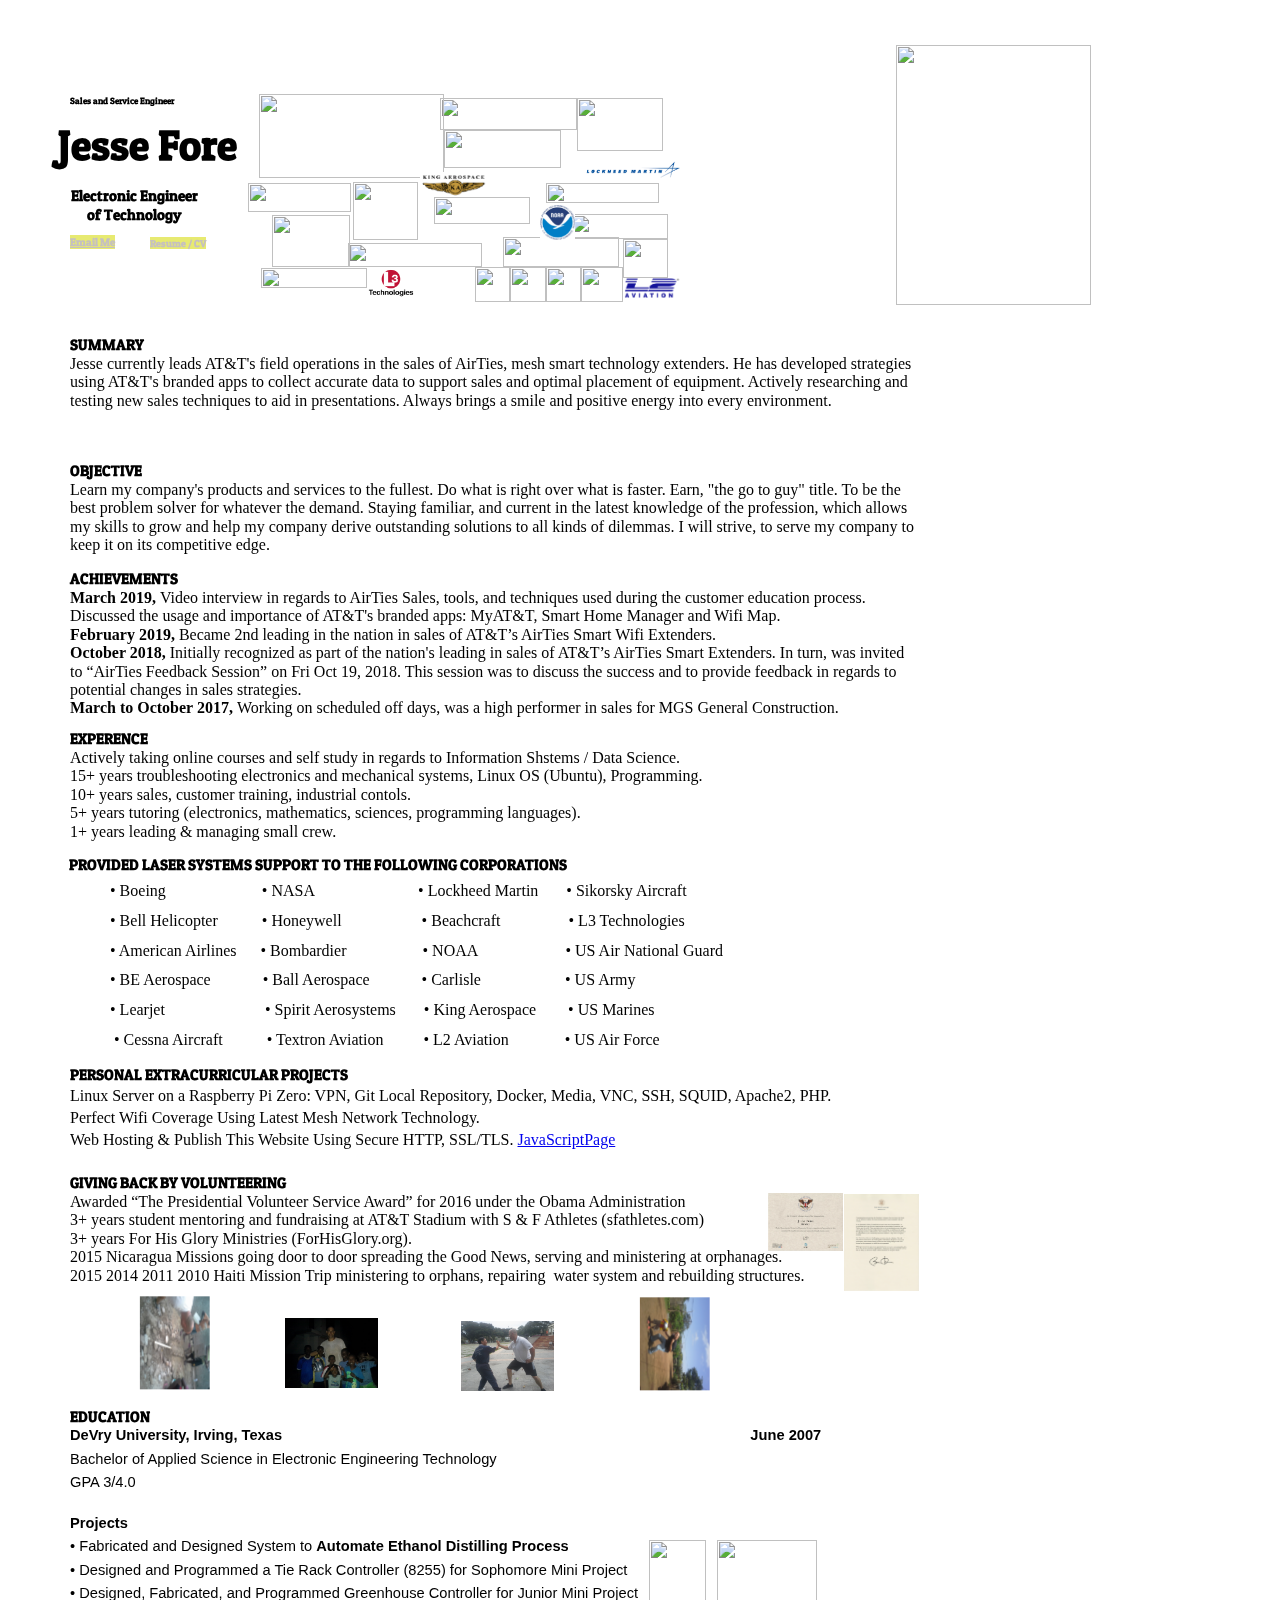
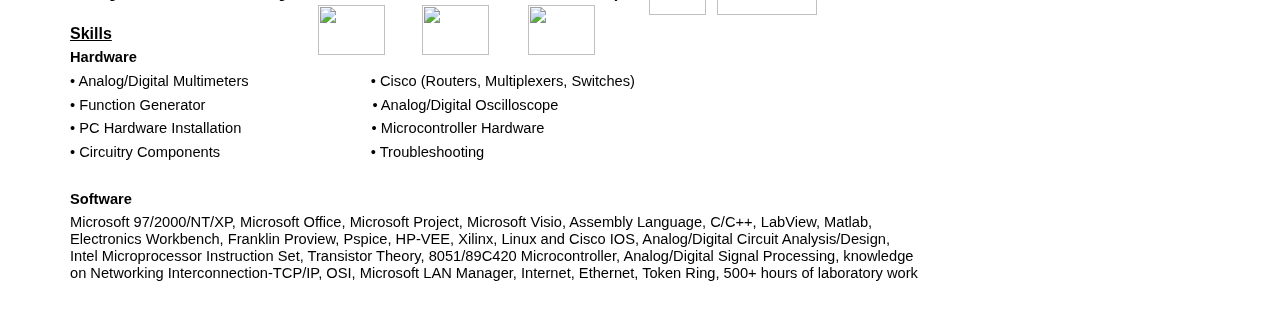
==== commit fb0fe382: "add myjspage.html page" ====
--- a/index.html
+++ b/index.html
@@ -1,6 +1,7 @@
 <!DOCTYPE html>
-<html><head><meta name="GCD" content="YTk3ODQ3ZWZhN2I4NzZmMzBkNTEwYjJl09ac0417cf444f7aed6f5502cfe99c50"/>
+<html><head><meta name="GCD" content="YTk3ODQ3ZWZhN2I4NzZmMzBkNTEwYjJl9a828c711901afac3308822d18c509c1"/>
   <meta charset="utf-8">
+  <meta name="viewport" content="width=device-width, initial-scale=1">
   <title>jessefore.net</title>
   <meta name="generator" content="Google Web Designer 5.0.3.0130">
   <style type="text/css" id="gwd-text-style">p {
@@ -1597,7 +1598,7 @@
     font-size: 12pt;
 }
 a:link {}</style>
-    <p class="western gwd-p-3jkg gwd-p-19tb"></p><span class="gwd-span-1fdo"><p dir="ltr" id="docs-internal-guid-bd362fb8-7fff-02fd-4db6-353661ec79e5" class="gwd-p-d6f9">Linux Server on a Raspberry Pi Zero: VPN, Git Local Repository, Docker, Media, VNC, SSH, SQUID, Apache2, PHP.</p><p dir="ltr" class="gwd-p-13qy">Perfect Wifi Coverage Using Latest Mesh Network Technology.</p><p dir="ltr" class="gwd-p-110p">Web Hosting &amp; Publish This Website Using Secure HTTP, SSL/TLS.</p></span>
+    <p class="western gwd-p-3jkg gwd-p-19tb"></p><span class="gwd-span-1fdo"><p dir="ltr" id="docs-internal-guid-bd362fb8-7fff-02fd-4db6-353661ec79e5" class="gwd-p-d6f9">Linux Server on a Raspberry Pi Zero: VPN, Git Local Repository, Docker, Media, VNC, SSH, SQUID, Apache2, PHP.</p><p dir="ltr" class="gwd-p-13qy">Perfect Wifi Coverage Using Latest Mesh Network Technology.</p><p dir="ltr" class="gwd-p-110p">Web Hosting &amp; Publish This Website Using Secure HTTP, SSL/TLS. <a href="MyjsPage.html" target="_blank">JavaScriptPage</a></p></span>
     </strong>
   <img src="20181211_100838.jpg" class="gwd-img-13fn">
   <h2 class="gwd-p-dyd0 gwd-h2-1g7m">ACHIEVEMENTS</h2>
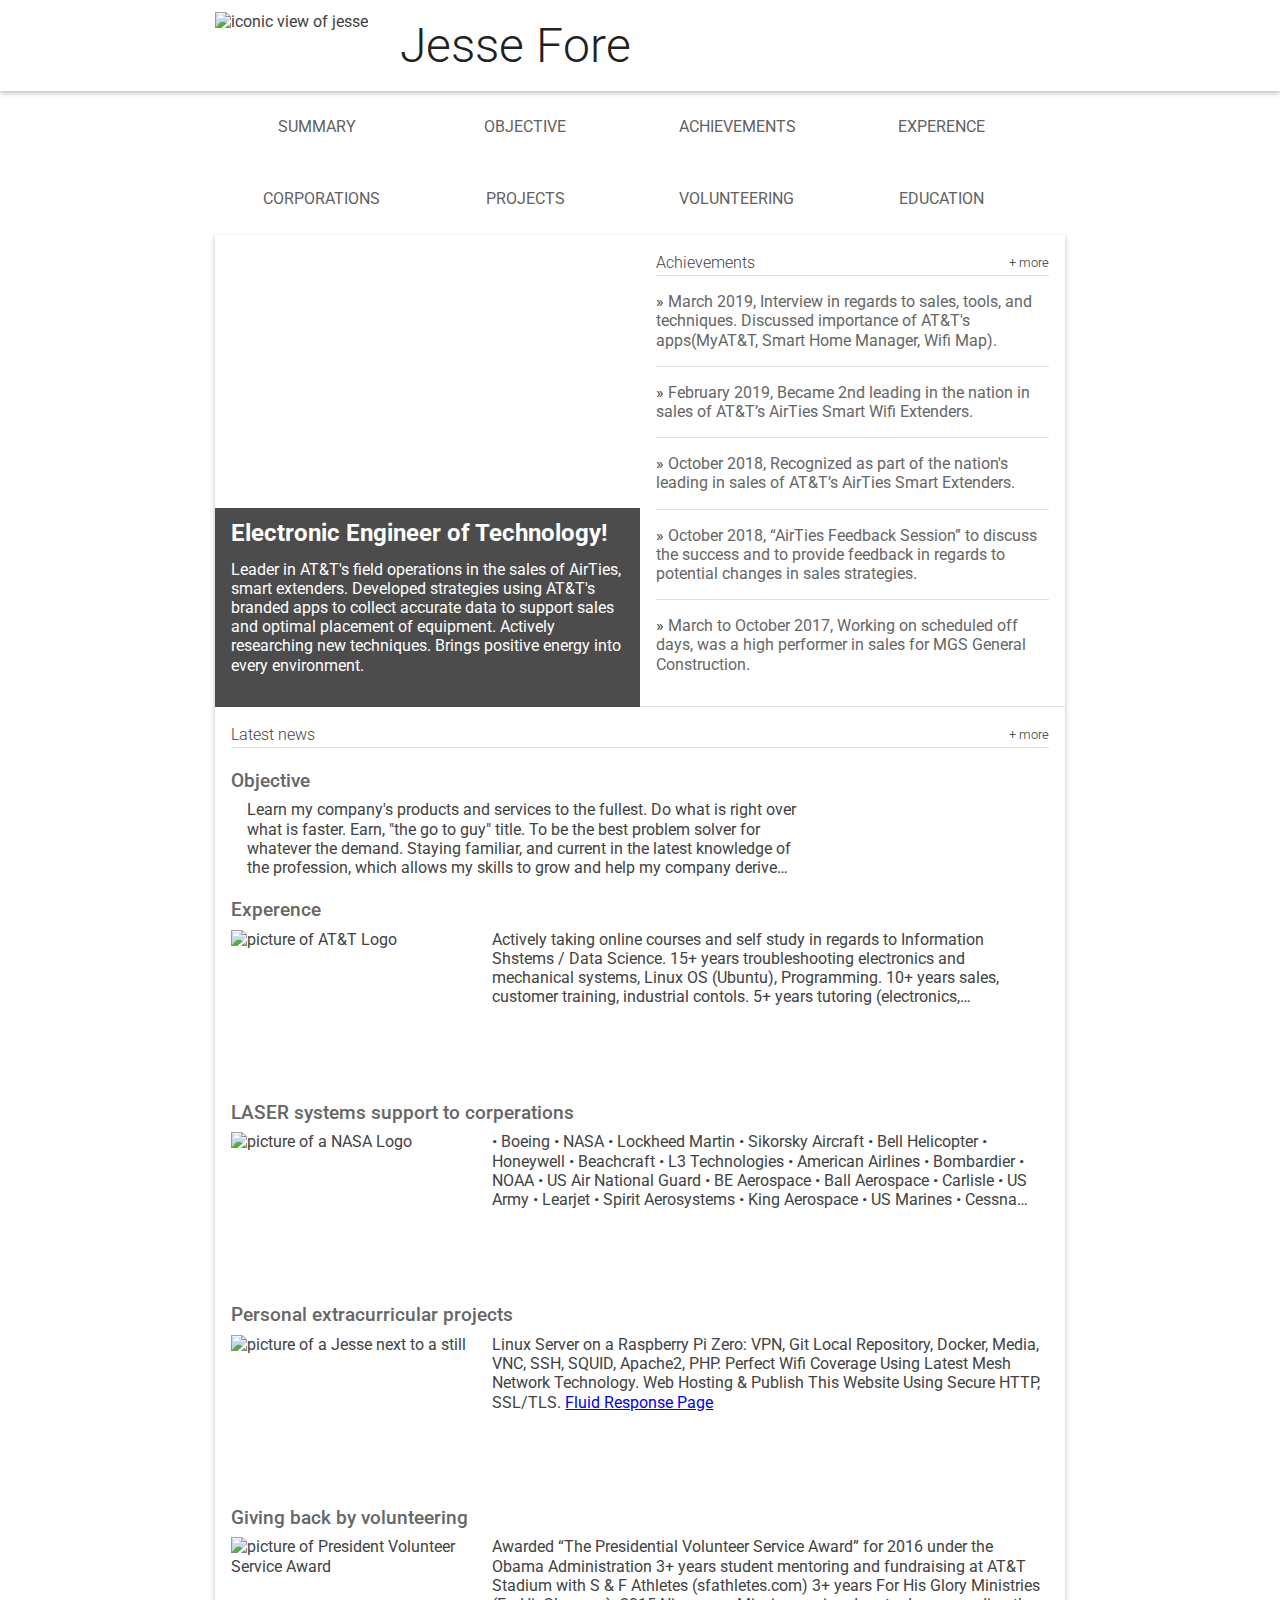
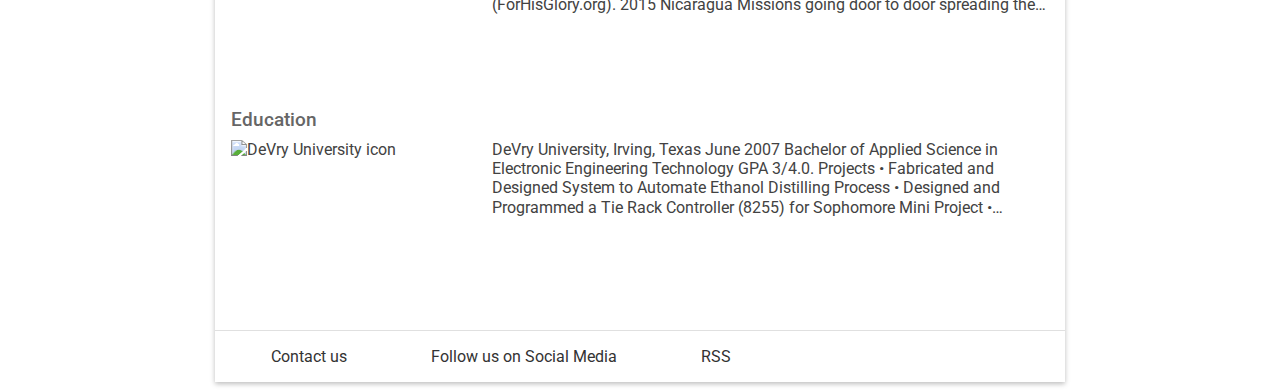
==== commit 068b203d: "new reactive site page new css" ====
--- a/index.html
+++ b/index.html
@@ -1,1672 +1,284 @@
-<!DOCTYPE html>
-<html><head><meta name="GCD" content="YTk3ODQ3ZWZhN2I4NzZmMzBkNTEwYjJl9a828c711901afac3308822d18c509c1"/>
-  <meta charset="utf-8">
-  <meta name="viewport" content="width=device-width, initial-scale=1">
-  <title>jessefore.net</title>
-  <meta name="generator" content="Google Web Designer 5.0.3.0130">
-  <style type="text/css" id="gwd-text-style">p {
-    margin: 0px;
-}
-h1 {
-    margin: 0px;
-}
-h2 {
-    margin: 0px;
-}
-h3 {
-    margin: 0px;
-}</style>
-  <style type="text/css">html,
-body {
-    width: 100%;
-    height: 100%;
-    margin: 0px;
-}
-body {
-    background-color: transparent;
-    transform: matrix3d(1, 0, 0, 0, 0, 1, 0, 0, 0, 0, 1, 0, 0, 0, 0, 1);
-    -webkit-transform: matrix3d(1, 0, 0, 0, 0, 1, 0, 0, 0, 0, 1, 0, 0, 0, 0, 1);
-    -moz-transform: matrix3d(1, 0, 0, 0, 0, 1, 0, 0, 0, 0, 1, 0, 0, 0, 0, 1);
-    perspective: 1400px;
-    -webkit-perspective: 1400px;
-    -moz-perspective: 1400px;
-    transform-style: preserve-3d;
-    -webkit-transform-style: preserve-3d;
-    -moz-transform-style: preserve-3d;
-}
-.gwd-h1-1bsu {
-    position: absolute;
-    font-family: "Patua One";
-    font-size: 42px;
-    text-align: center;
-    top: 119px;
-    left: 49px;
-}
-.gwd-h3-1e52 {
-    position: absolute;
-    font-family: "Patua One";
-    font-size: 9px;
-    left: 70px;
-    top: 95px;
-}
-.gwd-span-1dn9 {
-    position: absolute;
-    font-family: "Patua One";
-    font-weight: bold;
-    background-image: none;
-    background-color: rgb(231, 234, 113);
-    font-size: 10px;
-    left: 70px;
-    top: 235px;
-    color: rgb(244, 244, 244);
-}
-.gwd-h2-guk2 {
-    position: absolute;
-    font-family: "Patua One";
-    font-size: 9px;
-    color: rgb(0, 0, 0);
-    left: 70px;
-    top: 290px;
-}
-.gwd-strong-1cur {
-    position: absolute;
-    left: 70px;
-    font-family: "Patua One";
-    font-size: 12px;
-    top: 330px;
-    width: 574px;
-    height: 108px;
-    transform-origin: 287px 54px 0px;
-    -webkit-transform-origin: 287px 54px 0px;
-    -moz-transform-origin: 287px 54px 0px;
-}
-.gwd-p-1kje {
-    height: auto;
-    left: 0px;
-    position: absolute;
-    top: 0px;
-    width: auto;
-}
-.gwd-p-3jkg {
-    margin-bottom: 0in;
-}
-.gwd-img-z6ky {
-    position: absolute;
-    top: 0px;
-    left: 0px;
-    width: 846px;
-    height: 1127px;
-}
-.gwd-img-13fn {
-    position: absolute;
-    left: 70%;
-    width: 194.8px;
-    height: 259.53px;
-    top: 5%;
-}
-.gwd-strong-1q6v {
-    font-size: 15px;
-}
-.gwd-span-1fdo {
-    font-weight: normal;
-}
-.gwd-p-dyd0 {
-    position: absolute;
-    left: 70px;
-    font-family: "Patua One";
-    font-size: 15px;
-    top: 455px;
-}
-.gwd-p-9w5c {
-    height: auto;
-    left: 0px;
-    position: absolute;
-    top: 0px;
-    width: auto;
-}
-.gwd-span-utuc {
-    font-weight: normal;
-}
-.gwd-span-18a3 {
-    font-weight: normal;
-}
-.gwd-span-1tp1 {
-    font-weight: normal;
-}
-.gwd-span-11o4 {
-    font-weight: normal;
-}
-.gwd-span-1m2v {
-    font-weight: normal;
-}
-.gwd-span-19u0 {
-    font-weight: normal;
-}
-.gwd-li-1xfe {
-    font-weight: normal;
-}
-.gwd-a-206t {
-    font-size: 11px;
-    color: rgb(197, 192, 192);
-}
-.gwd-p-19tb {
-    font-weight: normal;
-}
-.gwd-h2-1kt2 {
-    top: 680px;
-}
-.gwd-strong-1u8j {
-    top: 702px;
-    width: 904px;
-    transform-origin: 452px 54px 0px;
-    -webkit-transform-origin: 452px 54px 0px;
-    -moz-transform-origin: 452px 54px 0px;
-}
-.gwd-h2-1sl5 {
-    top: 815px;
-}
-.gwd-strong-1hfm {
-    width: 850px;
-    transform-origin: 419.766px 22.6063px 0px;
-    -webkit-transform-origin: 419.766px 22.6063px 0px;
-    -moz-transform-origin: 419.766px 22.6063px 0px;
-    height: 67px;
-    top: 1085px;
-}
-.gwd-h2-13h0 {
-    left: 150px;
-    color: rgb(197, 192, 192);
-    top: 237px;
-}
-.gwd-h2-178r {
-    color: rgb(197, 192, 192);
-    top: 235px;
-}
-.gwd-h2-1g7m {
-    top: 569px;
-}
-.gwd-strong-bhyp {
-    width: 850px;
-    height: 100px;
-    top: 685px;
-}
-.gwd-strong-15no {
-    width: 575px;
-    height: 100px;
-    left: 70px;
-    top: 320px;
-}
-.gwd-h2-1nq9 {
-    top: 655px;
-}
-.gwd-div-19hg {
-    font-size: 16px;
-}
-.gwd-div-wlqv {
-    font-size: 16px;
-}
-.gwd-span-1ctq {
-    font-weight: bold;
-    font-family: "Times New Roman";
-}
-.gwd-img-1s6u {
-    position: absolute;
-    width: 86px;
-    height: 53.09px;
-    left: 577px;
-    top: 98px;
-}
-.gwd-img-1ai2 {
-    position: absolute;
-    width: 64.77px;
-    height: 57.86px;
-    left: 353px;
-    top: 182px;
-}
-.gwd-img-6yhn {
-    position: absolute;
-    width: 96px;
-    height: 27.43px;
-    left: 434px;
-    top: 197px;
-}
-.gwd-img-1uew {
-    position: absolute;
-    top: 268px;
-    left: 261px;
-    height: 20px;
-    width: 105.51px;
-}
-.gwd-img-zvxh {
-    position: absolute;
-    top: 183px;
-    width: 113px;
-    height: 20px;
-    left: 546px;
-}
-.gwd-img-19jh {
-    position: absolute;
-    width: 97px;
-    height: 25.38px;
-    left: 571px;
-    top: 214px;
-}
-.gwd-img-9gwe {
-    position: absolute;
-    width: 78px;
-    height: 52px;
-    left: 272px;
-    top: 215px;
-}
-.gwd-img-eqq4 {
-    position: absolute;
-    width: 117px;
-    height: 37.82px;
-    left: 444px;
-    top: 130px;
-}
-.gwd-img-rjuq {
-    position: absolute;
-    width: 103px;
-    height: 28.5px;
-    left: 248px;
-    top: 183px;
-}
-.gwd-img-1q2b {
-    position: absolute;
-    width: 116px;
-    height: 29.83px;
-    left: 503px;
-    top: 237px;
-}
-.gwd-img-1mo8 {
-    position: absolute;
-    width: 134px;
-    height: 23.73px;
-    left: 348px;
-    top: 243px;
-}
-.gwd-img-k3wf {
-    position: absolute;
-    width: 137px;
-    height: 31.96px;
-    top: 98px;
-    left: 440px;
-}
-.gwd-img-c5nf {
-    position: absolute;
-    height: 35px;
-    width: 41.79px;
-    left: 581px;
-    top: 267px;
-}
-.gwd-img-ngbn {
-    position: absolute;
-    height: 35px;
-    width: 35.7px;
-    left: 510px;
-    top: 267px;
-}
-.gwd-img-nqoz {
-    position: absolute;
-    height: 35px;
-    width: 35px;
-    left: 546px;
-    top: 267px;
-}
-.gwd-img-cmz0 {
-    position: absolute;
-    top: 267px;
-    height: 35px;
-    width: 35px;
-    left: 475px;
-}
-.gwd-img-tg09 {
-    position: absolute;
-    top: 239px;
-    width: 45px;
-    height: 39.18px;
-    left: 623px;
-}
-.gwd-img-ati6 {
-    position: absolute;
-    width: 185px;
-    height: 84.28px;
-    left: 259px;
-    top: 94px;
-}
-.gwd-strong-1y61 {
-    top: 971px;
-    height: 145px;
-    transform-origin: 451.99px 78.3242px 0px;
-    -webkit-transform-origin: 451.99px 78.3242px 0px;
-    -moz-transform-origin: 451.99px 78.3242px 0px;
-}
-.gwd-h2-4uuq {
-    top: 943px;
-}
-.gwd-h2-121q {
-    left: 71px;
-    text-align: center;
-    top: 186px;
-}
-.gwd-h2-19ds {
-    top: 1407px;
-}
-.gwd-strong-1qtr {
-    height: 500px;
-    transform-origin: 451.98px 55.3321px 0px;
-    -webkit-transform-origin: 451.98px 55.3321px 0px;
-    -moz-transform-origin: 451.98px 55.3321px 0px;
-    top: 1427px;
-    left: 70px;
-}
-.gwd-strong-1uhn {
-    left: 70px;
-    transform-origin: 286.969px 61.3317px 0px;
-    -webkit-transform-origin: 286.969px 61.3317px 0px;
-    -moz-transform-origin: 286.969px 61.3317px 0px;
-    height: 203px;
-    top: 1193px;
-}
-.gwd-p-14rf {
-    font-weight: bold;
-}
-.gwd-p-zmqs {} .gwd-p-dzht {
-    font-weight: bold;
-}
-.gwd-p-mzuo {} .gwd-p-d6f9 {
-    line-height: 1.38;
-    margin-top: 0pt;
-    margin-bottom: 0pt;
-    font-size: 12pt;
-    font-family: "Times New Roman";
-    font-variant-numeric: normal;
-    font-variant-east-asian: normal;
-    vertical-align: baseline;
-    white-space: pre-wrap;
-}
-.gwd-p-13qy {
-    line-height: 1.38;
-    margin-top: 0pt;
-    margin-bottom: 0pt;
-    font-size: 12pt;
-    font-family: "Times New Roman";
-    font-variant-numeric: normal;
-    font-variant-east-asian: normal;
-    vertical-align: baseline;
-    white-space: pre-wrap;
-}
-.gwd-p-110p {
-    line-height: 1.38;
-    margin-top: 0pt;
-    margin-bottom: 0pt;
-    font-size: 12pt;
-    font-family: "Times New Roman";
-    font-variant-numeric: normal;
-    font-variant-east-asian: normal;
-    vertical-align: baseline;
-    white-space: pre-wrap;
-}
-.gwd-p-1ocw {
-    font-weight: bold;
-}
-.gwd-p-1sfz {} .gwd-h2-x132 {
-    top: 1065px;
-}
-.gwd-h2-f96t {
-    left: 70px;
-    top: 1173px;
-}
-.gwd-h2-gf60 {
-    left: 69px;
-    top: 855px;
-}
-.gwd-strong-xl4e {
-    top: 875px;
-    height: 175px;
-    transform-origin: 419.766px 53.1508px 0px;
-    -webkit-transform-origin: 419.766px 53.1508px 0px;
-    -moz-transform-origin: 419.766px 53.1508px 0px;
-}
-.gwd-p-awga {
-    line-height: 1.38;
-    margin-top: 0pt;
-    margin-bottom: 0pt;
-    font-size: 12pt;
-    font-family: "Times New Roman";
-    font-variant-numeric: normal;
-    font-variant-east-asian: normal;
-    vertical-align: baseline;
-    white-space: pre-wrap;
-}
-.gwd-img-1oiw {
-    position: absolute;
-    top: 0px;
-    left: 0px;
-    width: 200px;
-    height: 140px;
-}
-.gwd-img-1vnp {
-    position: absolute;
-    width: 75px;
-    height: 58.3px;
-    left: 768px;
-    top: 1193px;
-}
-.gwd-img-1u71 {
-    position: absolute;
-    width: 75px;
-    height: 97.05px;
-    left: 844px;
-    top: 1194px;
-}
-.gwd-img-1jna {
-    position: absolute;
-    height: 20px;
-    width: 56.05px;
-    left: 624px;
-    top: 278px;
-}
-.gwd-img-1s3j {
-    position: absolute;
-    height: 30px;
-    width: 48px;
-    left: 367px;
-    top: 268px;
-}
-.gwd-img-gxpq {
-    position: absolute;
-    height: 20px;
-    width: 100.83px;
-    left: 582px;
-    top: 160px;
-}
-.gwd-img-1li3 {
-    position: absolute;
-    height: 25px;
-    width: 67.5px;
-    top: 172px;
-    left: 420px;
-}
-.gwd-img-10vi {
-    position: absolute;
-    height: 35px;
-    width: 35px;
-    top: 205px;
-    left: 540px;
-}
-.gwd-strong-wsq7 {
-    transform-origin: 419.766px 38.9282px 0px;
-    -webkit-transform-origin: 419.766px 38.9282px 0px;
-    -moz-transform-origin: 419.766px 38.9282px 0px;
-    height: 95px;
-    top: 749px;
-}
-.gwd-h2-1y6o {
-    top: 729px;
-}
-.gwd-h2-xm4e {
-    top: 533px;
-}
-.gwd-img-6mhf {
-    position: absolute;
-    left: 74px;
-    transform-style: preserve-3d;
-    -webkit-transform-style: preserve-3d;
-    -moz-transform-style: preserve-3d;
-    height: 70px;
-    width: 93.33px;
-    top: 1134.66px;
-    transform: translate3d(54px, 173px, 0px) rotateZ(90deg);
-    -webkit-transform: translate3d(54px, 173px, 0px) rotateZ(90deg);
-    -moz-transform: translate3d(54px, 173px, 0px) rotateZ(90deg);
-}
-.gwd-img-1h3u {
-    position: absolute;
-    height: 70px;
-    width: 93.33px;
-    left: 285px;
-    top: 1317.66px;
-}
-.gwd-img-187o {
-    position: absolute;
-    height: 70px;
-    width: 93.33px;
-    left: 407px;
-    transform-style: preserve-3d;
-    -webkit-transform-style: preserve-3d;
-    -moz-transform-style: preserve-3d;
-    top: 1164.66px;
-    transform: translate3d(221px, 144px, 0px) rotateZ(90deg);
-    -webkit-transform: translate3d(221px, 144px, 0px) rotateZ(90deg);
-    -moz-transform: translate3d(221px, 144px, 0px) rotateZ(90deg);
-}
-.gwd-img-upwc {
-    position: absolute;
-    height: 70px;
-    width: 93.3px;
-    left: 461px;
-    top: 1320.66px;
-}
-.gwd-span-9n2x {
-    font-weight: bold;
-}
-.gwd-span-1h0m {
-    font-weight: bold;
-}
-.gwd-span-q4ue {
-    font-weight: bold;
-}
-.gwd-span-14g5 {
-    font-weight: bold;
-}
-.gwd-strong-10u3 {
-    left: 70px;
-    width: 850px;
-    transform-origin: 419.766px 67.4994px 0px;
-    -webkit-transform-origin: 419.766px 67.4994px 0px;
-    -moz-transform-origin: 419.766px 67.4994px 0px;
-    height: 130px;
-    top: 589px;
-}
-.gwd-span-y9xu {
-    font-weight: bold;
-}
-.gwd-span-femd {
-    font-weight: bold;
-}
-.gwd-span-1ha4 {
-    font-weight: bold;
-}
-.gwd-span-10q4 {
-    font-weight: bold;
-}
-.gwd-span-1gdv {
-    font-weight: bold;
-}
-.gwd-strong-1jvn {
-    top: 553px;
-}
-.gwd-h2-10j5 {
-    font-size: 15px;
-    left: 70px;
-    top: 335px;
-}
-.gwd-strong-1k8n {
-    top: 355px;
-    transform-origin: 419.766px 60.0744px 0px;
-    -webkit-transform-origin: 419.766px 60.0744px 0px;
-    -moz-transform-origin: 419.766px 60.0744px 0px;
-    width: 850px;
-    height: 90px;
-}
-.gwd-strong-1jhf {
-    width: 850px;
-    transform-origin: 419.766px 43.2536px 0px;
-    -webkit-transform-origin: 419.766px 43.2536px 0px;
-    -moz-transform-origin: 419.766px 43.2536px 0px;
-    height: 77px;
-    top: 481px;
-}
-.gwd-h2-35ym {
-    top: 461px;
-}
-.gwd-p-1bvh {
-    margin-bottom: 0.07in;
-    font-style: normal;
-    line-height: 115%;
-    text-decoration: none;
-    break-before: auto;
-    break-after: auto;
-}
-.gwd-font-1pdk {
-    font-size: 11pt;
-    font-weight: bold;
-}
-.gwd-p-jm3t {
-    margin-bottom: 0.07in;
-    font-style: normal;
-    font-weight: normal;
-    line-height: 115%;
-    text-decoration: none;
-    break-before: auto;
-    break-after: auto;
-}
-.gwd-font-1fh8 {
-    font-size: 11pt;
-}
-.gwd-p-1mvb {
-    margin-bottom: 0.07in;
-    font-style: normal;
-    font-weight: normal;
-    line-height: 115%;
-    text-decoration: none;
-    break-before: auto;
-    break-after: auto;
-}
-.gwd-font-q4fv {
-    font-size: 11pt;
-}
-.gwd-p-16me {
-    margin-bottom: 0.07in;
-    font-style: normal;
-    font-weight: normal;
-    line-height: 115%;
-    text-decoration: none;
-    break-before: auto;
-    break-after: auto;
-}
-.gwd-font-8y7r {
-    font-size: 11pt;
-    font-weight: bold;
-}
-.gwd-p-1x4f {
-    margin-bottom: 0.07in;
-    font-style: normal;
-    font-weight: normal;
-    line-height: 115%;
-    text-decoration: none;
-    break-before: auto;
-    break-after: auto;
-}
-.gwd-font-jmi4 {
-    font-size: 11pt;
-}
-.gwd-span-9kqa {
-    font-weight: bold;
-}
-.gwd-p-8s0g {
-    margin-bottom: 0.07in;
-    font-style: normal;
-    font-weight: normal;
-    line-height: 115%;
-    text-decoration: none;
-    break-before: auto;
-    break-after: auto;
-}
-.gwd-font-10mc {
-    font-size: 11pt;
-}
-.gwd-p-1dv3 {
-    margin-bottom: 0.07in;
-    font-style: normal;
-    font-weight: normal;
-    line-height: 115%;
-    text-decoration: none;
-    break-before: auto;
-    break-after: auto;
-}
-.gwd-font-1jel {
-    font-size: 11pt;
-}
-.gwd-p-n4mx {
-    margin-bottom: 0.07in;
-}
-.gwd-p-1rxw {
-    margin-bottom: 0.07in;
-}
-.gwd-font-4khy {
-    font-size: 12pt;
-}
-.gwd-u-1gsu {
-    font-weight: bold;
-}
-.gwd-p-1jmg {
-    margin-bottom: 0.07in;
-    font-style: normal;
-    line-height: 115%;
-    text-decoration: none;
-}
-.gwd-font-i1kw {
-    font-size: 11pt;
-    font-weight: bold;
-}
-.gwd-p-17cc {
-    margin-bottom: 0.07in;
-    font-style: normal;
-    font-weight: normal;
-    line-height: 115%;
-    text-decoration: none;
-    break-before: auto;
-    break-after: auto;
-}
-.gwd-font-1gtf {
-    font-size: 11pt;
-}
-.gwd-p-1coy {
-    margin-bottom: 0.07in;
-    font-style: normal;
-    font-weight: normal;
-    line-height: 115%;
-    text-decoration: none;
-    break-before: auto;
-    break-after: auto;
-}
-.gwd-font-17tg {
-    font-size: 11pt;
-}
-.gwd-p-1r6n {
-    margin-bottom: 0.07in;
-    font-style: normal;
-    font-weight: normal;
-    line-height: 115%;
-    text-decoration: none;
-    break-before: auto;
-    break-after: auto;
-}
-.gwd-font-b48w {
-    font-size: 11pt;
-}
-.gwd-p-md3w {
-    margin-bottom: 0.07in;
-    font-style: normal;
-    font-weight: normal;
-    line-height: 115%;
-    text-decoration: none;
-    break-before: auto;
-    break-after: auto;
-}
-.gwd-font-8498 {
-    font-size: 11pt;
-}
-.gwd-p-1de6 {
-    margin-bottom: 0.07in;
-    font-style: normal;
-    font-weight: normal;
-    line-height: 115%;
-    text-decoration: none;
-}
-.gwd-p-i7fh {
-    margin-bottom: 0.07in;
-    font-style: normal;
-    line-height: 115%;
-    text-decoration: none;
-}
-.gwd-font-1099 {
-    font-size: 11pt;
-    font-weight: bold;
-}
-.gwd-p-1knt {
-    margin-bottom: 0.07in;
-}
-.gwd-font-jzcd {
-    font-size: 11pt;
-}
-.gwd-img-y0cc {
-    position: absolute;
-    top: 0px;
-    left: 0px;
-    height: 1440px;
-    width: 1164px;
-}
-.gwd-li-14yw {
-    font-weight: bold;
-}
-.gwd-p-e0xl {} .gwd-h2-kclu {
-    line-height: 1.656;
-    margin-top: 0pt;
-    margin-bottom: 0pt;
-}
-.gwd-span-1473 {
-    font-size: 12pt;
-    font-family: "Times New Roman";
-    font-weight: 400;
-    font-variant-numeric: normal;
-    font-variant-east-asian: normal;
-    vertical-align: baseline;
-    white-space: pre-wrap;
-}
-.gwd-span-1tbw {
-    font-size: 12pt;
-    font-family: "Times New Roman";
-    font-weight: 400;
-    font-variant-numeric: normal;
-    font-variant-east-asian: normal;
-    vertical-align: baseline;
-    white-space: pre-wrap;
-}
-.gwd-span-1h7q {
-    font-size: 12pt;
-    font-family: "Times New Roman";
-    font-weight: 400;
-    font-variant-numeric: normal;
-    font-variant-east-asian: normal;
-    vertical-align: baseline;
-    white-space: pre-wrap;
-}
-.gwd-span-1fyq {
-    font-size: 12pt;
-    font-family: "Times New Roman";
-    font-weight: 400;
-    font-variant-numeric: normal;
-    font-variant-east-asian: normal;
-    vertical-align: baseline;
-    white-space: pre-wrap;
-}
-.gwd-span-5sk5 {
-    font-size: 12pt;
-    font-family: "Times New Roman";
-    font-weight: 400;
-    font-variant-numeric: normal;
-    font-variant-east-asian: normal;
-    vertical-align: baseline;
-    white-space: pre-wrap;
-}
-.gwd-span-1jyu {
-    font-size: 12pt;
-    font-family: "Times New Roman";
-    font-weight: 400;
-    font-variant-numeric: normal;
-    font-variant-east-asian: normal;
-    vertical-align: baseline;
-    white-space: pre-wrap;
-}
-.gwd-span-11aq {
-    font-size: 12pt;
-    font-family: "Times New Roman";
-    font-weight: 400;
-    font-variant-numeric: normal;
-    font-variant-east-asian: normal;
-    vertical-align: baseline;
-    white-space: pre-wrap;
-}
-.gwd-h2-9eof {
-    line-height: 1.656;
-    margin-top: 0pt;
-    margin-bottom: 0pt;
-}
-.gwd-span-1vmx {
-    font-size: 12pt;
-    font-family: "Times New Roman";
-    font-weight: 400;
-    font-variant-numeric: normal;
-    font-variant-east-asian: normal;
-    vertical-align: baseline;
-    white-space: pre-wrap;
-}
-.gwd-span-j4eq {
-    font-size: 12pt;
-    font-family: "Times New Roman";
-    font-weight: 400;
-    font-variant-numeric: normal;
-    font-variant-east-asian: normal;
-    vertical-align: baseline;
-    white-space: pre-wrap;
-}
-.gwd-span-1pbx {
-    font-size: 12pt;
-    font-family: "Times New Roman";
-    font-weight: 400;
-    font-variant-numeric: normal;
-    font-variant-east-asian: normal;
-    vertical-align: baseline;
-    white-space: pre-wrap;
-}
-.gwd-span-3woc {
-    font-size: 12pt;
-    font-family: "Times New Roman";
-    font-weight: 400;
-    font-variant-numeric: normal;
-    font-variant-east-asian: normal;
-    vertical-align: baseline;
-    white-space: pre-wrap;
-}
-.gwd-span-1xnu {
-    font-size: 12pt;
-    font-family: "Times New Roman";
-    font-weight: 400;
-    font-variant-numeric: normal;
-    font-variant-east-asian: normal;
-    vertical-align: baseline;
-    white-space: pre-wrap;
-}
-.gwd-span-1vcs {
-    font-size: 12pt;
-    font-family: "Times New Roman";
-    font-weight: 400;
-    font-variant-numeric: normal;
-    font-variant-east-asian: normal;
-    vertical-align: baseline;
-    white-space: pre-wrap;
-}
-.gwd-span-14aa {
-    font-size: 12pt;
-    font-family: "Times New Roman";
-    font-weight: 400;
-    font-variant-numeric: normal;
-    font-variant-east-asian: normal;
-    vertical-align: baseline;
-    white-space: pre-wrap;
-}
-.gwd-h2-186t {
-    line-height: 1.656;
-    margin-top: 0pt;
-    margin-bottom: 0pt;
-}
-.gwd-span-1oha {
-    font-size: 12pt;
-    font-family: "Times New Roman";
-    font-weight: 400;
-    font-variant-numeric: normal;
-    font-variant-east-asian: normal;
-    vertical-align: baseline;
-    white-space: pre-wrap;
-}
-.gwd-span-kx5q {
-    font-size: 12pt;
-    font-family: "Times New Roman";
-    font-weight: 400;
-    font-variant-numeric: normal;
-    font-variant-east-asian: normal;
-    vertical-align: baseline;
-    white-space: pre-wrap;
-}
-.gwd-span-mg19 {
-    font-size: 12pt;
-    font-family: "Times New Roman";
-    font-weight: 400;
-    font-variant-numeric: normal;
-    font-variant-east-asian: normal;
-    vertical-align: baseline;
-    white-space: pre-wrap;
-}
-.gwd-span-huz1 {
-    font-size: 12pt;
-    font-family: "Times New Roman";
-    font-weight: 400;
-    font-variant-numeric: normal;
-    font-variant-east-asian: normal;
-    vertical-align: baseline;
-    white-space: pre-wrap;
-}
-.gwd-span-mvts {
-    font-size: 12pt;
-    font-family: "Times New Roman";
-    font-weight: 400;
-    font-variant-numeric: normal;
-    font-variant-east-asian: normal;
-    vertical-align: baseline;
-    white-space: pre-wrap;
-}
-.gwd-span-jyx7 {
-    font-size: 12pt;
-    font-family: "Times New Roman";
-    font-weight: 400;
-    font-variant-numeric: normal;
-    font-variant-east-asian: normal;
-    vertical-align: baseline;
-    white-space: pre-wrap;
-}
-.gwd-span-e898 {
-    font-size: 12pt;
-    font-family: "Times New Roman";
-    font-weight: 400;
-    font-variant-numeric: normal;
-    font-variant-east-asian: normal;
-    vertical-align: baseline;
-    white-space: pre-wrap;
-}
-.gwd-h2-2cpl {
-    line-height: 1.656;
-    margin-top: 0pt;
-    margin-bottom: 0pt;
-}
-.gwd-span-1p64 {
-    font-size: 12pt;
-    font-family: "Times New Roman";
-    font-weight: 400;
-    font-variant-numeric: normal;
-    font-variant-east-asian: normal;
-    vertical-align: baseline;
-    white-space: pre-wrap;
-}
-.gwd-span-12yx {
-    font-size: 12pt;
-    font-family: "Times New Roman";
-    font-weight: 400;
-    font-variant-numeric: normal;
-    font-variant-east-asian: normal;
-    vertical-align: baseline;
-    white-space: pre-wrap;
-}
-.gwd-span-uzb0 {
-    font-size: 12pt;
-    font-family: "Times New Roman";
-    font-weight: 400;
-    font-variant-numeric: normal;
-    font-variant-east-asian: normal;
-    vertical-align: baseline;
-    white-space: pre-wrap;
-}
-.gwd-span-28j8 {
-    font-size: 12pt;
-    font-family: "Times New Roman";
-    font-weight: 400;
-    font-variant-numeric: normal;
-    font-variant-east-asian: normal;
-    vertical-align: baseline;
-    white-space: pre-wrap;
-}
-.gwd-span-ig5m {
-    font-size: 12pt;
-    font-family: "Times New Roman";
-    font-weight: 400;
-    font-variant-numeric: normal;
-    font-variant-east-asian: normal;
-    vertical-align: baseline;
-    white-space: pre-wrap;
-}
-.gwd-span-14zi {
-    font-size: 12pt;
-    font-family: "Times New Roman";
-    font-weight: 400;
-    font-variant-numeric: normal;
-    font-variant-east-asian: normal;
-    vertical-align: baseline;
-    white-space: pre-wrap;
-}
-.gwd-span-t3iq {
-    font-size: 12pt;
-    font-family: "Times New Roman";
-    font-weight: 400;
-    font-variant-numeric: normal;
-    font-variant-east-asian: normal;
-    vertical-align: baseline;
-    white-space: pre-wrap;
-}
-.gwd-h2-se9r {
-    line-height: 1.656;
-    margin-top: 0pt;
-    margin-bottom: 0pt;
-}
-.gwd-span-enru {
-    font-size: 12pt;
-    font-family: "Times New Roman";
-    font-weight: 400;
-    font-variant-numeric: normal;
-    font-variant-east-asian: normal;
-    vertical-align: baseline;
-    white-space: pre-wrap;
-}
-.gwd-span-1ahz {
-    font-size: 12pt;
-    font-family: "Times New Roman";
-    font-weight: 400;
-    font-variant-numeric: normal;
-    font-variant-east-asian: normal;
-    vertical-align: baseline;
-    white-space: pre-wrap;
-}
-.gwd-span-svrg {
-    font-size: 12pt;
-    font-family: "Times New Roman";
-    font-weight: 400;
-    font-variant-numeric: normal;
-    font-variant-east-asian: normal;
-    vertical-align: baseline;
-    white-space: pre-wrap;
-}
-.gwd-span-1jnw {
-    font-size: 12pt;
-    font-family: "Times New Roman";
-    font-weight: 400;
-    font-variant-numeric: normal;
-    font-variant-east-asian: normal;
-    vertical-align: baseline;
-    white-space: pre-wrap;
-}
-.gwd-span-koi8 {
-    font-size: 12pt;
-    font-family: "Times New Roman";
-    font-weight: 400;
-    font-variant-numeric: normal;
-    font-variant-east-asian: normal;
-    vertical-align: baseline;
-    white-space: pre-wrap;
-}
-.gwd-span-ksfk {
-    font-size: 12pt;
-    font-family: "Times New Roman";
-    font-weight: 400;
-    font-variant-numeric: normal;
-    font-variant-east-asian: normal;
-    vertical-align: baseline;
-    white-space: pre-wrap;
-}
-.gwd-span-6s94 {
-    font-size: 12pt;
-    font-family: "Times New Roman";
-    font-weight: 400;
-    font-variant-numeric: normal;
-    font-variant-east-asian: normal;
-    vertical-align: baseline;
-    white-space: pre-wrap;
-}
-.gwd-h2-hcem {
-    line-height: 1.656;
-    margin-top: 0pt;
-    margin-bottom: 0pt;
-}
-.gwd-span-1vfd {
-    font-size: 12pt;
-    font-family: "Times New Roman";
-    font-weight: 400;
-    font-variant-numeric: normal;
-    font-variant-east-asian: normal;
-    vertical-align: baseline;
-    white-space: pre-wrap;
-}
-.gwd-span-qikv {
-    font-size: 12pt;
-    font-family: "Times New Roman";
-    font-weight: 400;
-    font-variant-numeric: normal;
-    font-variant-east-asian: normal;
-    vertical-align: baseline;
-    white-space: pre-wrap;
-}
-.gwd-span-uuxz {
-    font-size: 12pt;
-    font-family: "Times New Roman";
-    font-weight: 400;
-    font-variant-numeric: normal;
-    font-variant-east-asian: normal;
-    vertical-align: baseline;
-    white-space: pre-wrap;
-}
-.gwd-span-1l1n {
-    font-size: 12pt;
-    font-family: "Times New Roman";
-    font-weight: 400;
-    font-variant-numeric: normal;
-    font-variant-east-asian: normal;
-    vertical-align: baseline;
-    white-space: pre-wrap;
-}
-.gwd-span-4obo {
-    font-size: 12pt;
-    font-family: "Times New Roman";
-    font-weight: 400;
-    font-variant-numeric: normal;
-    font-variant-east-asian: normal;
-    vertical-align: baseline;
-    white-space: pre-wrap;
-}
-.gwd-span-1sx5 {
-    font-size: 12pt;
-    font-family: "Times New Roman";
-    font-weight: 400;
-    font-variant-numeric: normal;
-    font-variant-east-asian: normal;
-    vertical-align: baseline;
-    white-space: pre-wrap;
-}
-.gwd-span-fodb {
-    font-size: 12pt;
-    font-family: "Times New Roman";
-    font-weight: 400;
-    font-variant-numeric: normal;
-    font-variant-east-asian: normal;
-    vertical-align: baseline;
-    white-space: pre-wrap;
-}
-.gwd-img-1876 {
-    position: absolute;
-    height: 75px;
-    width: 100px;
-    left: 717px;
-    top: 1540px;
-}
-.gwd-img-1wbw {
-    position: absolute;
-    height: 75px;
-    width: 56.96px;
-    left: 649px;
-    top: 1540px;
-}
-.gwd-img-45jt {
-    position: absolute;
-    height: 50px;
-    width: 66.67px;
-    left: 318px;
-    top: 1605px;
-}
-.gwd-img-13am {
-    position: absolute;
-    height: 50px;
-    width: 66.67px;
-    left: 422px;
-    top: 1605px;
-}
-.gwd-img-1gnk {
-    position: absolute;
-    height: 50px;
-    width: 66.67px;
-    left: 528px;
-    top: 1605px;
-}</style>
-  <link href="https://fonts.googleapis.com/css?family=Roboto:regular|Ubuntu:regular|Noto+Serif:regular|Libre+Baskerville:regular|Josefin+Sans:regular|Righteous:regular|Gloria+Hallelujah:regular|Patua+One:regular|Courgette:regular|Prompt:regular|Luckiest+Guy:regular|Kaushan+Script:regular|Kalam:regular|Fredoka+One:regular|Shadows+Into+Light+Two:regular|Bad+Script:regular|Prosto+One:regular|Just+Another+Hand:regular|Noto+Serif+JP:regular" rel="stylesheet" type="text/css">
-  <script type="text/javascript" gwd-events="support" src="gwd-events-support.1.0.js"></script>
-  <script type="text/javascript" gwd-events="handlers">
-    gwd.auto_PresidentAwardPhotoScanClick = function(event) {
-      // GWD Predefined Function
-      gwd.actions.events.setInlineStyle('PresidentAwardPhotoScan', 'transition: all 0.5s linear; height: auto; width: +50%;');
-    };
-    gwd.auto_PresidentAwardPhotoScanMouseleave = function(event) {
-      // GWD Predefined Function
-      gwd.actions.events.setInlineStyle('PresidentAwardPhotoScan', 'transition: all 0.25s linear; height: auto; width: 75px;');
-    };
-    gwd.auto_PresidentAwardLetterPhotoScanMouseover = function(event) {
-      // GWD Predefined Function
-      gwd.actions.events.setInlineStyle('PresidentAwardLetterPhotoScan', 'transition: all 0.25s linear; height: auto; width: 25%;');
-    };
-    gwd.auto_PresidentAwardLetterPhotoScanMouseleave = function(event) {
-      // GWD Predefined Function
-      gwd.actions.events.setInlineStyle('PresidentAwardLetterPhotoScan', 'transition: all 0.25s linear; height: auto; width: 75px;');
-    };
-    gwd.auto_20190312_082005Mouseover = function(event) {
-      // GWD Predefined Function
-      gwd.actions.events.setInlineStyle('20190312_082005', 'transition: all 0.5s linear; height: auto; width: 300px;');
-    };
-    gwd.auto_20190312_082005Mouseleave = function(event) {
-      // GWD Predefined Function
-      gwd.actions.events.setInlineStyle('20190312_082005', 'transition: all 0.25s linear; height: auto; width: 57px;');
-    };
-    gwd.auto_20190312_082148Mouseover = function(event) {
-      // GWD Predefined Function
-      gwd.actions.events.setInlineStyle('20190312_082148', 'transition: all 0.5s linear; height: auto; width: 300px;');
-    };
-    gwd.auto_20190312_082148Mouseleave = function(event) {
-      // GWD Predefined Function
-      gwd.actions.events.setInlineStyle('20190312_082148', 'transition: all 0.5s linear; height: auto; width: 100px;');
-    };
-    gwd.auto_20150110_171313Mouseover = function(event) {
-      // GWD Predefined Function
-      gwd.actions.events.setInlineStyle('20150110_171313', 'transition: all 0.5s linear; height: auto; width: 300px;');
-    };
-    gwd.auto_20150110_171313Mouseleave = function(event) {
-      // GWD Predefined Function
-      gwd.actions.events.setInlineStyle('20150110_171313', 'transition: all 0.25s linear; height: auto; width: 93px;');
-    };
-  </script>
-  <script type="text/javascript" gwd-events="registration">
-    // Support code for event handling in Google Web Designer
-     // This script block is auto-generated. Please do not edit!
-    gwd.actions.events.registerEventHandlers = function(event) {
-      gwd.actions.events.addHandler('PresidentAwardPhotoScan', 'mouseover', gwd.auto_PresidentAwardPhotoScanClick, false);
-      gwd.actions.events.addHandler('PresidentAwardPhotoScan', 'mouseleave', gwd.auto_PresidentAwardPhotoScanMouseleave, false);
-      gwd.actions.events.addHandler('PresidentAwardLetterPhotoScan', 'mouseover', gwd.auto_PresidentAwardLetterPhotoScanMouseover, false);
-      gwd.actions.events.addHandler('PresidentAwardLetterPhotoScan', 'mouseleave', gwd.auto_PresidentAwardLetterPhotoScanMouseleave, false);
-      gwd.actions.events.addHandler('20190312_082005', 'mouseover', gwd.auto_20190312_082005Mouseover, false);
-      gwd.actions.events.addHandler('20190312_082005', 'mouseleave', gwd.auto_20190312_082005Mouseleave, false);
-      gwd.actions.events.addHandler('20190312_082148', 'mouseover', gwd.auto_20190312_082148Mouseover, false);
-      gwd.actions.events.addHandler('20190312_082148', 'mouseleave', gwd.auto_20190312_082148Mouseleave, false);
-      gwd.actions.events.addHandler('20150110_171313', 'mouseover', gwd.auto_20150110_171313Mouseover, false);
-      gwd.actions.events.addHandler('20150110_171313', 'mouseleave', gwd.auto_20150110_171313Mouseleave, false);
-    };
-    gwd.actions.events.deregisterEventHandlers = function(event) {
-      gwd.actions.events.removeHandler('PresidentAwardPhotoScan', 'mouseover', gwd.auto_PresidentAwardPhotoScanClick, false);
-      gwd.actions.events.removeHandler('PresidentAwardPhotoScan', 'mouseleave', gwd.auto_PresidentAwardPhotoScanMouseleave, false);
-      gwd.actions.events.removeHandler('PresidentAwardLetterPhotoScan', 'mouseover', gwd.auto_PresidentAwardLetterPhotoScanMouseover, false);
-      gwd.actions.events.removeHandler('PresidentAwardLetterPhotoScan', 'mouseleave', gwd.auto_PresidentAwardLetterPhotoScanMouseleave, false);
-      gwd.actions.events.removeHandler('20190312_082005', 'mouseover', gwd.auto_20190312_082005Mouseover, false);
-      gwd.actions.events.removeHandler('20190312_082005', 'mouseleave', gwd.auto_20190312_082005Mouseleave, false);
-      gwd.actions.events.removeHandler('20190312_082148', 'mouseover', gwd.auto_20190312_082148Mouseover, false);
-      gwd.actions.events.removeHandler('20190312_082148', 'mouseleave', gwd.auto_20190312_082148Mouseleave, false);
-      gwd.actions.events.removeHandler('20150110_171313', 'mouseover', gwd.auto_20150110_171313Mouseover, false);
-      gwd.actions.events.removeHandler('20150110_171313', 'mouseleave', gwd.auto_20150110_171313Mouseleave, false);
-    };
-    document.addEventListener("DOMContentLoaded", gwd.actions.events.registerEventHandlers);
-    document.addEventListener("unload", gwd.actions.events.deregisterEventHandlers);
-  </script>
-</head>
-
-<body class="htmlNoPages">
-  <h1 class="gwd-h1-1bsu">&nbsp;Jesse Fore</h1>
-  <h3 class="gwd-h3-1e52">Sales and Service Engineer</h3>
-  <h2 class="gwd-span-1dn9 gwd-h2-178r"><a href="mailto:Service.AWG@gmail.com" class="gwd-a-206t">Email Me</a></h2>
-  <h2 class="gwd-span-1dn9 gwd-h2-13h0">Resume / CV</h2>
-  <h2 class="gwd-h2-guk2 gwd-h2-xm4e gwd-h2-35ym"><strong class="gwd-strong-1q6v">OBJECTIVE</strong><br></h2>
-  <h2 class="gwd-h2-guk2 gwd-h2-xm4e gwd-h2-10j5">SUMMARY</h2>
-  <h2 class="gwd-h2-guk2 gwd-h2-121q"><strong class="gwd-strong-1q6v">Electronic Engineer<br>of Technology</strong><br></h2><strong class="gwd-strong-1cur gwd-gen-hnvugwdanimation gwd-strong-15no gwd-strong-1jvn gwd-strong-1jhf">
-	
-	
-	<style type="text/css">@page {
-    margin: 0.79in;
-}
-p {
-    margin-bottom: 0.08in;
-    direction: ltr;
-    color: rgb(0, 0, 0);
-    orphans: 2;
-    widows: 2;
-}
-p.western {
-    font-family: "Times New Roman", serif;
-    font-size: 12pt;
-}
-p.cjk {
-    font-family: "Times New Roman", serif;
-    font-size: 12pt;
-}
-p.ctl {
-    font-family: "Times New Roman", serif;
-    font-size: 12pt;
-}
-a:link {}</style>
-
-
-<p class="western gwd-p-3jkg gwd-p-19tb"></p><span class="gwd-span-1fdo"><p class="western gwd-p-3jkg">Learn my company's products and services to the fullest. Do what is right over what is faster. Earn, "the go to guy" title. To be the best problem solver for whatever the demand. Staying familiar, and current in the latest knowledge of the profession, which allows my skills to grow and help my company derive outstanding solutions to all kinds of dilemmas. I will strive, to serve my company to keep it on its competitive edge.</p></span></strong>
-  <strong class="gwd-strong-1cur gwd-gen-hnvugwdanimation gwd-strong-15no gwd-strong-1jvn gwd-strong-1k8n">
-	
-	
-	<style type="text/css">@page {
-    margin: 0.79in;
-}
-p {
-    margin-bottom: 0.08in;
-    direction: ltr;
-    color: rgb(0, 0, 0);
-    orphans: 2;
-    widows: 2;
-}
-p.western {
-    font-family: "Times New Roman", serif;
-    font-size: 12pt;
-}
-p.cjk {
-    font-family: "Times New Roman", serif;
-    font-size: 12pt;
-}
-p.ctl {
-    font-family: "Times New Roman", serif;
-    font-size: 12pt;
-}
-a:link {}</style>
-
-
-<p class="western gwd-p-3jkg gwd-p-19tb"></p><span class="gwd-span-1fdo"><p class="western gwd-p-3jkg">Jesse currently leads AT&amp;T's field operations in the sales of AirTies, mesh smart technology extenders. He has developed strategies using AT&amp;T's branded apps to collect accurate data to support sales and optimal placement of equipment. Actively researching and testing new sales techniques to aid in presentations. Always brings a smile and positive energy into every environment.</p></span></strong>
-  <strong class="gwd-strong-1cur gwd-gen-hnvugwdanimation gwd-strong-15no gwd-strong-10u3">
-    <style type="text/css">@page {
-    margin: 0.79in;
-}
-p {
-    margin-bottom: 0.08in;
-    direction: ltr;
-    color: rgb(0, 0, 0);
-    orphans: 2;
-    widows: 2;
-}
-p.western {
-    font-family: "Times New Roman", serif;
-    font-size: 12pt;
-}
-p.cjk {
-    font-family: "Times New Roman", serif;
-    font-size: 12pt;
-}
-p.ctl {
-    font-family: "Times New Roman", serif;
-    font-size: 12pt;
-}
-a:link {}</style>
-    <p class="western gwd-p-3jkg gwd-p-19tb"></p><span class="gwd-span-1fdo"><p class="western gwd-p-3jkg"><span class="gwd-span-y9xu">March 2019,&nbsp;</span>Video interview in regards to AirTies Sales, tools, and techniques used during the customer education process. Discussed the usage and
-    importance of AT&amp;T's branded apps: MyAT&amp;T, Smart Home Manager and Wifi Map.&nbsp;</p>
-    <p class="western gwd-p-3jkg"><span class="gwd-span-femd">February 2019,&nbsp;</span>Became 2nd leading in the nation in sales of AT&amp;T’s AirTies Smart Wifi Extenders.</p>
-    <p class="western gwd-p-3jkg"><span class="gwd-span-10q4">October 2018,&nbsp;</span>Initially recognized as part of the nation's leading in sales of AT&amp;T’s AirTies Smart Extenders. In turn, was invited to “AirTies Feedback Session” on Fri Oct 19, 2018. This session was to discuss
-      the success and to provide feedback in regards to potential changes in sales strategies.</p>
-    <p class="western gwd-p-3jkg"><span class="gwd-span-1gdv">March to October 2017,&nbsp;</span>Working on scheduled off days, was a high performer in sales for MGS General Construction.</p>
-    </span>
-    </strong><strong class="gwd-strong-1cur gwd-gen-hnvugwdanimation gwd-strong-1u8j gwd-strong-bhyp gwd-strong-wsq7">
-    <style type="text/css">@page {
-    margin: 0.79in;
-}
-p {
-    margin-bottom: 0.08in;
-    direction: ltr;
-    color: rgb(0, 0, 0);
-    orphans: 2;
-    widows: 2;
-}
-p.western {
-    font-family: "Times New Roman", serif;
-    font-size: 12pt;
-}
-p.cjk {
-    font-family: "Times New Roman", serif;
-    font-size: 12pt;
-}
-p.ctl {
-    font-family: "Times New Roman", serif;
-    font-size: 12pt;
-}
-a:link {}</style>
-    <p class="western gwd-p-3jkg gwd-p-19tb"></p><span class="gwd-span-1fdo"><p class="western gwd-p-3jkg">Actively taking online courses and self study in regards to Information Shstems / Data Science.</p><p class="western gwd-p-3jkg">15+ years troubleshooting electronics and mechanical systems, Linux OS (Ubuntu), Programming.</p><p class="western gwd-p-3jkg">10+ years sales, customer training, industrial contols.</p><p class="western gwd-p-3jkg">5+ years tutoring (electronics, mathematics, sciences, programming languages).</p><p class="western gwd-p-3jkg">1+ years leading &amp; managing small crew.</p></span>
-    </strong>
-  <strong class="gwd-strong-1cur gwd-gen-hnvugwdanimation gwd-strong-1u8j gwd-strong-bhyp gwd-strong-1y61 gwd-strong-1uhn">
-    <style type="text/css">@page {
-    margin: 0.79in;
-}
-p {
-    margin-bottom: 0.08in;
-    direction: ltr;
-    color: rgb(0, 0, 0);
-    orphans: 2;
-    widows: 2;
-}
-p.western {
-    font-family: "Times New Roman", serif;
-    font-size: 12pt;
-}
-p.cjk {
-    font-family: "Times New Roman", serif;
-    font-size: 12pt;
-}
-p.ctl {
-    font-family: "Times New Roman", serif;
-    font-size: 12pt;
-}
-a:link {}</style>
-    <p class="western gwd-p-3jkg gwd-p-19tb"></p><span class="gwd-span-1fdo"><p class="western gwd-p-3jkg gwd-p-14rf"></p><p class="western gwd-p-3jkg gwd-p-zmqs">Awarded “The Presidential Volunteer Service Award” for 2016 under the Obama Administration</p><p class="western gwd-p-3jkg gwd-p-zmqs">3+ years student mentoring and fundraising at AT&amp;T Stadium with S &amp; F Athletes (sfathletes.com)</p><p class="western gwd-p-3jkg gwd-p-zmqs">3+ years For His Glory Ministries (ForHisGlory.org).</p><p class="western gwd-p-3jkg gwd-p-zmqs gwd-p-1ocw"></p><p class="western gwd-p-3jkg gwd-p-zmqs gwd-p-1sfz">2015 Nicaragua Missions going door to door spreading the Good News, serving and ministering at orphanages.</p><p class="western gwd-p-3jkg gwd-p-zmqs">2015 2014 2011 2010 Haiti Mission Trip ministering to orphans, repairing&nbsp; water system and rebuilding structures.<br></p></span>
-    </strong><strong class="gwd-strong-1cur gwd-gen-hnvugwdanimation gwd-strong-1u8j gwd-strong-bhyp gwd-strong-1y61 gwd-strong-1qtr">
-    <style type="text/css">@page {
-    margin: 0.79in;
-}
-p {
-    margin-bottom: 0.08in;
-    direction: ltr;
-    color: rgb(0, 0, 0);
-    orphans: 2;
-    widows: 2;
-}
-p.western {
-    font-family: "Times New Roman", serif;
-    font-size: 12pt;
-}
-p.cjk {
-    font-family: "Times New Roman", serif;
-    font-size: 12pt;
-}
-p.ctl {
-    font-family: "Times New Roman", serif;
-    font-size: 12pt;
-}
-a:link {}</style>
-    <p class="western gwd-p-3jkg gwd-p-19tb"></p><span class="gwd-span-1fdo"><p align="left" class="gwd-p-1bvh">
-<font face="Arial, sans-serif"><font size="2" class="gwd-font-1pdk">DeVry
-University, Irving, Texas&nbsp; &nbsp; &nbsp; &nbsp; &nbsp; &nbsp; &nbsp; &nbsp; &nbsp; &nbsp; &nbsp; &nbsp; &nbsp; &nbsp; &nbsp; &nbsp; &nbsp; &nbsp; &nbsp; &nbsp; &nbsp; &nbsp; &nbsp; &nbsp; &nbsp; &nbsp; &nbsp; &nbsp; &nbsp; &nbsp; &nbsp; &nbsp; &nbsp; &nbsp; &nbsp; &nbsp; &nbsp; &nbsp; &nbsp; &nbsp; &nbsp; &nbsp; &nbsp; &nbsp; &nbsp; &nbsp; &nbsp; &nbsp; &nbsp; &nbsp; &nbsp; &nbsp; &nbsp; &nbsp; &nbsp; &nbsp; &nbsp; &nbsp;June 2007</font></font></p><p align="left" class="gwd-p-jm3t">
-<font face="Arial, sans-serif"><font size="2" class="gwd-font-1fh8">Bachelor
-of Applied Science in Electronic Engineering Technology</font></font></p><p align="left" class="gwd-p-1mvb">
-<font face="Arial, sans-serif"><font size="2" class="gwd-font-q4fv">GPA
-3/4.0<br><br></font></font></p><p align="left" class="gwd-p-16me">
-<font face="Arial, sans-serif"><font size="2" class="gwd-font-8y7r">Projects</font></font></p><p align="left" class="gwd-p-1x4f">
-• <font face="Arial, sans-serif"><font size="2" class="gwd-font-jmi4">Fabricated
-and Designed System to <span class="gwd-span-9kqa">Automate Ethanol Distilling Process</span></font></font></p><p align="left" class="gwd-p-8s0g">
-• <font face="Arial, sans-serif"><font size="2" class="gwd-font-10mc">Designed
-and Programmed a Tie Rack Controller (8255) for Sophomore Mini
-Project</font></font></p><p align="left" class="gwd-p-1dv3">
-• <font face="Arial, sans-serif"><font size="2" class="gwd-font-1jel">Designed,
-Fabricated, and Programmed Greenhouse Controller for Junior Mini
-Project<br><br></font></font></p><p class="gwd-p-1rxw"><font size="3" class="gwd-font-4khy"><u class="gwd-u-1gsu">Skills</u></font></p><p align="left" class="gwd-p-1jmg">
-<font face="Arial, sans-serif"><font size="2" class="gwd-font-i1kw">Hardware</font></font></p><p align="left" class="gwd-p-17cc">
-• <font face="Arial, sans-serif"><font size="2" class="gwd-font-1gtf">Analog/Digital
-Multimeters&nbsp; &nbsp; &nbsp; &nbsp; &nbsp; &nbsp; &nbsp; &nbsp; &nbsp; &nbsp; &nbsp; &nbsp; &nbsp; &nbsp; &nbsp; • Cisco (Routers,
-Multiplexers, Switches)</font></font></p><p align="left" class="gwd-p-1coy">
-• <font face="Arial, sans-serif"><font size="2" class="gwd-font-17tg">Function
-Generator&nbsp; &nbsp; &nbsp; &nbsp; &nbsp; &nbsp; &nbsp; &nbsp; &nbsp; &nbsp; &nbsp; &nbsp; &nbsp; &nbsp; &nbsp; &nbsp; &nbsp; &nbsp; &nbsp; &nbsp; &nbsp;• Analog/Digital
-Oscilloscope</font></font></p><p align="left" class="gwd-p-1r6n">
-• <font face="Arial, sans-serif"><font size="2" class="gwd-font-b48w">PC
-Hardware Installation&nbsp; &nbsp; &nbsp; &nbsp; &nbsp; &nbsp; &nbsp; &nbsp; &nbsp; &nbsp; &nbsp; &nbsp; &nbsp; &nbsp; &nbsp; &nbsp; •
-Microcontroller Hardware</font></font></p><p align="left" class="gwd-p-md3w">
-• <font face="Arial, sans-serif"><font size="2" class="gwd-font-8498">Circuitry
-Components&nbsp; &nbsp; &nbsp; &nbsp; &nbsp; &nbsp; &nbsp; &nbsp; &nbsp; &nbsp; &nbsp; &nbsp; &nbsp; &nbsp; &nbsp; &nbsp; &nbsp; &nbsp; &nbsp;• Troubleshooting</font></font></p><p align="left" class="gwd-p-1de6"><br>
-
-</p><p align="left" class="gwd-p-i7fh">
-<font face="Arial, sans-serif"><font size="2" class="gwd-font-1099">Software</font></font></p><p class="western gwd-p-3jkg">
-	
-	
-	<style type="text/css">@page {
-    margin: 0.79in;
-}
-p {
-    margin-bottom: 0.08in;
-    direction: ltr;
-    color: rgb(0, 0, 0);
-    font-family: Arial, sans-serif;
-    font-size: 11pt;
-    font-style: normal;
-    font-weight: normal;
-    line-height: 115%;
-    text-align: left;
-    orphans: 2;
-    widows: 2;
-    text-decoration: none;
-    break-before: auto;
-    break-after: auto;
-}
-a:link {}</style>
-
-
-
-
-
-
-
-
-
-
-
-
-
-
-
-
-
-
-</p><p align="left" class="gwd-p-1knt">
-<font face="Arial, sans-serif"><font class="gwd-font-jzcd">Microsoft
-97/2000/NT/XP, Microsoft Office, Microsoft Project, Microsoft Visio,
-Assembly Language, C/C++, LabView, Matlab, Electronics Workbench,
-Franklin Proview, Pspice, HP-VEE, Xilinx, Linux and Cisco IOS,
-Analog/Digital Circuit Analysis/Design, Intel Microprocessor
-Instruction Set, Transistor Theory, 8051/89C420 Microcontroller,
-Analog/Digital Signal Processing, knowledge on Networking
-Interconnection-TCP/IP, OSI, Microsoft LAN Manager, Internet,
-Ethernet, Token Ring, 500+ hours of laboratory work</font></font></p></span>
-    </strong><strong class="gwd-strong-1cur gwd-gen-hnvugwdanimation gwd-strong-1u8j gwd-strong-1hfm">
-    <style type="text/css">@page {
-    margin: 0.79in;
-}
-p {
-    margin-bottom: 0.08in;
-    direction: ltr;
-    color: rgb(0, 0, 0);
-    orphans: 2;
-    widows: 2;
-}
-p.western {
-    font-family: "Times New Roman", serif;
-    font-size: 12pt;
-}
-p.cjk {
-    font-family: "Times New Roman", serif;
-    font-size: 12pt;
-}
-p.ctl {
-    font-family: "Times New Roman", serif;
-    font-size: 12pt;
-}
-a:link {}</style>
-    <p class="western gwd-p-3jkg gwd-p-19tb"></p><span class="gwd-span-1fdo"><p dir="ltr" id="docs-internal-guid-bd362fb8-7fff-02fd-4db6-353661ec79e5" class="gwd-p-d6f9">Linux Server on a Raspberry Pi Zero: VPN, Git Local Repository, Docker, Media, VNC, SSH, SQUID, Apache2, PHP.</p><p dir="ltr" class="gwd-p-13qy">Perfect Wifi Coverage Using Latest Mesh Network Technology.</p><p dir="ltr" class="gwd-p-110p">Web Hosting &amp; Publish This Website Using Secure HTTP, SSL/TLS. <a href="MyjsPage.html" target="_blank">JavaScriptPage</a></p></span>
-    </strong>
-  <img src="20181211_100838.jpg" class="gwd-img-13fn">
-  <h2 class="gwd-p-dyd0 gwd-h2-1g7m">ACHIEVEMENTS</h2>
-  <h2 class="gwd-p-dyd0 gwd-h2-1kt2 gwd-h2-1nq9 gwd-h2-1y6o">EXPERENCE</h2>
-  <strong class="gwd-strong-1cur gwd-gen-hnvugwdanimation gwd-strong-1u8j gwd-strong-bhyp gwd-strong-xl4e">
-    <style type="text/css">@page {
-    margin: 0.79in;
-}
-p {
-    margin-bottom: 0.08in;
-    direction: ltr;
-    color: rgb(0, 0, 0);
-    orphans: 2;
-    widows: 2;
-}
-p.western {
-    font-family: "Times New Roman", serif;
-    font-size: 12pt;
-}
-p.cjk {
-    font-family: "Times New Roman", serif;
-    font-size: 12pt;
-}
-p.ctl {
-    font-family: "Times New Roman", serif;
-    font-size: 12pt;
-}
-a:link {}</style>
-    <p class="western gwd-p-3jkg gwd-p-19tb"></p><span class="gwd-span-1fdo"><h2 dir="ltr" id="docs-internal-guid-5c106371-7fff-08af-b60f-8004d4ba0acb" class="gwd-h2-kclu"><span class="gwd-span-1473">          • Boeing &nbsp;&nbsp;&nbsp;&nbsp;&nbsp;&nbsp;&nbsp;      &nbsp;&nbsp;&nbsp;&nbsp;&nbsp;&nbsp;</span><span class="gwd-span-1tbw">&nbsp;&nbsp;&nbsp; </span><span class="gwd-span-1h7q">• NASA &nbsp;&nbsp;&nbsp;&nbsp;&nbsp;&nbsp;&nbsp;&nbsp;   &nbsp;&nbsp;&nbsp;&nbsp;&nbsp;&nbsp;&nbsp;&nbsp;&nbsp;</span><span class="gwd-span-1fyq">&nbsp;&nbsp;&nbsp;  </span><span class="gwd-span-5sk5">• Lockheed Martin </span><span class="gwd-span-1jyu">&nbsp;&nbsp;&nbsp;   </span><span class="gwd-span-11aq">• Sikorsky Aircraft</span></h2><h2 dir="ltr" class="gwd-h2-9eof"><span class="gwd-span-1vmx">          • Bell Helicopter &nbsp;&nbsp;&nbsp;&nbsp;&nbsp;&nbsp;</span><span class="gwd-span-j4eq">&nbsp;&nbsp;&nbsp; </span><span class="gwd-span-1pbx">• Honeywell &nbsp;&nbsp;&nbsp;&nbsp;&nbsp;&nbsp;&nbsp;&nbsp;&nbsp;&nbsp;&nbsp;&nbsp;&nbsp;&nbsp;</span><span class="gwd-span-3woc">&nbsp;&nbsp; &nbsp; </span><span class="gwd-span-1xnu">• Beachcraft &nbsp;&nbsp;&nbsp;&nbsp;&nbsp;&nbsp;&nbsp;&nbsp;&nbsp;&nbsp;&nbsp;</span><span class="gwd-span-1vcs">&nbsp;&nbsp;   </span><span class="gwd-span-14aa">• L3 Technologies</span></h2><h2 dir="ltr" class="gwd-h2-186t"><span class="gwd-span-1oha">          • American Airlines &nbsp;</span><span class="gwd-span-kx5q">&nbsp;&nbsp;&nbsp; </span><span class="gwd-span-mg19">• Bombardier &nbsp;&nbsp;&nbsp;&nbsp;&nbsp;&nbsp;&nbsp;&nbsp;&nbsp;&nbsp;&nbsp;&nbsp;&nbsp; </span><span class="gwd-span-huz1">&nbsp;&nbsp;&nbsp; </span><span class="gwd-span-mvts">• NOAA &nbsp;&nbsp;&nbsp;&nbsp;&nbsp;&nbsp;&nbsp;&nbsp;&nbsp;&nbsp;&nbsp;&nbsp;&nbsp;&nbsp;&nbsp;&nbsp;</span><span class="gwd-span-jyx7">&nbsp; &nbsp;  </span><span class="gwd-span-e898">• US Air National Guard</span></h2><h2 dir="ltr" class="gwd-h2-2cpl"><span class="gwd-span-1p64">          • BE Aerospace &nbsp;&nbsp;&nbsp;&nbsp;&nbsp;&nbsp;&nbsp;&nbsp;</span><span class="gwd-span-12yx">&nbsp;&nbsp;&nbsp; </span><span class="gwd-span-uzb0">• Ball Aerospace &nbsp;&nbsp;&nbsp;&nbsp;&nbsp;&nbsp; &nbsp;</span><span class="gwd-span-28j8">&nbsp;&nbsp;&nbsp; </span><span class="gwd-span-ig5m">• Carlisle &nbsp;&nbsp;&nbsp;&nbsp;&nbsp;&nbsp;&nbsp;&nbsp;&nbsp;&nbsp;&nbsp;&nbsp;&nbsp;&nbsp;&nbsp;</span><span class="gwd-span-14zi">&nbsp;&nbsp;&nbsp;  </span><span class="gwd-span-t3iq">• US Army</span></h2><h2 dir="ltr" class="gwd-h2-se9r"><span class="gwd-span-enru">          • Learjet &nbsp;&nbsp;&nbsp; &nbsp;&nbsp;&nbsp;&nbsp;&nbsp;&nbsp;&nbsp;&nbsp;&nbsp;&nbsp;&nbsp;&nbsp;&nbsp;&nbsp;&nbsp;&nbsp;</span><span class="gwd-span-1ahz">&nbsp;&nbsp;&nbsp; </span><span class="gwd-span-svrg">• Spirit Aerosystems &nbsp;&nbsp;</span><span class="gwd-span-1jnw">&nbsp;&nbsp;&nbsp; </span><span class="gwd-span-koi8">• King Aerospace &nbsp;&nbsp;&nbsp;&nbsp;</span><span class="gwd-span-ksfk">&nbsp;  </span><span class="gwd-span-6s94">• US Marines</span></h2><h2 dir="ltr" class="gwd-h2-hcem"><span class="gwd-span-1vfd">           • Cessna Aircraft &nbsp;&nbsp;&nbsp;&nbsp;&nbsp;&nbsp;</span><span class="gwd-span-qikv">&nbsp;&nbsp;&nbsp; </span><span class="gwd-span-uuxz">• Textron Aviation &nbsp;&nbsp;&nbsp;&nbsp;&nbsp;</span><span class="gwd-span-1l1n">&nbsp;&nbsp;&nbsp; </span><span class="gwd-span-4obo">• L2 Aviation &nbsp;&nbsp;&nbsp;&nbsp;&nbsp;&nbsp;&nbsp;&nbsp;&nbsp;&nbsp;&nbsp;&nbsp; </span><span class="gwd-span-fodb">• US Air Force</span></h2></span>
-    </strong>
-  <h2 class="gwd-p-dyd0 gwd-h2-1kt2 gwd-h2-1nq9 gwd-h2-gf60">PROVIDED LASER SYSTEMS SUPPORT TO THE FOLLOWING CORPORATIONS</h2>
-  <h2 class="gwd-p-dyd0 gwd-h2-1kt2 gwd-h2-1sl5 gwd-h2-x132">PERSONAL EXTRACURRICULAR PROJECTS</h2>
-  <h2 class="gwd-p-dyd0 gwd-h2-1kt2 gwd-h2-1sl5 gwd-h2-4uuq gwd-h2-f96t">GIVING BACK BY VOLUNTEERING</h2>
-  <h2 class="gwd-p-dyd0 gwd-h2-1kt2 gwd-h2-1sl5 gwd-h2-4uuq gwd-h2-19ds">EDUCATION</h2>
-  <img src="nasa-meatball-logo-in-helvetica.png" id="nasa-meatball-logo-in-helvetica" class="gwd-img-1s6u">
-  <img src="150px-Bombardier-Learjet.svg.png" id="IMG_2" class="gwd-img-1ai2">
-  <img src="350px-Carlisle_Companies_logo.svg.png" id="IMG_3" class="gwd-img-6yhn">
-  <img src="1920px-Bombardier_Logo.svg.png" id="IMG_4" class="gwd-img-1uew">
-  <img src="1920px-Honeywell_logo.svg.png" id="IMG_5" class="gwd-img-zvxh">
-  <img src="Alaska-Airlines-logo-3.jpg" id="Alaska-Airlines-logo-3" class="gwd-img-19jh">
-  <img src="American_Airlines_Logo.jpg" id="American_Airlines_Logo" class="gwd-img-9gwe">
-  <img src="ANG_logo.jpg" id="ANG_logo" class="gwd-img-eqq4">
-  <img src="Ball_logo.png" id="Ball_logo" class="gwd-img-rjuq">
-  <img src="Beechcraft_Logo.png" id="Beechcraft_Logo" class="gwd-img-1q2b">
-  <img src="Bell_Helicopter_Logo.svg.png" id="IMG_6" class="gwd-img-1mo8">
-  <img src="Boeing_full_logo.svg.png" id="IMG_7" class="gwd-img-k3wf">
-  <img src="AirForce_logo.jpeg" id="AirForce_logo" class="gwd-img-c5nf">
-  <img src="army_logo.jpeg" id="army_logo" class="gwd-img-ngbn">
-  <img src="dod_logo.jpeg" id="dod_logo" class="gwd-img-nqoz">
-  <img src="marine_logo.jpeg" id="marine_logo" class="gwd-img-cmz0">
-  <img src="NAI_LOGO.png" id="NAI_LOGO" class="gwd-img-tg09">
-  <img src="ATT-logo_2016.png" id="ATT-logo_2016" class="gwd-img-ati6">
-  <img src="PresidentAwardPhotoScan.webp" id="PresidentAwardPhotoScan" class="gwd-img-1vnp">
-  <img src="PresidentAwardLetterPhotoScan.webp" id="PresidentAwardLetterPhotoScan" class="gwd-img-1u71">
-  <img src="L2_AVIATION.png" id="L2_AVIATION" class="gwd-img-1jna">
-  <img src="L3_LOGO.png" id="L3_LOGO" class="gwd-img-1s3j">
-  <img src="Logo-Lockheed-Martin1.jpg" id="Logo-Lockheed-Martin1" class="gwd-img-gxpq">
-  <img src="king_logo.png" id="king_logo" class="gwd-img-1li3">
-  <img src="NOAA_LOGO.png" id="NOAA_LOGO" class="gwd-img-10vi">
-  <img src="20150110_171313.jpg" id="20150110_171313" class="gwd-img-6mhf">
-  <img src="20150127_193148.jpg" id="20150127_193148" class="gwd-img-1h3u">
-  <img src="20150622_115139.jpg" id="20150622_115139" class="gwd-img-187o">
-  <img src="20150808_192309.jpg" id="20150808_192309" class="gwd-img-upwc">
-  <img src="20190312_082148.jpg" id="20190312_082148" class="gwd-img-1876">
-  <img src="20190312_082005.jpg" id="20190312_082005" class="gwd-img-1wbw gwd-gen-1vcmgwdanimation">
-  <img src="20190312_081942.jpg" id="20190312_081942" class="gwd-img-45jt">
-  <img src="20190312_081849.jpg" id="20190312_081849" class="gwd-img-13am">
-  <img src="20190312_081749.jpg" id="20190312_081749" class="gwd-img-1gnk">
-
-
-</body></html>
+<!doctype html>
+<html lang="en">
+  <head>
+    <meta charset="utf-8">
+    <meta name="viewport" content="width=device-width,initial-scale=1">
+    <meta http-equiv="X-UA-Compatible" content="IE=edge">
+    <title>JesseFore.Net</title>
+    <link href="https://fonts.googleapis.com/css?family=Roboto:300,400,500" rel="stylesheet" type="text/css">
+    <link rel="stylesheet" type="text/css" href="main.css">
+    <link rel="stylesheet" type="text/css" href="responsive.css">
+    <link rel="stylesheet" type="text/css" href="final.css">
+  </head>
+  <body>
+
+    <header class="header">
+      <div class="header__inner">
+        <img class="header__logo" src="images/jesse.jpg" alt="iconic view of jesse">
+        <h1 class="header__title">
+          Jesse Fore
+        </h1>
+        <a id="menu" class="header__menu">
+          <svg xmlns="http://www.w3.org/2000/svg" viewBox="0 0 24 24">
+            <path d="M2 6h20v3H2zm0 5h20v3H2zm0 5h20v3H2z"/>
+          </svg>
+        </a>
+      </div>
+    </header>
+
+    <nav id="drawer" class="nav">
+      <ul class="nav__list">
+        <li class="nav__item"><a href="#">SUMMARY</a></li>
+        <li class="nav__item"><a href="#">OBJECTIVE</a></li>
+        <li class="nav__item"><a href="#">ACHIEVEMENTS</a></li>
+        <li class="nav__item"><a href="#">EXPERENCE</a></li>
+        <li class="nav__item"><a href="#">CORPORATIONS</a></li>
+        <li class="nav__item"><a href="#">PROJECTS</a></li>
+        <li class="nav__item"><a href="#">VOLUNTEERING</a></li>
+        <li class="nav__item"><a href="#">EDUCATION</a></li>
+      </ul>
+    </nav>
+
+    <main>
+      <section class="content">
+        <section class="hero">
+          <article class="description">
+            <h2>Electronic Engineer of Technology!</h2>
+            <p>Leader in AT&T's field operations in the sales of AirTies, smart extenders. Developed strategies using AT&T's branded apps to collect accurate data to support sales and optimal placement of equipment. Actively researching new techniques. Brings positive energy into every environment.</p>
+          </article>
+        </section>
+
+        <section class="news top-news">
+          <h2 class="news__title">Achievements <a href="#" class="news__more">+ more</a></h2>
+          <ul>
+            <li class="top-news__item">
+              <a href="#">March 2019, Interview in regards to sales, tools, and techniques. Discussed importance of AT&T's apps(MyAT&T, Smart Home Manager, Wifi Map).</a>
+            </li>
+            <li class="top-news__item">
+              <a href="#">February 2019, Became 2nd leading in the nation in sales of AT&T’s AirTies Smart Wifi Extenders.</a>
+            </li>
+            <li class="top-news__item">
+              <a href="#">October 2018, Recognized as part of the nation's leading in sales of AT&T’s AirTies Smart Extenders.</a>
+            </li>
+            <li class="top-news__item">
+              <a href="#">October 2018, “AirTies Feedback Session” to discuss the success and to provide feedback in regards to potential changes in sales strategies.</a>
+            </li>
+            <li class="top-news__item">
+              <a href="#">March to October 2017, Working on scheduled off days, was a high performer in sales for MGS General Construction.</a>
+            </li>
+          </ul>
+        </section>
+<!-- 
+        <section class="scores">
+          <table class="scores__table">
+            <thead>
+              <tr>
+                <th>date</th>
+                <th class="scores__location">location</th>
+                <th>team</th>
+                <th colspan="2">score</th>
+                <th>team</th>
+              </tr>
+            </thead>
+            <tbody>
+              <tr>
+                <td>Friday</td>
+                <td class="scores__location">Dallas</td>
+                <td>Bears</td>
+                <td>95</td>
+                <td class="winner">109</td>
+                <td class="winner">Cubs</td>
+              </tr>
+              <tr>
+                <td>Friday</td>
+                <td class="scores__location">Frisco</td>
+                <td class="winner">Otters</td>
+                <td class="winner">3</td>
+                <td>1</td>
+                <td>Cubs</td>
+              </tr>
+              <tr>
+                <td>Saturday</td>
+                <td class="scores__location">Little Elm</td>
+                <td class="winner">Wolves</td>
+                <td class="winner">7</td>
+                <td>0</td>
+                <td>Panthers</td>
+              </tr>
+              <tr>
+                <td>Sunday</td>
+                <td class="scores__location">Prosper</td>
+                <td>Hawks</td>
+                <td>11</td>
+                <td class="winner">12</td>
+                <td class="winner">Capons</td>
+              </tr>
+              <tr>
+                <td>Sunday</td>
+                <td class="scores__location">New Hope</td>
+                <td class="winner">Stags</td>
+                <td class="winner">6</td>
+                <td>2</td>
+                <td>Foxes</td>
+              </tr> 
+            </tbody>
+          </table>
+        </section>
+-->
+
+<!-- 
+
+        <section class="weather">
+          <span class="weather__location">Dallas, TX</span>
+          <span class="weather__desc">Sunny</span>
+          <span class="weather__today">
+          <img class="weather__today__image" src="images/weather.png" alt="icon of a partially cloudy day"><span class="weather__today__temp">13</span><span class="weather__today__deg">&deg;C</span>
+          </span>
+          <ul class="weather__next">
+            <li class="weather__next__item">
+              <span>Mon</span>
+              <img class="weather__next__image" src="#" alt="icon of a sunny day">
+              <span>13 &deg;C</span>
+            </li><li class="weather__next__item">
+              <span>Tues</span>
+              <img class="weather__next__image" src="#" alt="icon of a cloudy day">
+              <span>13 &deg;C</span>
+            </li><li class="weather__next__item">
+              <span>Wed</span>
+              <img class="weather__next__image" src="#" alt="icon of a cloudy day">
+              <span>13 &deg;C</span>
+            </li><li class="weather__next__item">
+              <span>Thu</span>
+              <img class="weather__next__image" src="#" alt="icon of a rainy day">
+              <span>13 &deg;C</span>
+            </li><li class="weather__next__item">
+              <span>Fri</span>
+              <img class="weather__next__image" src="#" alt="icon of a sunny day">
+              <span>13 &deg;C</span>
+            </li>
+          </ul>
+        </section>
+-->
+
+        <section class="news recent-news">
+          <h2 class="news__title">Latest news <a href="#" class="news__more">+ more</a></h2>
+          <ul>
+            <li class="snippet">
+              <h3 class="snippet__title"><a href="#">Objective</a></h3>
+              <!-- 
+	      <div class="snippet__thumbnail">		
+                <img src='#' alt="no picture">
+              </div>
+	      -->
+              <p class="snippet__description">Learn my company's products and services to the fullest. Do what is right over what is faster. Earn, "the go to guy" title. To be the best problem solver for whatever the demand. Staying familiar, and current in the latest knowledge of the profession, which allows my skills to grow and help my company derive outstanding solutions to all kinds of dilemmas. I will strive, to serve my company to keep it on its competitive edge.
+              </p>
+            </li>
+            <li class="snippet">
+              <div class="snippet__thumbnail">
+                <img src='images/attlogo.png' alt="picture of AT&T Logo">
+              </div>
+              <h3 class="snippet__title"><a href="#">Experence</a></h3>
+              <p class="snippet__description">Actively taking online courses and self study in regards to Information Shstems / Data Science. 15+ years troubleshooting electronics and mechanical systems, Linux OS (Ubuntu), Programming. 10+ years sales, customer training, industrial contols. 5+ years tutoring (electronics, mathematics, sciences, programming languages). 1+ years leading & managing small crew.
+              </p>
+            </li>
+            <li class="snippet">
+              <div class="snippet__thumbnail">
+                <img src='images/nasalogo.png' alt="picture of a NASA Logo">
+              </div>
+              <h3 class="snippet__title"><a href="#">LASER systems support to corperations</a></h3>
+              <p class="snippet__description">• Boeing • NASA • Lockheed Martin • Sikorsky Aircraft • Bell Helicopter • Honeywell • Beachcraft • L3 Technologies • American Airlines • Bombardier • NOAA • US Air National Guard • BE Aerospace • Ball Aerospace • Carlisle • US Army • Learjet • Spirit Aerosystems • King Aerospace • US Marines • Cessna Aircraft • Textron Aviation • L2 Aviation • US Air Force
+              </p>
+            </li>
+            <li class="snippet">
+              <div class="snippet__thumbnail">
+                <img src='images/mystill.jpg' alt="picture of a Jesse next to a still">
+              </div>
+              <h3 class="snippet__title"><a href="#">Personal extracurricular projects</a></h3>
+              <p class="snippet__description">Linux Server on a Raspberry Pi Zero: VPN, Git Local Repository, Docker, Media, VNC, SSH, SQUID, Apache2, PHP.
+
+Perfect Wifi Coverage Using Latest Mesh Network Technology.
+
+Web Hosting & Publish This Website Using Secure HTTP, SSL/TLS. <a href="https://jessefore.net/fluid-response-css.html">Fluid Response Page</a>
+              </p>
+            </li>
+            <li class="snippet">
+              <div class="snippet__thumbnail">
+                <img src='images/aresidentaward.webp' alt="picture of President Volunteer Service Award">
+              </div>
+              <h3 class="snippet__title"><a href="#">Giving back by volunteering</a></h3>
+              <p class="snippet__description">Awarded “The Presidential Volunteer Service Award” for 2016 under the Obama Administration
+
+3+ years student mentoring and fundraising at AT&T Stadium with S & F Athletes (sfathletes.com)
+
+3+ years For His Glory Ministries (ForHisGlory.org).
+
+2015 Nicaragua Missions going door to door spreading the Good News, serving and ministering at orphanages.
+
+2015 2014 2011 2010 Haiti Mission Trip ministering to orphans, repairing  water system and rebuilding structures.
+              </p>
+            </li>
+            <li class="snippet">
+              <div class="snippet__thumbnail">
+                <img src='images/devrylogo.jpg' alt="DeVry University icon">
+              </div>
+              <h3 class="snippet__title"><a href="#">Education</a></h3>
+              <p class="snippet__description">DeVry University, Irving, Texas                                                                                                                   June 2007
+
+Bachelor of Applied Science in Electronic Engineering Technology
+
+GPA 3/4.0.  Projects
+
+• Fabricated and Designed System to Automate Ethanol Distilling Process
+
+• Designed and Programmed a Tie Rack Controller (8255) for Sophomore Mini Project
+
+• Designed, Fabricated, and Programmed Greenhouse Controller for Junior Mini Project
+
+Skills
+
+Hardware
+
+• Analog/Digital Multimeters                              • Cisco (Routers, Multiplexers, Switches)
+
+• Function Generator                                         • Analog/Digital Oscilloscope
+
+• PC Hardware Installation                                • Microcontroller Hardware
+
+• Circuitry Components                                     • Troubleshooting
+
+ Software
+
+Microsoft 97/2000/NT/XP, Microsoft Office, Microsoft Project, Microsoft Visio, Assembly Language, C/C++, LabView, Matlab, Electronics Workbench, Franklin Proview, Pspice, HP-VEE, Xilinx, Linux and Cisco IOS, Analog/Digital Circuit Analysis/Design, Intel Microprocessor Instruction Set, Transistor Theory, 8051/89C420 Microcontroller, Analog/Digital Signal Processing, knowledge on Networking Interconnection-TCP/IP, OSI, Microsoft LAN Manager, Internet, Ethernet, Token Ring, 500+ hours of laboratory work
+
+              </p>
+            </li>
+          </ul>
+        </section>
+      </section>
+      <footer>
+        <ul>
+          <li><a href="mailto:Service.awg@Gmail.com">Contact us</a></li>
+          <li><a href="#">Follow us on Social Media</a></li>
+          <li><a href="#">RSS</a></li>
+        </ul>
+      </footer>
+    </main>
+    <script>
+      /*
+       * Open the drawer when the menu ison is clicked.
+       */
+      var menu = document.querySelector('#menu');
+      var main = document.querySelector('main');
+      var drawer = document.querySelector('.nav');
+
+      menu.addEventListener('click', function(e) {
+        drawer.classList.toggle('open');
+        e.stopPropagation();
+      });
+      main.addEventListener('click', function() {
+        drawer.classList.remove('open');
+      });
+
+    </script>
+  </body>
+</html>
--- a/main.css
+++ b/main.css
@@ -0,0 +1,385 @@
+body, html {
+  margin: 0;
+  padding: 0;
+  width: 100%;
+  height: 100%;
+}
+
+body {
+  font-family: Roboto;
+  font-size: 12px;
+  color: #424242;
+}
+
+h1, h2, h3, h4, h5 {
+  margin: 0; 
+}
+
+header, nav, footer, section, article, div {
+  box-sizing: border-box;
+}
+
+* {
+  box-sizing: border-box;
+}
+
+ul {
+  list-style: none;
+  padding: 0;
+  margin: 0;
+}
+
+
+/*
+ *
+ * Common
+ * 
+ */
+
+.news__more {
+  float: right;
+  font-size: .8em;
+  color: #333;
+  text-decoration: none;
+}
+
+
+/*
+ *
+ * Header
+ *
+ */
+
+.header {
+  box-shadow: 0 2px 5px rgba(0, 0, 0, 0.26);
+  min-height: 56px;
+  transition: min-height 0.3s;
+}
+
+.header__inner {
+  width: 100%;
+  margin-left: auto;
+  margin-right: auto;
+}
+
+.header__logo {
+  height: 72px;
+  margin-right: 1em;
+  vertical-align: top;
+  margin-top: 12px;
+}
+
+.header__title {
+  font-weight: 300;
+  font-size: 3em;
+  margin: 0.75em 0.25em;
+  display: inline-block;
+  color: #212121;
+}
+
+
+/*
+ *
+ * Top Level Navigation
+ *
+ */
+
+.nav {
+  width: 100%;
+  margin-left: auto;
+  margin-right: auto;
+}
+
+.nav__list {
+  width: 100%;
+  padding: 0;
+  margin: 0;
+}
+
+.nav__item {
+  box-sizing: border-box;
+  display: inline-block;
+  width: 24%;
+  text-align: center;
+  line-height: 24px;
+  padding: 24px;
+  text-transform: uppercase;
+}
+
+.nav a {
+  text-decoration: none;
+  color: #616161;
+  padding: 1.5em;
+}
+
+.nav a:hover {
+  text-decoration: underline;
+  color: #212121;
+}
+
+
+/*
+ *
+ * Main
+ *
+ */
+
+main {
+  box-shadow: 0 2px 5px rgba(0, 0, 0, 0.26);
+  width: 100%;
+  margin-left: auto;
+  margin-right: auto;
+}
+
+/*
+ *
+ * Content
+ *
+ */
+
+
+/*
+ *
+ * Hero
+ *
+ */
+
+.hero {
+  width: 100%;
+  position: relative;
+  background-image: url("./images/attlogo.png");
+  background-size: cover;
+  min-height: 300px;
+}
+
+.hero article {
+  box-sizing: border-box;
+  background-color: #000;
+  background-color: rgba(0, 0, 0, 0.7);
+  position: absolute;
+  bottom: 0;
+  width: 100%;
+  color: #fff;
+  padding: 1em;
+}
+
+
+/*
+ *
+ * Top News
+ *
+ */
+
+.top-news {
+  border-bottom: 1px solid #E0E0E0;
+  padding: 1em;
+  width: 100%;
+}
+
+.news__title {
+  font-weight: 300;
+  border-bottom: 1px solid #E0E0E0;
+  line-height: 24px;
+  font-size: 16px;
+}
+
+.top-news__item {
+  border-bottom: 1px solid #E0E0E0;
+  padding: 1em 0;
+  line-height: 19.2px;
+}
+
+.top-news__item:before {
+  content: "» ";
+}
+
+.top-news__item:last-child {
+  border-bottom: none;
+}
+
+.top-news__item a {
+  text-decoration: none;
+  color: #666;
+  padding: 1.5em inherit;
+}
+
+.top-news__item a:hover,
+.top-news__item a:active {
+  text-decoration: underline;
+}
+
+
+/*
+ *
+ * Sport Scores
+ *
+ 
+
+.scores {
+  padding-top: 1em;
+  flex-grow: 1;
+}
+
+.scores__table {
+  width: 100%;
+  border-collapse: collapse;
+}
+
+.scores__table th,
+.scores__table td {
+  padding: 1em; 
+}
+
+.scores__table th {
+  color: #fff;
+  font-weight: 300;
+  background-color: #78909C;
+}
+
+.scores__table tr:nth-child(1) th:nth-child(3) {
+  text-align: right;
+}
+
+.scores__table tr:nth-child(1) th:nth-child(5) {
+  text-align: left;
+}
+
+.scores__table tr:nth-child(odd) td {
+  background-color: #fff;
+}
+
+.scores__table tr:nth-child(even) td {
+  background-color: #eceff1;
+}
+
+.scores__table td.winner {
+  font-weight: bold;
+}
+
+.scores__table td:nth-child(3) {
+  text-align: right;
+}
+
+.scores__table td:nth-child(1),
+.scores__table td:nth-child(2) {
+  text-align: center;
+}*/
+
+
+
+/*
+ *
+ * Weather
+ *
+ 
+
+.weather {
+  flex-grow: 1;
+  padding: 1em;
+}
+
+.weather__location {
+  display: block;
+  font-weight: 300;
+  font-size: 1.5em;
+}
+
+.weather__ {
+  display: block;
+  font-size: 1.2em;
+}
+
+.weather__today {
+  width: 60%;
+  vertical-align: middle;
+}
+
+.weather__today__image {
+  vertical-align: middle
+}
+
+.weather__today__temp {
+  font-size: 3em;
+}
+
+.weather__today__deg {
+  font-size: 2em;
+  display: inline;
+}
+
+.weather__next__item {
+  display: inline-block;
+  width: 20%;
+  text-align: center;
+}
+
+.weather__next__item span {
+  display: block;
+}
+
+.weather__next__image {
+  width: 100%;
+}*/
+
+
+/*
+ *
+ * Recent News
+ *
+ */
+
+.recent-news {
+  flex-grow: 1;
+  clear: both;
+  padding: 1em;
+}
+
+.snippet {
+  clear: both;
+  margin: 24px 0;
+}
+
+.snippet__thumbnail {
+  width: 100px;
+  float: left;
+  margin-right: 1em;
+}
+
+.snippet__title {
+  font-weight: 500;
+}
+
+.snippet__title a {
+  text-decoration: none;
+  color: #666;
+  padding: 1.5em inherit;
+}
+
+.snippet__title a:hover,
+.snippet__title a:active {
+  text-decoration: underline;
+}
+
+
+/*
+ *
+ * Footer
+ *
+ */
+
+footer {
+  border-top: 1px solid #E0E0E0;
+  padding: 1em;
+  width: 100%;
+}
+
+footer li {
+  display: inline-block;
+  margin: 0 1em;
+}
+
+footer a {
+  text-decoration: none;
+  color: #333;
+  padding: 1.5em;
+}
--- a/responsive.css
+++ b/responsive.css
@@ -0,0 +1,95 @@
+.content {
+  display: flex;
+  flex-wrap: wrap;
+}
+
+.header__menu {
+  display: none;
+}
+
+/*.scores, .weather,*/ .hero, .top-news, .recent-news {
+  order: 10;
+}
+
+@media screen and (max-width: 610px) {
+  .header__logo {
+    height: 48px;
+    margin-right: 0.5em;
+  }
+  .header__title {
+    margin-left: 0;
+    font-size: 2em;
+    vertical-align: bottom; 
+  }
+  .nav {
+    z-index: 10;
+    background-color: #fff;
+    width: 300px;
+    position: absolute;
+    /* This trasform moves the drawer off canvas. */
+    -webkit-transform: translate(-300px, 0);
+    transform: translate(-300px, 0);
+    /* Optionally, we animate the drawer. */
+    transition: transform 0.3s ease;
+  }
+  .nav.open {
+    -webkit-transform: translate(0, 0);
+    transform: translate(0, 0);
+  }
+  .nav__item {
+    display: list-item;
+    border-bottom: 1px solid #E0E0E0;
+    width: 100%;
+    text-align: left;
+  }
+  .header__menu {
+    display: inline-block;
+    position: absolute;
+    right: 0;
+    padding: 1em;
+  }
+  .header__menu svg {
+    width: 32px;
+    fill: #E0E0E0;
+  }
+}
+
+@media screen and (min-width: 611px) {
+  .hero {
+    order: 0;
+    width: 60%;
+  }
+/*
+  .weather {
+    order: 1;
+    width: 40%;
+  }
+*/
+}
+
+@media screen and (min-width: 700px) {
+  .hero {
+    width: 50%;
+  }
+  .top-news {
+    order: 1;
+    width: 50%;
+  }
+/*
+  .scores {
+    order: 2;
+    width: 60%;
+  }
+  .weather {
+    order: 3;
+  }
+*/
+}
+
+@media screen and (min-width: 850px) {
+  main, .header__inner, .nav, .content {
+    width: 850px;
+    margin-left: auto;
+    margin-right: auto;
+  }
+}
--- a/final.css
+++ b/final.css
@@ -0,0 +1,90 @@
+body {
+  font-size: 16px;
+  line-height: 1.2em;
+}
+
+.snippet__thumbnail > img {
+  width: 100%;
+}
+
+.snippet {
+  display: flex;
+  flex-wrap: wrap;
+}
+
+.snippet__title {
+  order: 0;
+  width: 100%;
+  margin: 0 0 0.5em;
+}
+
+.snippet__thumbnail {
+  order: 1;
+  width: 30%;
+}
+
+.snippet__description {
+  order: 2;
+  width: 70%;
+  margin: 0;
+  padding: 0 0 0 1em;
+  overflow: hidden;
+  display: -webkit-box;
+  -webkit-box-orient: vertical;
+  text-overflow: ellipsis;
+}
+
+@media screen and (max-width: 450px) {
+  .snippet__thumbnail {
+    display: none;
+  }
+
+  .snippet__description {
+    width: 100%;
+    padding: 0;
+  }
+}
+/*
+@media screen and (max-width: 550px) {
+  .scores__table .scores__location {
+    display: none;
+  }*/
+}
+
+@media screen and (max-width: 649px) {
+  .snippet__title {
+  }
+
+  .snippet__thumbnail {
+    width: 30%;
+    margin: 0;
+  }
+
+  .snippet__description {
+    -webkit-line-clamp: 3;
+    max-height: 3.7em;
+  }
+}
+
+@media screen and (min-width: 650px) {  
+  .snippet__title {
+  }
+
+  .snippet__thumbnail {
+    width: 30%;
+    height: 150px;
+    margin-right: 0;
+  }
+
+  .snippet__description {
+    -webkit-line-clamp: 4;
+    max-height: 4.9em
+  }
+
+}
+/*
+@media screen and (min-width: 700px) {
+  .scores__table {
+    font-size: 12px;
+  }*/
+}
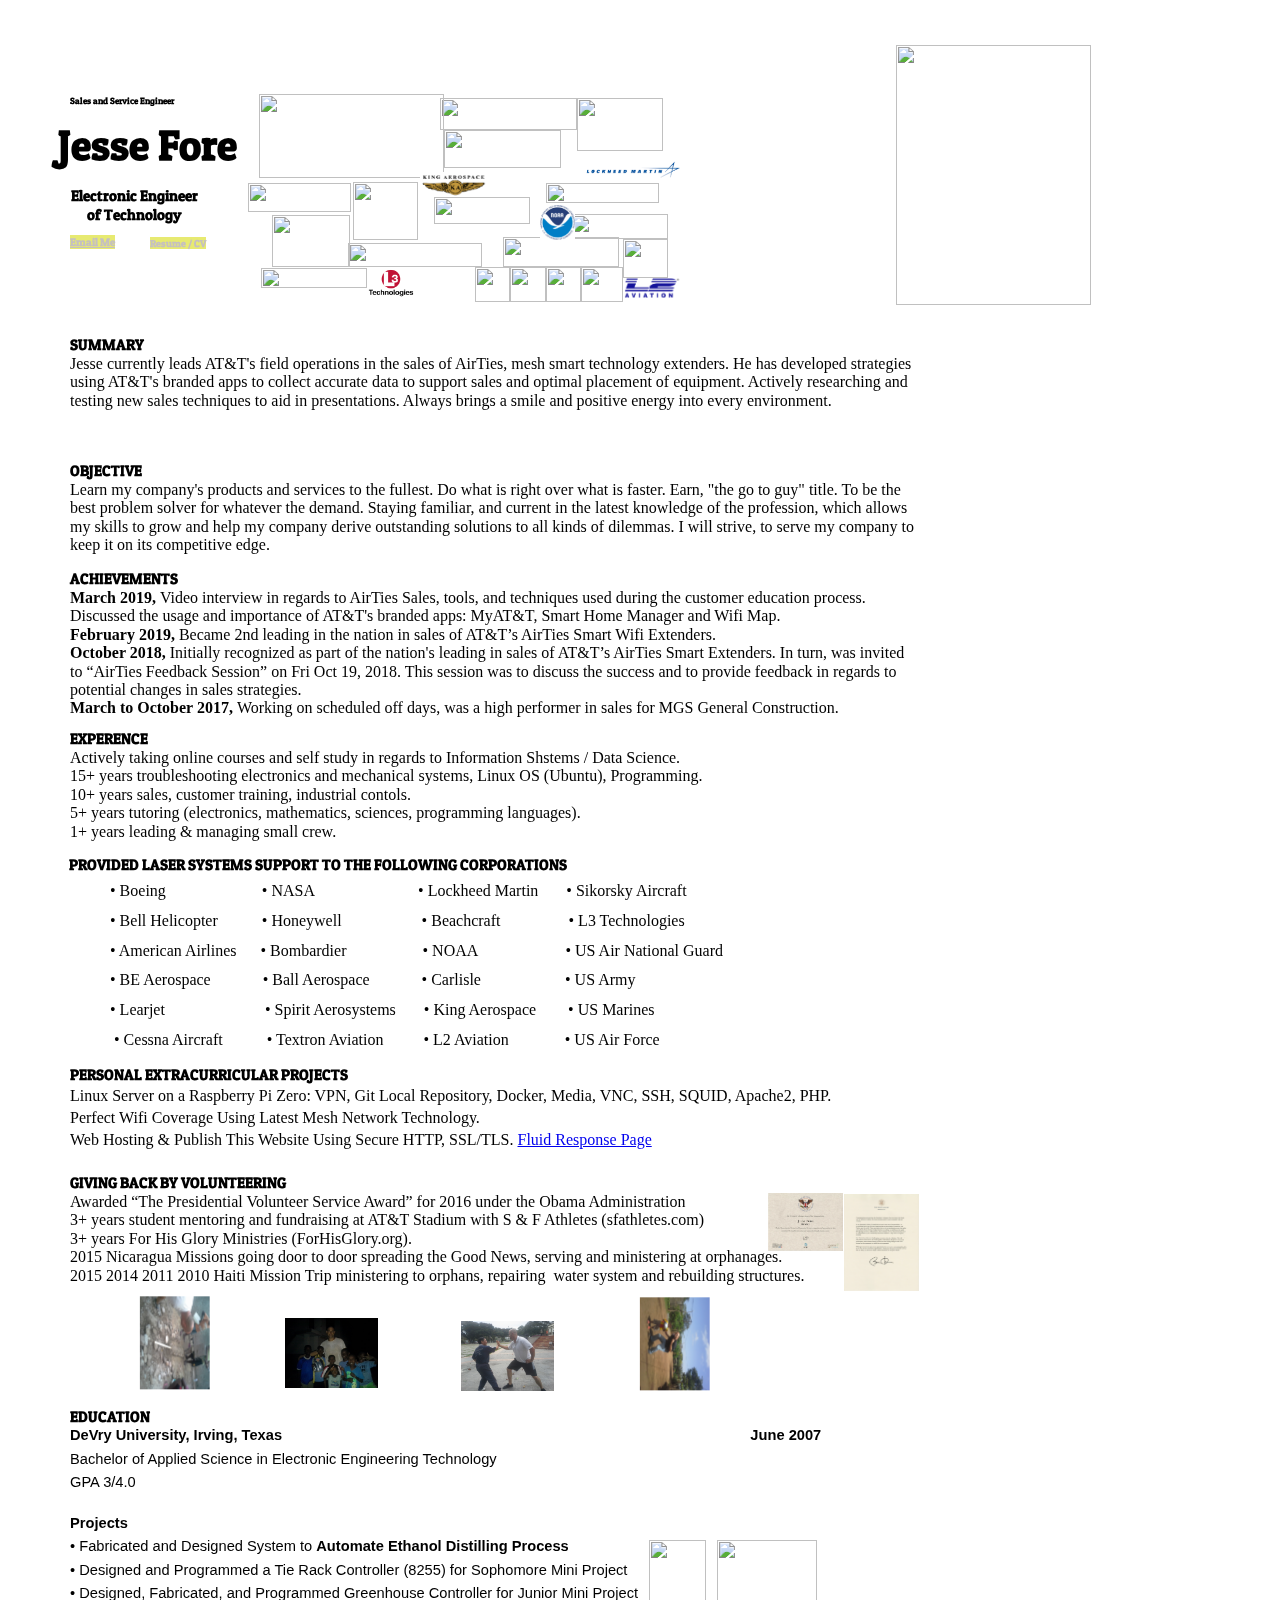
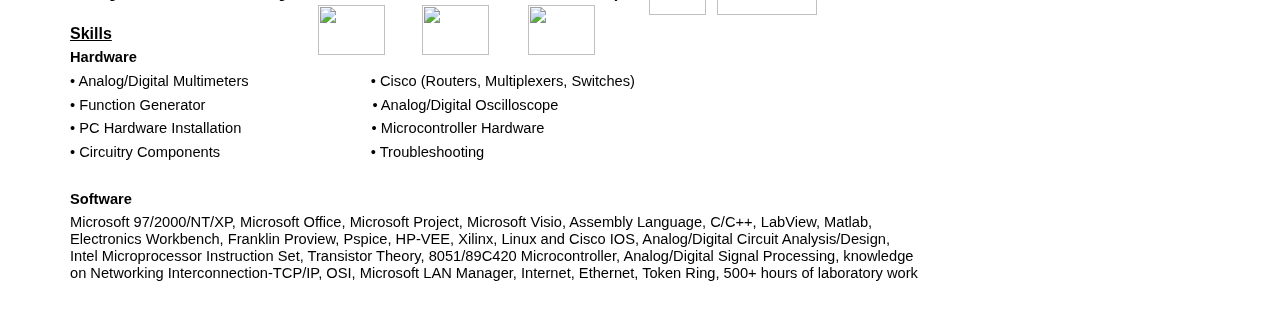
==== commit 75d4148e: "Add jayden.html and some index.html fixs per validator.w3.org" ====
--- a/index.html
+++ b/index.html
@@ -1,284 +1,1672 @@
-<!doctype html>
-<html lang="en">
-  <head>
-    <meta charset="utf-8">
-    <meta name="viewport" content="width=device-width,initial-scale=1">
-    <meta http-equiv="X-UA-Compatible" content="IE=edge">
-    <title>JesseFore.Net</title>
-    <link href="https://fonts.googleapis.com/css?family=Roboto:300,400,500" rel="stylesheet" type="text/css">
-    <link rel="stylesheet" type="text/css" href="main.css">
-    <link rel="stylesheet" type="text/css" href="responsive.css">
-    <link rel="stylesheet" type="text/css" href="final.css">
-  </head>
-  <body>
-
-    <header class="header">
-      <div class="header__inner">
-        <img class="header__logo" src="images/jesse.jpg" alt="iconic view of jesse">
-        <h1 class="header__title">
-          Jesse Fore
-        </h1>
-        <a id="menu" class="header__menu">
-          <svg xmlns="http://www.w3.org/2000/svg" viewBox="0 0 24 24">
-            <path d="M2 6h20v3H2zm0 5h20v3H2zm0 5h20v3H2z"/>
-          </svg>
-        </a>
-      </div>
-    </header>
-
-    <nav id="drawer" class="nav">
-      <ul class="nav__list">
-        <li class="nav__item"><a href="#">SUMMARY</a></li>
-        <li class="nav__item"><a href="#">OBJECTIVE</a></li>
-        <li class="nav__item"><a href="#">ACHIEVEMENTS</a></li>
-        <li class="nav__item"><a href="#">EXPERENCE</a></li>
-        <li class="nav__item"><a href="#">CORPORATIONS</a></li>
-        <li class="nav__item"><a href="#">PROJECTS</a></li>
-        <li class="nav__item"><a href="#">VOLUNTEERING</a></li>
-        <li class="nav__item"><a href="#">EDUCATION</a></li>
-      </ul>
-    </nav>
-
-    <main>
-      <section class="content">
-        <section class="hero">
-          <article class="description">
-            <h2>Electronic Engineer of Technology!</h2>
-            <p>Leader in AT&T's field operations in the sales of AirTies, smart extenders. Developed strategies using AT&T's branded apps to collect accurate data to support sales and optimal placement of equipment. Actively researching new techniques. Brings positive energy into every environment.</p>
-          </article>
-        </section>
-
-        <section class="news top-news">
-          <h2 class="news__title">Achievements <a href="#" class="news__more">+ more</a></h2>
-          <ul>
-            <li class="top-news__item">
-              <a href="#">March 2019, Interview in regards to sales, tools, and techniques. Discussed importance of AT&T's apps(MyAT&T, Smart Home Manager, Wifi Map).</a>
-            </li>
-            <li class="top-news__item">
-              <a href="#">February 2019, Became 2nd leading in the nation in sales of AT&T’s AirTies Smart Wifi Extenders.</a>
-            </li>
-            <li class="top-news__item">
-              <a href="#">October 2018, Recognized as part of the nation's leading in sales of AT&T’s AirTies Smart Extenders.</a>
-            </li>
-            <li class="top-news__item">
-              <a href="#">October 2018, “AirTies Feedback Session” to discuss the success and to provide feedback in regards to potential changes in sales strategies.</a>
-            </li>
-            <li class="top-news__item">
-              <a href="#">March to October 2017, Working on scheduled off days, was a high performer in sales for MGS General Construction.</a>
-            </li>
-          </ul>
-        </section>
-<!-- 
-        <section class="scores">
-          <table class="scores__table">
-            <thead>
-              <tr>
-                <th>date</th>
-                <th class="scores__location">location</th>
-                <th>team</th>
-                <th colspan="2">score</th>
-                <th>team</th>
-              </tr>
-            </thead>
-            <tbody>
-              <tr>
-                <td>Friday</td>
-                <td class="scores__location">Dallas</td>
-                <td>Bears</td>
-                <td>95</td>
-                <td class="winner">109</td>
-                <td class="winner">Cubs</td>
-              </tr>
-              <tr>
-                <td>Friday</td>
-                <td class="scores__location">Frisco</td>
-                <td class="winner">Otters</td>
-                <td class="winner">3</td>
-                <td>1</td>
-                <td>Cubs</td>
-              </tr>
-              <tr>
-                <td>Saturday</td>
-                <td class="scores__location">Little Elm</td>
-                <td class="winner">Wolves</td>
-                <td class="winner">7</td>
-                <td>0</td>
-                <td>Panthers</td>
-              </tr>
-              <tr>
-                <td>Sunday</td>
-                <td class="scores__location">Prosper</td>
-                <td>Hawks</td>
-                <td>11</td>
-                <td class="winner">12</td>
-                <td class="winner">Capons</td>
-              </tr>
-              <tr>
-                <td>Sunday</td>
-                <td class="scores__location">New Hope</td>
-                <td class="winner">Stags</td>
-                <td class="winner">6</td>
-                <td>2</td>
-                <td>Foxes</td>
-              </tr> 
-            </tbody>
-          </table>
-        </section>
--->
-
-<!-- 
-
-        <section class="weather">
-          <span class="weather__location">Dallas, TX</span>
-          <span class="weather__desc">Sunny</span>
-          <span class="weather__today">
-          <img class="weather__today__image" src="images/weather.png" alt="icon of a partially cloudy day"><span class="weather__today__temp">13</span><span class="weather__today__deg">&deg;C</span>
-          </span>
-          <ul class="weather__next">
-            <li class="weather__next__item">
-              <span>Mon</span>
-              <img class="weather__next__image" src="#" alt="icon of a sunny day">
-              <span>13 &deg;C</span>
-            </li><li class="weather__next__item">
-              <span>Tues</span>
-              <img class="weather__next__image" src="#" alt="icon of a cloudy day">
-              <span>13 &deg;C</span>
-            </li><li class="weather__next__item">
-              <span>Wed</span>
-              <img class="weather__next__image" src="#" alt="icon of a cloudy day">
-              <span>13 &deg;C</span>
-            </li><li class="weather__next__item">
-              <span>Thu</span>
-              <img class="weather__next__image" src="#" alt="icon of a rainy day">
-              <span>13 &deg;C</span>
-            </li><li class="weather__next__item">
-              <span>Fri</span>
-              <img class="weather__next__image" src="#" alt="icon of a sunny day">
-              <span>13 &deg;C</span>
-            </li>
-          </ul>
-        </section>
--->
-
-        <section class="news recent-news">
-          <h2 class="news__title">Latest news <a href="#" class="news__more">+ more</a></h2>
-          <ul>
-            <li class="snippet">
-              <h3 class="snippet__title"><a href="#">Objective</a></h3>
-              <!-- 
-	      <div class="snippet__thumbnail">		
-                <img src='#' alt="no picture">
-              </div>
-	      -->
-              <p class="snippet__description">Learn my company's products and services to the fullest. Do what is right over what is faster. Earn, "the go to guy" title. To be the best problem solver for whatever the demand. Staying familiar, and current in the latest knowledge of the profession, which allows my skills to grow and help my company derive outstanding solutions to all kinds of dilemmas. I will strive, to serve my company to keep it on its competitive edge.
-              </p>
-            </li>
-            <li class="snippet">
-              <div class="snippet__thumbnail">
-                <img src='images/attlogo.png' alt="picture of AT&T Logo">
-              </div>
-              <h3 class="snippet__title"><a href="#">Experence</a></h3>
-              <p class="snippet__description">Actively taking online courses and self study in regards to Information Shstems / Data Science. 15+ years troubleshooting electronics and mechanical systems, Linux OS (Ubuntu), Programming. 10+ years sales, customer training, industrial contols. 5+ years tutoring (electronics, mathematics, sciences, programming languages). 1+ years leading & managing small crew.
-              </p>
-            </li>
-            <li class="snippet">
-              <div class="snippet__thumbnail">
-                <img src='images/nasalogo.png' alt="picture of a NASA Logo">
-              </div>
-              <h3 class="snippet__title"><a href="#">LASER systems support to corperations</a></h3>
-              <p class="snippet__description">• Boeing • NASA • Lockheed Martin • Sikorsky Aircraft • Bell Helicopter • Honeywell • Beachcraft • L3 Technologies • American Airlines • Bombardier • NOAA • US Air National Guard • BE Aerospace • Ball Aerospace • Carlisle • US Army • Learjet • Spirit Aerosystems • King Aerospace • US Marines • Cessna Aircraft • Textron Aviation • L2 Aviation • US Air Force
-              </p>
-            </li>
-            <li class="snippet">
-              <div class="snippet__thumbnail">
-                <img src='images/mystill.jpg' alt="picture of a Jesse next to a still">
-              </div>
-              <h3 class="snippet__title"><a href="#">Personal extracurricular projects</a></h3>
-              <p class="snippet__description">Linux Server on a Raspberry Pi Zero: VPN, Git Local Repository, Docker, Media, VNC, SSH, SQUID, Apache2, PHP.
-
-Perfect Wifi Coverage Using Latest Mesh Network Technology.
-
-Web Hosting & Publish This Website Using Secure HTTP, SSL/TLS. <a href="https://jessefore.net/fluid-response-css.html">Fluid Response Page</a>
-              </p>
-            </li>
-            <li class="snippet">
-              <div class="snippet__thumbnail">
-                <img src='images/aresidentaward.webp' alt="picture of President Volunteer Service Award">
-              </div>
-              <h3 class="snippet__title"><a href="#">Giving back by volunteering</a></h3>
-              <p class="snippet__description">Awarded “The Presidential Volunteer Service Award” for 2016 under the Obama Administration
-
-3+ years student mentoring and fundraising at AT&T Stadium with S & F Athletes (sfathletes.com)
-
-3+ years For His Glory Ministries (ForHisGlory.org).
-
-2015 Nicaragua Missions going door to door spreading the Good News, serving and ministering at orphanages.
-
-2015 2014 2011 2010 Haiti Mission Trip ministering to orphans, repairing  water system and rebuilding structures.
-              </p>
-            </li>
-            <li class="snippet">
-              <div class="snippet__thumbnail">
-                <img src='images/devrylogo.jpg' alt="DeVry University icon">
-              </div>
-              <h3 class="snippet__title"><a href="#">Education</a></h3>
-              <p class="snippet__description">DeVry University, Irving, Texas                                                                                                                   June 2007
-
-Bachelor of Applied Science in Electronic Engineering Technology
-
-GPA 3/4.0.  Projects
-
-• Fabricated and Designed System to Automate Ethanol Distilling Process
-
-• Designed and Programmed a Tie Rack Controller (8255) for Sophomore Mini Project
-
-• Designed, Fabricated, and Programmed Greenhouse Controller for Junior Mini Project
-
-Skills
-
-Hardware
-
-• Analog/Digital Multimeters                              • Cisco (Routers, Multiplexers, Switches)
-
-• Function Generator                                         • Analog/Digital Oscilloscope
-
-• PC Hardware Installation                                • Microcontroller Hardware
-
-• Circuitry Components                                     • Troubleshooting
-
- Software
-
-Microsoft 97/2000/NT/XP, Microsoft Office, Microsoft Project, Microsoft Visio, Assembly Language, C/C++, LabView, Matlab, Electronics Workbench, Franklin Proview, Pspice, HP-VEE, Xilinx, Linux and Cisco IOS, Analog/Digital Circuit Analysis/Design, Intel Microprocessor Instruction Set, Transistor Theory, 8051/89C420 Microcontroller, Analog/Digital Signal Processing, knowledge on Networking Interconnection-TCP/IP, OSI, Microsoft LAN Manager, Internet, Ethernet, Token Ring, 500+ hours of laboratory work
-
-              </p>
-            </li>
-          </ul>
-        </section>
-      </section>
-      <footer>
-        <ul>
-          <li><a href="mailto:Service.awg@Gmail.com">Contact us</a></li>
-          <li><a href="#">Follow us on Social Media</a></li>
-          <li><a href="#">RSS</a></li>
-        </ul>
-      </footer>
-    </main>
-    <script>
-      /*
-       * Open the drawer when the menu ison is clicked.
-       */
-      var menu = document.querySelector('#menu');
-      var main = document.querySelector('main');
-      var drawer = document.querySelector('.nav');
-
-      menu.addEventListener('click', function(e) {
-        drawer.classList.toggle('open');
-        e.stopPropagation();
-      });
-      main.addEventListener('click', function() {
-        drawer.classList.remove('open');
-      });
-
-    </script>
-  </body>
-</html>
+<!DOCTYPE html>
+<html><head><meta name="GCD" content="YTk3ODQ3ZWZhN2I4NzZmMzBkNTEwYjJl25f8935222c5be94e9b261e9f31fccf3"/>
+  <meta charset="utf-8">
+  <meta name="viewport" content="width=device-width, initial-scale=1">
+  <title>jessefore.net</title>
+  <meta name="generator" content="Google Web Designer 5.0.4.0226">
+  <style type="text/css" id="gwd-text-style">p {
+    margin: 0px;
+}
+h1 {
+    margin: 0px;
+}
+h2 {
+    margin: 0px;
+}
+h3 {
+    margin: 0px;
+}</style>
+  <style type="text/css">html,
+body {
+    width: 100%;
+    height: 100%;
+    margin: 0px;
+}
+body {
+    background-color: transparent;
+    transform: matrix3d(1, 0, 0, 0, 0, 1, 0, 0, 0, 0, 1, 0, 0, 0, 0, 1);
+    -webkit-transform: matrix3d(1, 0, 0, 0, 0, 1, 0, 0, 0, 0, 1, 0, 0, 0, 0, 1);
+    -moz-transform: matrix3d(1, 0, 0, 0, 0, 1, 0, 0, 0, 0, 1, 0, 0, 0, 0, 1);
+    perspective: 1400px;
+    -webkit-perspective: 1400px;
+    -moz-perspective: 1400px;
+    transform-style: preserve-3d;
+    -webkit-transform-style: preserve-3d;
+    -moz-transform-style: preserve-3d;
+}
+.gwd-h1-1bsu {
+    position: absolute;
+    font-family: "Patua One";
+    font-size: 42px;
+    text-align: center;
+    top: 119px;
+    left: 49px;
+}
+.gwd-h3-1e52 {
+    position: absolute;
+    font-family: "Patua One";
+    font-size: 9px;
+    left: 70px;
+    top: 95px;
+}
+.gwd-span-1dn9 {
+    position: absolute;
+    font-family: "Patua One";
+    font-weight: bold;
+    background-image: none;
+    background-color: rgb(231, 234, 113);
+    font-size: 10px;
+    left: 70px;
+    top: 235px;
+    color: rgb(244, 244, 244);
+}
+.gwd-h2-guk2 {
+    position: absolute;
+    font-family: "Patua One";
+    font-size: 9px;
+    color: rgb(0, 0, 0);
+    left: 70px;
+    top: 290px;
+}
+.gwd-strong-1cur {
+    position: absolute;
+    left: 70px;
+    font-family: "Patua One";
+    font-size: 12px;
+    top: 330px;
+    width: 574px;
+    height: 108px;
+    transform-origin: 287px 54px 0px;
+    -webkit-transform-origin: 287px 54px 0px;
+    -moz-transform-origin: 287px 54px 0px;
+}
+.gwd-p-1kje {
+    height: auto;
+    left: 0px;
+    position: absolute;
+    top: 0px;
+    width: auto;
+}
+.gwd-p-3jkg {
+    margin-bottom: 0in;
+}
+.gwd-img-z6ky {
+    position: absolute;
+    top: 0px;
+    left: 0px;
+    width: 846px;
+    height: 1127px;
+}
+.gwd-img-13fn {
+    position: absolute;
+    left: 70%;
+    width: 194.8px;
+    height: 259.53px;
+    top: 5%;
+}
+.gwd-strong-1q6v {
+    font-size: 15px;
+}
+.gwd-span-1fdo {
+    font-weight: normal;
+}
+.gwd-p-dyd0 {
+    position: absolute;
+    left: 70px;
+    font-family: "Patua One";
+    font-size: 15px;
+    top: 455px;
+}
+.gwd-p-9w5c {
+    height: auto;
+    left: 0px;
+    position: absolute;
+    top: 0px;
+    width: auto;
+}
+.gwd-span-utuc {
+    font-weight: normal;
+}
+.gwd-span-18a3 {
+    font-weight: normal;
+}
+.gwd-span-1tp1 {
+    font-weight: normal;
+}
+.gwd-span-11o4 {
+    font-weight: normal;
+}
+.gwd-span-1m2v {
+    font-weight: normal;
+}
+.gwd-span-19u0 {
+    font-weight: normal;
+}
+.gwd-li-1xfe {
+    font-weight: normal;
+}
+.gwd-a-206t {
+    font-size: 11px;
+    color: rgb(197, 192, 192);
+}
+.gwd-p-19tb {
+    font-weight: normal;
+}
+.gwd-h2-1kt2 {
+    top: 680px;
+}
+.gwd-strong-1u8j {
+    top: 702px;
+    width: 904px;
+    transform-origin: 452px 54px 0px;
+    -webkit-transform-origin: 452px 54px 0px;
+    -moz-transform-origin: 452px 54px 0px;
+}
+.gwd-h2-1sl5 {
+    top: 815px;
+}
+.gwd-strong-1hfm {
+    width: 850px;
+    transform-origin: 419.766px 22.6063px 0px;
+    -webkit-transform-origin: 419.766px 22.6063px 0px;
+    -moz-transform-origin: 419.766px 22.6063px 0px;
+    height: 67px;
+    top: 1085px;
+}
+.gwd-h2-13h0 {
+    left: 150px;
+    color: rgb(197, 192, 192);
+    top: 237px;
+}
+.gwd-h2-178r {
+    color: rgb(197, 192, 192);
+    top: 235px;
+}
+.gwd-h2-1g7m {
+    top: 569px;
+}
+.gwd-strong-bhyp {
+    width: 850px;
+    height: 100px;
+    top: 685px;
+}
+.gwd-strong-15no {
+    width: 575px;
+    height: 100px;
+    left: 70px;
+    top: 320px;
+}
+.gwd-h2-1nq9 {
+    top: 655px;
+}
+.gwd-div-19hg {
+    font-size: 16px;
+}
+.gwd-div-wlqv {
+    font-size: 16px;
+}
+.gwd-span-1ctq {
+    font-weight: bold;
+    font-family: "Times New Roman";
+}
+.gwd-img-1s6u {
+    position: absolute;
+    width: 86px;
+    height: 53.09px;
+    left: 577px;
+    top: 98px;
+}
+.gwd-img-1ai2 {
+    position: absolute;
+    width: 64.77px;
+    height: 57.86px;
+    left: 353px;
+    top: 182px;
+}
+.gwd-img-6yhn {
+    position: absolute;
+    width: 96px;
+    height: 27.43px;
+    left: 434px;
+    top: 197px;
+}
+.gwd-img-1uew {
+    position: absolute;
+    top: 268px;
+    left: 261px;
+    height: 20px;
+    width: 105.51px;
+}
+.gwd-img-zvxh {
+    position: absolute;
+    top: 183px;
+    width: 113px;
+    height: 20px;
+    left: 546px;
+}
+.gwd-img-19jh {
+    position: absolute;
+    width: 97px;
+    height: 25.38px;
+    left: 571px;
+    top: 214px;
+}
+.gwd-img-9gwe {
+    position: absolute;
+    width: 78px;
+    height: 52px;
+    left: 272px;
+    top: 215px;
+}
+.gwd-img-eqq4 {
+    position: absolute;
+    width: 117px;
+    height: 37.82px;
+    left: 444px;
+    top: 130px;
+}
+.gwd-img-rjuq {
+    position: absolute;
+    width: 103px;
+    height: 28.5px;
+    left: 248px;
+    top: 183px;
+}
+.gwd-img-1q2b {
+    position: absolute;
+    width: 116px;
+    height: 29.83px;
+    left: 503px;
+    top: 237px;
+}
+.gwd-img-1mo8 {
+    position: absolute;
+    width: 134px;
+    height: 23.73px;
+    left: 348px;
+    top: 243px;
+}
+.gwd-img-k3wf {
+    position: absolute;
+    width: 137px;
+    height: 31.96px;
+    top: 98px;
+    left: 440px;
+}
+.gwd-img-c5nf {
+    position: absolute;
+    height: 35px;
+    width: 41.79px;
+    left: 581px;
+    top: 267px;
+}
+.gwd-img-ngbn {
+    position: absolute;
+    height: 35px;
+    width: 35.7px;
+    left: 510px;
+    top: 267px;
+}
+.gwd-img-nqoz {
+    position: absolute;
+    height: 35px;
+    width: 35px;
+    left: 546px;
+    top: 267px;
+}
+.gwd-img-cmz0 {
+    position: absolute;
+    top: 267px;
+    height: 35px;
+    width: 35px;
+    left: 475px;
+}
+.gwd-img-tg09 {
+    position: absolute;
+    top: 239px;
+    width: 45px;
+    height: 39.18px;
+    left: 623px;
+}
+.gwd-img-ati6 {
+    position: absolute;
+    width: 185px;
+    height: 84.28px;
+    left: 259px;
+    top: 94px;
+}
+.gwd-strong-1y61 {
+    top: 971px;
+    height: 145px;
+    transform-origin: 451.99px 78.3242px 0px;
+    -webkit-transform-origin: 451.99px 78.3242px 0px;
+    -moz-transform-origin: 451.99px 78.3242px 0px;
+}
+.gwd-h2-4uuq {
+    top: 943px;
+}
+.gwd-h2-121q {
+    left: 71px;
+    text-align: center;
+    top: 186px;
+}
+.gwd-h2-19ds {
+    top: 1407px;
+}
+.gwd-strong-1qtr {
+    height: 500px;
+    transform-origin: 451.98px 55.3321px 0px;
+    -webkit-transform-origin: 451.98px 55.3321px 0px;
+    -moz-transform-origin: 451.98px 55.3321px 0px;
+    top: 1427px;
+    left: 70px;
+}
+.gwd-strong-1uhn {
+    left: 70px;
+    transform-origin: 286.969px 61.3317px 0px;
+    -webkit-transform-origin: 286.969px 61.3317px 0px;
+    -moz-transform-origin: 286.969px 61.3317px 0px;
+    height: 203px;
+    top: 1193px;
+}
+.gwd-p-14rf {
+    font-weight: bold;
+}
+.gwd-p-zmqs {} .gwd-p-dzht {
+    font-weight: bold;
+}
+.gwd-p-mzuo {} .gwd-p-d6f9 {
+    line-height: 1.38;
+    margin-top: 0pt;
+    margin-bottom: 0pt;
+    font-size: 12pt;
+    font-family: "Times New Roman";
+    font-variant-numeric: normal;
+    font-variant-east-asian: normal;
+    vertical-align: baseline;
+    white-space: pre-wrap;
+}
+.gwd-p-13qy {
+    line-height: 1.38;
+    margin-top: 0pt;
+    margin-bottom: 0pt;
+    font-size: 12pt;
+    font-family: "Times New Roman";
+    font-variant-numeric: normal;
+    font-variant-east-asian: normal;
+    vertical-align: baseline;
+    white-space: pre-wrap;
+}
+.gwd-p-110p {
+    line-height: 1.38;
+    margin-top: 0pt;
+    margin-bottom: 0pt;
+    font-size: 12pt;
+    font-family: "Times New Roman";
+    font-variant-numeric: normal;
+    font-variant-east-asian: normal;
+    vertical-align: baseline;
+    white-space: pre-wrap;
+}
+.gwd-p-1ocw {
+    font-weight: bold;
+}
+.gwd-p-1sfz {} .gwd-h2-x132 {
+    top: 1065px;
+}
+.gwd-h2-f96t {
+    left: 70px;
+    top: 1173px;
+}
+.gwd-h2-gf60 {
+    left: 69px;
+    top: 855px;
+}
+.gwd-strong-xl4e {
+    top: 875px;
+    height: 175px;
+    transform-origin: 419.766px 53.1508px 0px;
+    -webkit-transform-origin: 419.766px 53.1508px 0px;
+    -moz-transform-origin: 419.766px 53.1508px 0px;
+}
+.gwd-p-awga {
+    line-height: 1.38;
+    margin-top: 0pt;
+    margin-bottom: 0pt;
+    font-size: 12pt;
+    font-family: "Times New Roman";
+    font-variant-numeric: normal;
+    font-variant-east-asian: normal;
+    vertical-align: baseline;
+    white-space: pre-wrap;
+}
+.gwd-img-1oiw {
+    position: absolute;
+    top: 0px;
+    left: 0px;
+    width: 200px;
+    height: 140px;
+}
+.gwd-img-1vnp {
+    position: absolute;
+    width: 75px;
+    height: 58.3px;
+    left: 768px;
+    top: 1193px;
+}
+.gwd-img-1u71 {
+    position: absolute;
+    width: 75px;
+    height: 97.05px;
+    left: 844px;
+    top: 1194px;
+}
+.gwd-img-1jna {
+    position: absolute;
+    height: 20px;
+    width: 56.05px;
+    left: 624px;
+    top: 278px;
+}
+.gwd-img-1s3j {
+    position: absolute;
+    height: 30px;
+    width: 48px;
+    left: 367px;
+    top: 268px;
+}
+.gwd-img-gxpq {
+    position: absolute;
+    height: 20px;
+    width: 100.83px;
+    left: 582px;
+    top: 160px;
+}
+.gwd-img-1li3 {
+    position: absolute;
+    height: 25px;
+    width: 67.5px;
+    top: 172px;
+    left: 420px;
+}
+.gwd-img-10vi {
+    position: absolute;
+    height: 35px;
+    width: 35px;
+    top: 205px;
+    left: 540px;
+}
+.gwd-strong-wsq7 {
+    transform-origin: 419.766px 38.9282px 0px;
+    -webkit-transform-origin: 419.766px 38.9282px 0px;
+    -moz-transform-origin: 419.766px 38.9282px 0px;
+    height: 95px;
+    top: 749px;
+}
+.gwd-h2-1y6o {
+    top: 729px;
+}
+.gwd-h2-xm4e {
+    top: 533px;
+}
+.gwd-img-6mhf {
+    position: absolute;
+    left: 74px;
+    transform-style: preserve-3d;
+    -webkit-transform-style: preserve-3d;
+    -moz-transform-style: preserve-3d;
+    height: 70px;
+    width: 93.33px;
+    top: 1134.66px;
+    transform: translate3d(54px, 173px, 0px) rotateZ(90deg);
+    -webkit-transform: translate3d(54px, 173px, 0px) rotateZ(90deg);
+    -moz-transform: translate3d(54px, 173px, 0px) rotateZ(90deg);
+}
+.gwd-img-1h3u {
+    position: absolute;
+    height: 70px;
+    width: 93.33px;
+    left: 285px;
+    top: 1317.66px;
+}
+.gwd-img-187o {
+    position: absolute;
+    height: 70px;
+    width: 93.33px;
+    left: 407px;
+    transform-style: preserve-3d;
+    -webkit-transform-style: preserve-3d;
+    -moz-transform-style: preserve-3d;
+    top: 1164.66px;
+    transform: translate3d(221px, 144px, 0px) rotateZ(90deg);
+    -webkit-transform: translate3d(221px, 144px, 0px) rotateZ(90deg);
+    -moz-transform: translate3d(221px, 144px, 0px) rotateZ(90deg);
+}
+.gwd-img-upwc {
+    position: absolute;
+    height: 70px;
+    width: 93.3px;
+    left: 461px;
+    top: 1320.66px;
+}
+.gwd-span-9n2x {
+    font-weight: bold;
+}
+.gwd-span-1h0m {
+    font-weight: bold;
+}
+.gwd-span-q4ue {
+    font-weight: bold;
+}
+.gwd-span-14g5 {
+    font-weight: bold;
+}
+.gwd-strong-10u3 {
+    left: 70px;
+    width: 850px;
+    transform-origin: 419.766px 67.4994px 0px;
+    -webkit-transform-origin: 419.766px 67.4994px 0px;
+    -moz-transform-origin: 419.766px 67.4994px 0px;
+    height: 130px;
+    top: 589px;
+}
+.gwd-span-y9xu {
+    font-weight: bold;
+}
+.gwd-span-femd {
+    font-weight: bold;
+}
+.gwd-span-1ha4 {
+    font-weight: bold;
+}
+.gwd-span-10q4 {
+    font-weight: bold;
+}
+.gwd-span-1gdv {
+    font-weight: bold;
+}
+.gwd-strong-1jvn {
+    top: 553px;
+}
+.gwd-h2-10j5 {
+    font-size: 15px;
+    left: 70px;
+    top: 335px;
+}
+.gwd-strong-1k8n {
+    top: 355px;
+    transform-origin: 419.766px 60.0744px 0px;
+    -webkit-transform-origin: 419.766px 60.0744px 0px;
+    -moz-transform-origin: 419.766px 60.0744px 0px;
+    width: 850px;
+    height: 90px;
+}
+.gwd-strong-1jhf {
+    width: 850px;
+    transform-origin: 419.766px 43.2536px 0px;
+    -webkit-transform-origin: 419.766px 43.2536px 0px;
+    -moz-transform-origin: 419.766px 43.2536px 0px;
+    height: 77px;
+    top: 481px;
+}
+.gwd-h2-35ym {
+    top: 461px;
+}
+.gwd-p-1bvh {
+    margin-bottom: 0.07in;
+    font-style: normal;
+    line-height: 115%;
+    text-decoration: none;
+    break-before: auto;
+    break-after: auto;
+}
+.gwd-font-1pdk {
+    font-size: 11pt;
+    font-weight: bold;
+}
+.gwd-p-jm3t {
+    margin-bottom: 0.07in;
+    font-style: normal;
+    font-weight: normal;
+    line-height: 115%;
+    text-decoration: none;
+    break-before: auto;
+    break-after: auto;
+}
+.gwd-font-1fh8 {
+    font-size: 11pt;
+}
+.gwd-p-1mvb {
+    margin-bottom: 0.07in;
+    font-style: normal;
+    font-weight: normal;
+    line-height: 115%;
+    text-decoration: none;
+    break-before: auto;
+    break-after: auto;
+}
+.gwd-font-q4fv {
+    font-size: 11pt;
+}
+.gwd-p-16me {
+    margin-bottom: 0.07in;
+    font-style: normal;
+    font-weight: normal;
+    line-height: 115%;
+    text-decoration: none;
+    break-before: auto;
+    break-after: auto;
+}
+.gwd-font-8y7r {
+    font-size: 11pt;
+    font-weight: bold;
+}
+.gwd-p-1x4f {
+    margin-bottom: 0.07in;
+    font-style: normal;
+    font-weight: normal;
+    line-height: 115%;
+    text-decoration: none;
+    break-before: auto;
+    break-after: auto;
+}
+.gwd-font-jmi4 {
+    font-size: 11pt;
+}
+.gwd-span-9kqa {
+    font-weight: bold;
+}
+.gwd-p-8s0g {
+    margin-bottom: 0.07in;
+    font-style: normal;
+    font-weight: normal;
+    line-height: 115%;
+    text-decoration: none;
+    break-before: auto;
+    break-after: auto;
+}
+.gwd-font-10mc {
+    font-size: 11pt;
+}
+.gwd-p-1dv3 {
+    margin-bottom: 0.07in;
+    font-style: normal;
+    font-weight: normal;
+    line-height: 115%;
+    text-decoration: none;
+    break-before: auto;
+    break-after: auto;
+}
+.gwd-font-1jel {
+    font-size: 11pt;
+}
+.gwd-p-n4mx {
+    margin-bottom: 0.07in;
+}
+.gwd-p-1rxw {
+    margin-bottom: 0.07in;
+}
+.gwd-font-4khy {
+    font-size: 12pt;
+}
+.gwd-u-1gsu {
+    font-weight: bold;
+}
+.gwd-p-1jmg {
+    margin-bottom: 0.07in;
+    font-style: normal;
+    line-height: 115%;
+    text-decoration: none;
+}
+.gwd-font-i1kw {
+    font-size: 11pt;
+    font-weight: bold;
+}
+.gwd-p-17cc {
+    margin-bottom: 0.07in;
+    font-style: normal;
+    font-weight: normal;
+    line-height: 115%;
+    text-decoration: none;
+    break-before: auto;
+    break-after: auto;
+}
+.gwd-font-1gtf {
+    font-size: 11pt;
+}
+.gwd-p-1coy {
+    margin-bottom: 0.07in;
+    font-style: normal;
+    font-weight: normal;
+    line-height: 115%;
+    text-decoration: none;
+    break-before: auto;
+    break-after: auto;
+}
+.gwd-font-17tg {
+    font-size: 11pt;
+}
+.gwd-p-1r6n {
+    margin-bottom: 0.07in;
+    font-style: normal;
+    font-weight: normal;
+    line-height: 115%;
+    text-decoration: none;
+    break-before: auto;
+    break-after: auto;
+}
+.gwd-font-b48w {
+    font-size: 11pt;
+}
+.gwd-p-md3w {
+    margin-bottom: 0.07in;
+    font-style: normal;
+    font-weight: normal;
+    line-height: 115%;
+    text-decoration: none;
+    break-before: auto;
+    break-after: auto;
+}
+.gwd-font-8498 {
+    font-size: 11pt;
+}
+.gwd-p-1de6 {
+    margin-bottom: 0.07in;
+    font-style: normal;
+    font-weight: normal;
+    line-height: 115%;
+    text-decoration: none;
+}
+.gwd-p-i7fh {
+    margin-bottom: 0.07in;
+    font-style: normal;
+    line-height: 115%;
+    text-decoration: none;
+}
+.gwd-font-1099 {
+    font-size: 11pt;
+    font-weight: bold;
+}
+.gwd-p-1knt {
+    margin-bottom: 0.07in;
+}
+.gwd-font-jzcd {
+    font-size: 11pt;
+}
+.gwd-img-y0cc {
+    position: absolute;
+    top: 0px;
+    left: 0px;
+    height: 1440px;
+    width: 1164px;
+}
+.gwd-li-14yw {
+    font-weight: bold;
+}
+.gwd-p-e0xl {} .gwd-h2-kclu {
+    line-height: 1.656;
+    margin-top: 0pt;
+    margin-bottom: 0pt;
+}
+.gwd-span-1473 {
+    font-size: 12pt;
+    font-family: "Times New Roman";
+    font-weight: 400;
+    font-variant-numeric: normal;
+    font-variant-east-asian: normal;
+    vertical-align: baseline;
+    white-space: pre-wrap;
+}
+.gwd-span-1tbw {
+    font-size: 12pt;
+    font-family: "Times New Roman";
+    font-weight: 400;
+    font-variant-numeric: normal;
+    font-variant-east-asian: normal;
+    vertical-align: baseline;
+    white-space: pre-wrap;
+}
+.gwd-span-1h7q {
+    font-size: 12pt;
+    font-family: "Times New Roman";
+    font-weight: 400;
+    font-variant-numeric: normal;
+    font-variant-east-asian: normal;
+    vertical-align: baseline;
+    white-space: pre-wrap;
+}
+.gwd-span-1fyq {
+    font-size: 12pt;
+    font-family: "Times New Roman";
+    font-weight: 400;
+    font-variant-numeric: normal;
+    font-variant-east-asian: normal;
+    vertical-align: baseline;
+    white-space: pre-wrap;
+}
+.gwd-span-5sk5 {
+    font-size: 12pt;
+    font-family: "Times New Roman";
+    font-weight: 400;
+    font-variant-numeric: normal;
+    font-variant-east-asian: normal;
+    vertical-align: baseline;
+    white-space: pre-wrap;
+}
+.gwd-span-1jyu {
+    font-size: 12pt;
+    font-family: "Times New Roman";
+    font-weight: 400;
+    font-variant-numeric: normal;
+    font-variant-east-asian: normal;
+    vertical-align: baseline;
+    white-space: pre-wrap;
+}
+.gwd-span-11aq {
+    font-size: 12pt;
+    font-family: "Times New Roman";
+    font-weight: 400;
+    font-variant-numeric: normal;
+    font-variant-east-asian: normal;
+    vertical-align: baseline;
+    white-space: pre-wrap;
+}
+.gwd-h2-9eof {
+    line-height: 1.656;
+    margin-top: 0pt;
+    margin-bottom: 0pt;
+}
+.gwd-span-1vmx {
+    font-size: 12pt;
+    font-family: "Times New Roman";
+    font-weight: 400;
+    font-variant-numeric: normal;
+    font-variant-east-asian: normal;
+    vertical-align: baseline;
+    white-space: pre-wrap;
+}
+.gwd-span-j4eq {
+    font-size: 12pt;
+    font-family: "Times New Roman";
+    font-weight: 400;
+    font-variant-numeric: normal;
+    font-variant-east-asian: normal;
+    vertical-align: baseline;
+    white-space: pre-wrap;
+}
+.gwd-span-1pbx {
+    font-size: 12pt;
+    font-family: "Times New Roman";
+    font-weight: 400;
+    font-variant-numeric: normal;
+    font-variant-east-asian: normal;
+    vertical-align: baseline;
+    white-space: pre-wrap;
+}
+.gwd-span-3woc {
+    font-size: 12pt;
+    font-family: "Times New Roman";
+    font-weight: 400;
+    font-variant-numeric: normal;
+    font-variant-east-asian: normal;
+    vertical-align: baseline;
+    white-space: pre-wrap;
+}
+.gwd-span-1xnu {
+    font-size: 12pt;
+    font-family: "Times New Roman";
+    font-weight: 400;
+    font-variant-numeric: normal;
+    font-variant-east-asian: normal;
+    vertical-align: baseline;
+    white-space: pre-wrap;
+}
+.gwd-span-1vcs {
+    font-size: 12pt;
+    font-family: "Times New Roman";
+    font-weight: 400;
+    font-variant-numeric: normal;
+    font-variant-east-asian: normal;
+    vertical-align: baseline;
+    white-space: pre-wrap;
+}
+.gwd-span-14aa {
+    font-size: 12pt;
+    font-family: "Times New Roman";
+    font-weight: 400;
+    font-variant-numeric: normal;
+    font-variant-east-asian: normal;
+    vertical-align: baseline;
+    white-space: pre-wrap;
+}
+.gwd-h2-186t {
+    line-height: 1.656;
+    margin-top: 0pt;
+    margin-bottom: 0pt;
+}
+.gwd-span-1oha {
+    font-size: 12pt;
+    font-family: "Times New Roman";
+    font-weight: 400;
+    font-variant-numeric: normal;
+    font-variant-east-asian: normal;
+    vertical-align: baseline;
+    white-space: pre-wrap;
+}
+.gwd-span-kx5q {
+    font-size: 12pt;
+    font-family: "Times New Roman";
+    font-weight: 400;
+    font-variant-numeric: normal;
+    font-variant-east-asian: normal;
+    vertical-align: baseline;
+    white-space: pre-wrap;
+}
+.gwd-span-mg19 {
+    font-size: 12pt;
+    font-family: "Times New Roman";
+    font-weight: 400;
+    font-variant-numeric: normal;
+    font-variant-east-asian: normal;
+    vertical-align: baseline;
+    white-space: pre-wrap;
+}
+.gwd-span-huz1 {
+    font-size: 12pt;
+    font-family: "Times New Roman";
+    font-weight: 400;
+    font-variant-numeric: normal;
+    font-variant-east-asian: normal;
+    vertical-align: baseline;
+    white-space: pre-wrap;
+}
+.gwd-span-mvts {
+    font-size: 12pt;
+    font-family: "Times New Roman";
+    font-weight: 400;
+    font-variant-numeric: normal;
+    font-variant-east-asian: normal;
+    vertical-align: baseline;
+    white-space: pre-wrap;
+}
+.gwd-span-jyx7 {
+    font-size: 12pt;
+    font-family: "Times New Roman";
+    font-weight: 400;
+    font-variant-numeric: normal;
+    font-variant-east-asian: normal;
+    vertical-align: baseline;
+    white-space: pre-wrap;
+}
+.gwd-span-e898 {
+    font-size: 12pt;
+    font-family: "Times New Roman";
+    font-weight: 400;
+    font-variant-numeric: normal;
+    font-variant-east-asian: normal;
+    vertical-align: baseline;
+    white-space: pre-wrap;
+}
+.gwd-h2-2cpl {
+    line-height: 1.656;
+    margin-top: 0pt;
+    margin-bottom: 0pt;
+}
+.gwd-span-1p64 {
+    font-size: 12pt;
+    font-family: "Times New Roman";
+    font-weight: 400;
+    font-variant-numeric: normal;
+    font-variant-east-asian: normal;
+    vertical-align: baseline;
+    white-space: pre-wrap;
+}
+.gwd-span-12yx {
+    font-size: 12pt;
+    font-family: "Times New Roman";
+    font-weight: 400;
+    font-variant-numeric: normal;
+    font-variant-east-asian: normal;
+    vertical-align: baseline;
+    white-space: pre-wrap;
+}
+.gwd-span-uzb0 {
+    font-size: 12pt;
+    font-family: "Times New Roman";
+    font-weight: 400;
+    font-variant-numeric: normal;
+    font-variant-east-asian: normal;
+    vertical-align: baseline;
+    white-space: pre-wrap;
+}
+.gwd-span-28j8 {
+    font-size: 12pt;
+    font-family: "Times New Roman";
+    font-weight: 400;
+    font-variant-numeric: normal;
+    font-variant-east-asian: normal;
+    vertical-align: baseline;
+    white-space: pre-wrap;
+}
+.gwd-span-ig5m {
+    font-size: 12pt;
+    font-family: "Times New Roman";
+    font-weight: 400;
+    font-variant-numeric: normal;
+    font-variant-east-asian: normal;
+    vertical-align: baseline;
+    white-space: pre-wrap;
+}
+.gwd-span-14zi {
+    font-size: 12pt;
+    font-family: "Times New Roman";
+    font-weight: 400;
+    font-variant-numeric: normal;
+    font-variant-east-asian: normal;
+    vertical-align: baseline;
+    white-space: pre-wrap;
+}
+.gwd-span-t3iq {
+    font-size: 12pt;
+    font-family: "Times New Roman";
+    font-weight: 400;
+    font-variant-numeric: normal;
+    font-variant-east-asian: normal;
+    vertical-align: baseline;
+    white-space: pre-wrap;
+}
+.gwd-h2-se9r {
+    line-height: 1.656;
+    margin-top: 0pt;
+    margin-bottom: 0pt;
+}
+.gwd-span-enru {
+    font-size: 12pt;
+    font-family: "Times New Roman";
+    font-weight: 400;
+    font-variant-numeric: normal;
+    font-variant-east-asian: normal;
+    vertical-align: baseline;
+    white-space: pre-wrap;
+}
+.gwd-span-1ahz {
+    font-size: 12pt;
+    font-family: "Times New Roman";
+    font-weight: 400;
+    font-variant-numeric: normal;
+    font-variant-east-asian: normal;
+    vertical-align: baseline;
+    white-space: pre-wrap;
+}
+.gwd-span-svrg {
+    font-size: 12pt;
+    font-family: "Times New Roman";
+    font-weight: 400;
+    font-variant-numeric: normal;
+    font-variant-east-asian: normal;
+    vertical-align: baseline;
+    white-space: pre-wrap;
+}
+.gwd-span-1jnw {
+    font-size: 12pt;
+    font-family: "Times New Roman";
+    font-weight: 400;
+    font-variant-numeric: normal;
+    font-variant-east-asian: normal;
+    vertical-align: baseline;
+    white-space: pre-wrap;
+}
+.gwd-span-koi8 {
+    font-size: 12pt;
+    font-family: "Times New Roman";
+    font-weight: 400;
+    font-variant-numeric: normal;
+    font-variant-east-asian: normal;
+    vertical-align: baseline;
+    white-space: pre-wrap;
+}
+.gwd-span-ksfk {
+    font-size: 12pt;
+    font-family: "Times New Roman";
+    font-weight: 400;
+    font-variant-numeric: normal;
+    font-variant-east-asian: normal;
+    vertical-align: baseline;
+    white-space: pre-wrap;
+}
+.gwd-span-6s94 {
+    font-size: 12pt;
+    font-family: "Times New Roman";
+    font-weight: 400;
+    font-variant-numeric: normal;
+    font-variant-east-asian: normal;
+    vertical-align: baseline;
+    white-space: pre-wrap;
+}
+.gwd-h2-hcem {
+    line-height: 1.656;
+    margin-top: 0pt;
+    margin-bottom: 0pt;
+}
+.gwd-span-1vfd {
+    font-size: 12pt;
+    font-family: "Times New Roman";
+    font-weight: 400;
+    font-variant-numeric: normal;
+    font-variant-east-asian: normal;
+    vertical-align: baseline;
+    white-space: pre-wrap;
+}
+.gwd-span-qikv {
+    font-size: 12pt;
+    font-family: "Times New Roman";
+    font-weight: 400;
+    font-variant-numeric: normal;
+    font-variant-east-asian: normal;
+    vertical-align: baseline;
+    white-space: pre-wrap;
+}
+.gwd-span-uuxz {
+    font-size: 12pt;
+    font-family: "Times New Roman";
+    font-weight: 400;
+    font-variant-numeric: normal;
+    font-variant-east-asian: normal;
+    vertical-align: baseline;
+    white-space: pre-wrap;
+}
+.gwd-span-1l1n {
+    font-size: 12pt;
+    font-family: "Times New Roman";
+    font-weight: 400;
+    font-variant-numeric: normal;
+    font-variant-east-asian: normal;
+    vertical-align: baseline;
+    white-space: pre-wrap;
+}
+.gwd-span-4obo {
+    font-size: 12pt;
+    font-family: "Times New Roman";
+    font-weight: 400;
+    font-variant-numeric: normal;
+    font-variant-east-asian: normal;
+    vertical-align: baseline;
+    white-space: pre-wrap;
+}
+.gwd-span-1sx5 {
+    font-size: 12pt;
+    font-family: "Times New Roman";
+    font-weight: 400;
+    font-variant-numeric: normal;
+    font-variant-east-asian: normal;
+    vertical-align: baseline;
+    white-space: pre-wrap;
+}
+.gwd-span-fodb {
+    font-size: 12pt;
+    font-family: "Times New Roman";
+    font-weight: 400;
+    font-variant-numeric: normal;
+    font-variant-east-asian: normal;
+    vertical-align: baseline;
+    white-space: pre-wrap;
+}
+.gwd-img-1876 {
+    position: absolute;
+    height: 75px;
+    width: 100px;
+    left: 717px;
+    top: 1540px;
+}
+.gwd-img-1wbw {
+    position: absolute;
+    height: 75px;
+    width: 56.96px;
+    left: 649px;
+    top: 1540px;
+}
+.gwd-img-45jt {
+    position: absolute;
+    height: 50px;
+    width: 66.67px;
+    left: 318px;
+    top: 1605px;
+}
+.gwd-img-13am {
+    position: absolute;
+    height: 50px;
+    width: 66.67px;
+    left: 422px;
+    top: 1605px;
+}
+.gwd-img-1gnk {
+    position: absolute;
+    height: 50px;
+    width: 66.67px;
+    left: 528px;
+    top: 1605px;
+}</style>
+  <link href="https://fonts.googleapis.com/css?family=Roboto:regular|Ubuntu:regular|Noto+Serif:regular|Libre+Baskerville:regular|Josefin+Sans:regular|Righteous:regular|Gloria+Hallelujah:regular|Patua+One:regular|Courgette:regular|Prompt:regular|Luckiest+Guy:regular|Kaushan+Script:regular|Kalam:regular|Fredoka+One:regular|Shadows+Into+Light+Two:regular|Bad+Script:regular|Prosto+One:regular|Just+Another+Hand:regular|Noto+Serif+JP:regular" rel="stylesheet" type="text/css">
+  <script type="text/javascript" gwd-events="support" src="gwd-events-support.1.0.js"></script>
+  <script type="text/javascript" gwd-events="handlers">
+    gwd.auto_PresidentAwardPhotoScanClick = function(event) {
+      // GWD Predefined Function
+      gwd.actions.events.setInlineStyle('PresidentAwardPhotoScan', 'transition: all 0.5s linear; height: auto; width: +50%;');
+    };
+    gwd.auto_PresidentAwardPhotoScanMouseleave = function(event) {
+      // GWD Predefined Function
+      gwd.actions.events.setInlineStyle('PresidentAwardPhotoScan', 'transition: all 0.25s linear; height: auto; width: 75px;');
+    };
+    gwd.auto_PresidentAwardLetterPhotoScanMouseover = function(event) {
+      // GWD Predefined Function
+      gwd.actions.events.setInlineStyle('PresidentAwardLetterPhotoScan', 'transition: all 0.25s linear; height: auto; width: 25%;');
+    };
+    gwd.auto_PresidentAwardLetterPhotoScanMouseleave = function(event) {
+      // GWD Predefined Function
+      gwd.actions.events.setInlineStyle('PresidentAwardLetterPhotoScan', 'transition: all 0.25s linear; height: auto; width: 75px;');
+    };
+    gwd.auto_20190312_082005Mouseover = function(event) {
+      // GWD Predefined Function
+      gwd.actions.events.setInlineStyle('20190312_082005', 'transition: all 0.5s linear; height: auto; width: 300px;');
+    };
+    gwd.auto_20190312_082005Mouseleave = function(event) {
+      // GWD Predefined Function
+      gwd.actions.events.setInlineStyle('20190312_082005', 'transition: all 0.25s linear; height: auto; width: 57px;');
+    };
+    gwd.auto_20190312_082148Mouseover = function(event) {
+      // GWD Predefined Function
+      gwd.actions.events.setInlineStyle('20190312_082148', 'transition: all 0.5s linear; height: auto; width: 300px;');
+    };
+    gwd.auto_20190312_082148Mouseleave = function(event) {
+      // GWD Predefined Function
+      gwd.actions.events.setInlineStyle('20190312_082148', 'transition: all 0.5s linear; height: auto; width: 100px;');
+    };
+    gwd.auto_20150110_171313Mouseover = function(event) {
+      // GWD Predefined Function
+      gwd.actions.events.setInlineStyle('20150110_171313', 'transition: all 0.5s linear; height: auto; width: 300px;');
+    };
+    gwd.auto_20150110_171313Mouseleave = function(event) {
+      // GWD Predefined Function
+      gwd.actions.events.setInlineStyle('20150110_171313', 'transition: all 0.25s linear; height: auto; width: 93px;');
+    };
+  </script>
+  <script type="text/javascript" gwd-events="registration">
+    // Support code for event handling in Google Web Designer
+     // This script block is auto-generated. Please do not edit!
+    gwd.actions.events.registerEventHandlers = function(event) {
+      gwd.actions.events.addHandler('PresidentAwardPhotoScan', 'mouseover', gwd.auto_PresidentAwardPhotoScanClick, false);
+      gwd.actions.events.addHandler('PresidentAwardPhotoScan', 'mouseleave', gwd.auto_PresidentAwardPhotoScanMouseleave, false);
+      gwd.actions.events.addHandler('PresidentAwardLetterPhotoScan', 'mouseover', gwd.auto_PresidentAwardLetterPhotoScanMouseover, false);
+      gwd.actions.events.addHandler('PresidentAwardLetterPhotoScan', 'mouseleave', gwd.auto_PresidentAwardLetterPhotoScanMouseleave, false);
+      gwd.actions.events.addHandler('20190312_082005', 'mouseover', gwd.auto_20190312_082005Mouseover, false);
+      gwd.actions.events.addHandler('20190312_082005', 'mouseleave', gwd.auto_20190312_082005Mouseleave, false);
+      gwd.actions.events.addHandler('20190312_082148', 'mouseover', gwd.auto_20190312_082148Mouseover, false);
+      gwd.actions.events.addHandler('20190312_082148', 'mouseleave', gwd.auto_20190312_082148Mouseleave, false);
+      gwd.actions.events.addHandler('20150110_171313', 'mouseover', gwd.auto_20150110_171313Mouseover, false);
+      gwd.actions.events.addHandler('20150110_171313', 'mouseleave', gwd.auto_20150110_171313Mouseleave, false);
+    };
+    gwd.actions.events.deregisterEventHandlers = function(event) {
+      gwd.actions.events.removeHandler('PresidentAwardPhotoScan', 'mouseover', gwd.auto_PresidentAwardPhotoScanClick, false);
+      gwd.actions.events.removeHandler('PresidentAwardPhotoScan', 'mouseleave', gwd.auto_PresidentAwardPhotoScanMouseleave, false);
+      gwd.actions.events.removeHandler('PresidentAwardLetterPhotoScan', 'mouseover', gwd.auto_PresidentAwardLetterPhotoScanMouseover, false);
+      gwd.actions.events.removeHandler('PresidentAwardLetterPhotoScan', 'mouseleave', gwd.auto_PresidentAwardLetterPhotoScanMouseleave, false);
+      gwd.actions.events.removeHandler('20190312_082005', 'mouseover', gwd.auto_20190312_082005Mouseover, false);
+      gwd.actions.events.removeHandler('20190312_082005', 'mouseleave', gwd.auto_20190312_082005Mouseleave, false);
+      gwd.actions.events.removeHandler('20190312_082148', 'mouseover', gwd.auto_20190312_082148Mouseover, false);
+      gwd.actions.events.removeHandler('20190312_082148', 'mouseleave', gwd.auto_20190312_082148Mouseleave, false);
+      gwd.actions.events.removeHandler('20150110_171313', 'mouseover', gwd.auto_20150110_171313Mouseover, false);
+      gwd.actions.events.removeHandler('20150110_171313', 'mouseleave', gwd.auto_20150110_171313Mouseleave, false);
+    };
+    document.addEventListener("DOMContentLoaded", gwd.actions.events.registerEventHandlers);
+    document.addEventListener("unload", gwd.actions.events.deregisterEventHandlers);
+  </script>
+</head>
+
+<body class="htmlNoPages">
+  <h1 class="gwd-h1-1bsu">&nbsp;Jesse Fore</h1>
+  <h3 class="gwd-h3-1e52">Sales and Service Engineer</h3>
+  <h2 class="gwd-span-1dn9 gwd-h2-178r"><a href="mailto:Service.AWG@gmail.com" class="gwd-a-206t">Email Me</a></h2>
+  <h2 class="gwd-span-1dn9 gwd-h2-13h0">Resume / CV</h2>
+  <h2 class="gwd-h2-guk2 gwd-h2-xm4e gwd-h2-35ym"><strong class="gwd-strong-1q6v">OBJECTIVE</strong><br></h2>
+  <h2 class="gwd-h2-guk2 gwd-h2-xm4e gwd-h2-10j5">SUMMARY</h2>
+  <h2 class="gwd-h2-guk2 gwd-h2-121q"><strong class="gwd-strong-1q6v">Electronic Engineer<br>of Technology</strong><br></h2><strong class="gwd-strong-1cur gwd-gen-hnvugwdanimation gwd-strong-15no gwd-strong-1jvn gwd-strong-1jhf">
+	
+	
+	<style type="text/css">@page {
+    margin: 0.79in;
+}
+p {
+    margin-bottom: 0.08in;
+    direction: ltr;
+    color: rgb(0, 0, 0);
+    orphans: 2;
+    widows: 2;
+}
+p.western {
+    font-family: "Times New Roman", serif;
+    font-size: 12pt;
+}
+p.cjk {
+    font-family: "Times New Roman", serif;
+    font-size: 12pt;
+}
+p.ctl {
+    font-family: "Times New Roman", serif;
+    font-size: 12pt;
+}
+a:link {}</style>
+
+
+<p class="western gwd-p-3jkg gwd-p-19tb"></p><span class="gwd-span-1fdo"><p class="western gwd-p-3jkg">Learn my company's products and services to the fullest. Do what is right over what is faster. Earn, "the go to guy" title. To be the best problem solver for whatever the demand. Staying familiar, and current in the latest knowledge of the profession, which allows my skills to grow and help my company derive outstanding solutions to all kinds of dilemmas. I will strive, to serve my company to keep it on its competitive edge.</p></span></strong>
+  <strong class="gwd-strong-1cur gwd-gen-hnvugwdanimation gwd-strong-15no gwd-strong-1jvn gwd-strong-1k8n">
+	
+	
+	<style type="text/css">@page {
+    margin: 0.79in;
+}
+p {
+    margin-bottom: 0.08in;
+    direction: ltr;
+    color: rgb(0, 0, 0);
+    orphans: 2;
+    widows: 2;
+}
+p.western {
+    font-family: "Times New Roman", serif;
+    font-size: 12pt;
+}
+p.cjk {
+    font-family: "Times New Roman", serif;
+    font-size: 12pt;
+}
+p.ctl {
+    font-family: "Times New Roman", serif;
+    font-size: 12pt;
+}
+a:link {}</style>
+
+
+<p class="western gwd-p-3jkg gwd-p-19tb"></p><span class="gwd-span-1fdo"><p class="western gwd-p-3jkg">Jesse currently leads AT&amp;T's field operations in the sales of AirTies, mesh smart technology extenders. He has developed strategies using AT&amp;T's branded apps to collect accurate data to support sales and optimal placement of equipment. Actively researching and testing new sales techniques to aid in presentations. Always brings a smile and positive energy into every environment.</p></span></strong>
+  <strong class="gwd-strong-1cur gwd-gen-hnvugwdanimation gwd-strong-15no gwd-strong-10u3">
+    <style type="text/css">@page {
+    margin: 0.79in;
+}
+p {
+    margin-bottom: 0.08in;
+    direction: ltr;
+    color: rgb(0, 0, 0);
+    orphans: 2;
+    widows: 2;
+}
+p.western {
+    font-family: "Times New Roman", serif;
+    font-size: 12pt;
+}
+p.cjk {
+    font-family: "Times New Roman", serif;
+    font-size: 12pt;
+}
+p.ctl {
+    font-family: "Times New Roman", serif;
+    font-size: 12pt;
+}
+a:link {}</style>
+    <p class="western gwd-p-3jkg gwd-p-19tb"></p><span class="gwd-span-1fdo"><p class="western gwd-p-3jkg"><span class="gwd-span-y9xu">March 2019,&nbsp;</span>Video interview in regards to AirTies Sales, tools, and techniques used during the customer education process. Discussed the usage and
+    importance of AT&amp;T's branded apps: MyAT&amp;T, Smart Home Manager and Wifi Map.&nbsp;</p>
+    <p class="western gwd-p-3jkg"><span class="gwd-span-femd">February 2019,&nbsp;</span>Became 2nd leading in the nation in sales of AT&amp;T’s AirTies Smart Wifi Extenders.</p>
+    <p class="western gwd-p-3jkg"><span class="gwd-span-10q4">October 2018,&nbsp;</span>Initially recognized as part of the nation's leading in sales of AT&amp;T’s AirTies Smart Extenders. In turn, was invited to “AirTies Feedback Session” on Fri Oct 19, 2018. This session was to discuss
+      the success and to provide feedback in regards to potential changes in sales strategies.</p>
+    <p class="western gwd-p-3jkg"><span class="gwd-span-1gdv">March to October 2017,&nbsp;</span>Working on scheduled off days, was a high performer in sales for MGS General Construction.</p>
+    </span>
+    </strong><strong class="gwd-strong-1cur gwd-gen-hnvugwdanimation gwd-strong-1u8j gwd-strong-bhyp gwd-strong-wsq7">
+    <style type="text/css">@page {
+    margin: 0.79in;
+}
+p {
+    margin-bottom: 0.08in;
+    direction: ltr;
+    color: rgb(0, 0, 0);
+    orphans: 2;
+    widows: 2;
+}
+p.western {
+    font-family: "Times New Roman", serif;
+    font-size: 12pt;
+}
+p.cjk {
+    font-family: "Times New Roman", serif;
+    font-size: 12pt;
+}
+p.ctl {
+    font-family: "Times New Roman", serif;
+    font-size: 12pt;
+}
+a:link {}</style>
+    <p class="western gwd-p-3jkg gwd-p-19tb"></p><span class="gwd-span-1fdo"><p class="western gwd-p-3jkg">Actively taking online courses and self study in regards to Information Shstems / Data Science.</p><p class="western gwd-p-3jkg">15+ years troubleshooting electronics and mechanical systems, Linux OS (Ubuntu), Programming.</p><p class="western gwd-p-3jkg">10+ years sales, customer training, industrial contols.</p><p class="western gwd-p-3jkg">5+ years tutoring (electronics, mathematics, sciences, programming languages).</p><p class="western gwd-p-3jkg">1+ years leading &amp; managing small crew.</p></span>
+    </strong>
+  <strong class="gwd-strong-1cur gwd-gen-hnvugwdanimation gwd-strong-1u8j gwd-strong-bhyp gwd-strong-1y61 gwd-strong-1uhn">
+    <style type="text/css">@page {
+    margin: 0.79in;
+}
+p {
+    margin-bottom: 0.08in;
+    direction: ltr;
+    color: rgb(0, 0, 0);
+    orphans: 2;
+    widows: 2;
+}
+p.western {
+    font-family: "Times New Roman", serif;
+    font-size: 12pt;
+}
+p.cjk {
+    font-family: "Times New Roman", serif;
+    font-size: 12pt;
+}
+p.ctl {
+    font-family: "Times New Roman", serif;
+    font-size: 12pt;
+}
+a:link {}</style>
+    <p class="western gwd-p-3jkg gwd-p-19tb"></p><span class="gwd-span-1fdo"><p class="western gwd-p-3jkg gwd-p-14rf"></p><p class="western gwd-p-3jkg gwd-p-zmqs">Awarded “The Presidential Volunteer Service Award” for 2016 under the Obama Administration</p><p class="western gwd-p-3jkg gwd-p-zmqs">3+ years student mentoring and fundraising at AT&amp;T Stadium with S &amp; F Athletes (sfathletes.com)</p><p class="western gwd-p-3jkg gwd-p-zmqs">3+ years For His Glory Ministries (ForHisGlory.org).</p><p class="western gwd-p-3jkg gwd-p-zmqs gwd-p-1ocw"></p><p class="western gwd-p-3jkg gwd-p-zmqs gwd-p-1sfz">2015 Nicaragua Missions going door to door spreading the Good News, serving and ministering at orphanages.</p><p class="western gwd-p-3jkg gwd-p-zmqs">2015 2014 2011 2010 Haiti Mission Trip ministering to orphans, repairing&nbsp; water system and rebuilding structures.<br></p></span>
+    </strong><strong class="gwd-strong-1cur gwd-gen-hnvugwdanimation gwd-strong-1u8j gwd-strong-bhyp gwd-strong-1y61 gwd-strong-1qtr">
+    <style type="text/css">@page {
+    margin: 0.79in;
+}
+p {
+    margin-bottom: 0.08in;
+    direction: ltr;
+    color: rgb(0, 0, 0);
+    orphans: 2;
+    widows: 2;
+}
+p.western {
+    font-family: "Times New Roman", serif;
+    font-size: 12pt;
+}
+p.cjk {
+    font-family: "Times New Roman", serif;
+    font-size: 12pt;
+}
+p.ctl {
+    font-family: "Times New Roman", serif;
+    font-size: 12pt;
+}
+a:link {}</style>
+    <p class="western gwd-p-3jkg gwd-p-19tb"></p><span class="gwd-span-1fdo"><p align="left" class="gwd-p-1bvh">
+<font face="Arial, sans-serif"><font size="2" class="gwd-font-1pdk">DeVry
+University, Irving, Texas&nbsp; &nbsp; &nbsp; &nbsp; &nbsp; &nbsp; &nbsp; &nbsp; &nbsp; &nbsp; &nbsp; &nbsp; &nbsp; &nbsp; &nbsp; &nbsp; &nbsp; &nbsp; &nbsp; &nbsp; &nbsp; &nbsp; &nbsp; &nbsp; &nbsp; &nbsp; &nbsp; &nbsp; &nbsp; &nbsp; &nbsp; &nbsp; &nbsp; &nbsp; &nbsp; &nbsp; &nbsp; &nbsp; &nbsp; &nbsp; &nbsp; &nbsp; &nbsp; &nbsp; &nbsp; &nbsp; &nbsp; &nbsp; &nbsp; &nbsp; &nbsp; &nbsp; &nbsp; &nbsp; &nbsp; &nbsp; &nbsp; &nbsp;June 2007</font></font></p><p align="left" class="gwd-p-jm3t">
+<font face="Arial, sans-serif"><font size="2" class="gwd-font-1fh8">Bachelor
+of Applied Science in Electronic Engineering Technology</font></font></p><p align="left" class="gwd-p-1mvb">
+<font face="Arial, sans-serif"><font size="2" class="gwd-font-q4fv">GPA
+3/4.0<br><br></font></font></p><p align="left" class="gwd-p-16me">
+<font face="Arial, sans-serif"><font size="2" class="gwd-font-8y7r">Projects</font></font></p><p align="left" class="gwd-p-1x4f">
+• <font face="Arial, sans-serif"><font size="2" class="gwd-font-jmi4">Fabricated
+and Designed System to <span class="gwd-span-9kqa">Automate Ethanol Distilling Process</span></font></font></p><p align="left" class="gwd-p-8s0g">
+• <font face="Arial, sans-serif"><font size="2" class="gwd-font-10mc">Designed
+and Programmed a Tie Rack Controller (8255) for Sophomore Mini
+Project</font></font></p><p align="left" class="gwd-p-1dv3">
+• <font face="Arial, sans-serif"><font size="2" class="gwd-font-1jel">Designed,
+Fabricated, and Programmed Greenhouse Controller for Junior Mini
+Project<br><br></font></font></p><p class="gwd-p-1rxw"><font size="3" class="gwd-font-4khy"><u class="gwd-u-1gsu">Skills</u></font></p><p align="left" class="gwd-p-1jmg">
+<font face="Arial, sans-serif"><font size="2" class="gwd-font-i1kw">Hardware</font></font></p><p align="left" class="gwd-p-17cc">
+• <font face="Arial, sans-serif"><font size="2" class="gwd-font-1gtf">Analog/Digital
+Multimeters&nbsp; &nbsp; &nbsp; &nbsp; &nbsp; &nbsp; &nbsp; &nbsp; &nbsp; &nbsp; &nbsp; &nbsp; &nbsp; &nbsp; &nbsp; • Cisco (Routers,
+Multiplexers, Switches)</font></font></p><p align="left" class="gwd-p-1coy">
+• <font face="Arial, sans-serif"><font size="2" class="gwd-font-17tg">Function
+Generator&nbsp; &nbsp; &nbsp; &nbsp; &nbsp; &nbsp; &nbsp; &nbsp; &nbsp; &nbsp; &nbsp; &nbsp; &nbsp; &nbsp; &nbsp; &nbsp; &nbsp; &nbsp; &nbsp; &nbsp; &nbsp;• Analog/Digital
+Oscilloscope</font></font></p><p align="left" class="gwd-p-1r6n">
+• <font face="Arial, sans-serif"><font size="2" class="gwd-font-b48w">PC
+Hardware Installation&nbsp; &nbsp; &nbsp; &nbsp; &nbsp; &nbsp; &nbsp; &nbsp; &nbsp; &nbsp; &nbsp; &nbsp; &nbsp; &nbsp; &nbsp; &nbsp; •
+Microcontroller Hardware</font></font></p><p align="left" class="gwd-p-md3w">
+• <font face="Arial, sans-serif"><font size="2" class="gwd-font-8498">Circuitry
+Components&nbsp; &nbsp; &nbsp; &nbsp; &nbsp; &nbsp; &nbsp; &nbsp; &nbsp; &nbsp; &nbsp; &nbsp; &nbsp; &nbsp; &nbsp; &nbsp; &nbsp; &nbsp; &nbsp;• Troubleshooting</font></font></p><p align="left" class="gwd-p-1de6"><br>
+
+</p><p align="left" class="gwd-p-i7fh">
+<font face="Arial, sans-serif"><font size="2" class="gwd-font-1099">Software</font></font></p><p class="western gwd-p-3jkg">
+	
+	
+	<style type="text/css">@page {
+    margin: 0.79in;
+}
+p {
+    margin-bottom: 0.08in;
+    direction: ltr;
+    color: rgb(0, 0, 0);
+    font-family: Arial, sans-serif;
+    font-size: 11pt;
+    font-style: normal;
+    font-weight: normal;
+    line-height: 115%;
+    text-align: left;
+    orphans: 2;
+    widows: 2;
+    text-decoration: none;
+    break-before: auto;
+    break-after: auto;
+}
+a:link {}</style>
+
+
+
+
+
+
+
+
+
+
+
+
+
+
+
+
+
+
+</p><p align="left" class="gwd-p-1knt">
+<font face="Arial, sans-serif"><font class="gwd-font-jzcd">Microsoft
+97/2000/NT/XP, Microsoft Office, Microsoft Project, Microsoft Visio,
+Assembly Language, C/C++, LabView, Matlab, Electronics Workbench,
+Franklin Proview, Pspice, HP-VEE, Xilinx, Linux and Cisco IOS,
+Analog/Digital Circuit Analysis/Design, Intel Microprocessor
+Instruction Set, Transistor Theory, 8051/89C420 Microcontroller,
+Analog/Digital Signal Processing, knowledge on Networking
+Interconnection-TCP/IP, OSI, Microsoft LAN Manager, Internet,
+Ethernet, Token Ring, 500+ hours of laboratory work</font></font></p></span>
+    </strong><strong class="gwd-strong-1cur gwd-gen-hnvugwdanimation gwd-strong-1u8j gwd-strong-1hfm">
+    <style type="text/css">@page {
+    margin: 0.79in;
+}
+p {
+    margin-bottom: 0.08in;
+    direction: ltr;
+    color: rgb(0, 0, 0);
+    orphans: 2;
+    widows: 2;
+}
+p.western {
+    font-family: "Times New Roman", serif;
+    font-size: 12pt;
+}
+p.cjk {
+    font-family: "Times New Roman", serif;
+    font-size: 12pt;
+}
+p.ctl {
+    font-family: "Times New Roman", serif;
+    font-size: 12pt;
+}
+a:link {}</style>
+    <p class="western gwd-p-3jkg gwd-p-19tb"></p><span class="gwd-span-1fdo"><p dir="ltr" id="docs-internal-guid-bd362fb8-7fff-02fd-4db6-353661ec79e5" class="gwd-p-d6f9">Linux Server on a Raspberry Pi Zero: VPN, Git Local Repository, Docker, Media, VNC, SSH, SQUID, Apache2, PHP.</p><p dir="ltr" class="gwd-p-13qy">Perfect Wifi Coverage Using Latest Mesh Network Technology.</p><p dir="ltr" class="gwd-p-110p">Web Hosting &amp; Publish This Website Using Secure HTTP, SSL/TLS. <a href="fluid-response-css.html" target="_blank">Fluid Response Page</a> </p></span>
+    </strong>
+  <img src="20181211_100838.jpg" class="gwd-img-13fn">
+  <h2 class="gwd-p-dyd0 gwd-h2-1g7m">ACHIEVEMENTS</h2>
+  <h2 class="gwd-p-dyd0 gwd-h2-1kt2 gwd-h2-1nq9 gwd-h2-1y6o">EXPERENCE</h2>
+  <strong class="gwd-strong-1cur gwd-gen-hnvugwdanimation gwd-strong-1u8j gwd-strong-bhyp gwd-strong-xl4e">
+    <style type="text/css">@page {
+    margin: 0.79in;
+}
+p {
+    margin-bottom: 0.08in;
+    direction: ltr;
+    color: rgb(0, 0, 0);
+    orphans: 2;
+    widows: 2;
+}
+p.western {
+    font-family: "Times New Roman", serif;
+    font-size: 12pt;
+}
+p.cjk {
+    font-family: "Times New Roman", serif;
+    font-size: 12pt;
+}
+p.ctl {
+    font-family: "Times New Roman", serif;
+    font-size: 12pt;
+}
+a:link {}</style>
+    <p class="western gwd-p-3jkg gwd-p-19tb"></p><span class="gwd-span-1fdo"><h2 dir="ltr" id="docs-internal-guid-5c106371-7fff-08af-b60f-8004d4ba0acb" class="gwd-h2-kclu"><span class="gwd-span-1473">          • Boeing &nbsp;&nbsp;&nbsp;&nbsp;&nbsp;&nbsp;&nbsp;      &nbsp;&nbsp;&nbsp;&nbsp;&nbsp;&nbsp;</span><span class="gwd-span-1tbw">&nbsp;&nbsp;&nbsp; </span><span class="gwd-span-1h7q">• NASA &nbsp;&nbsp;&nbsp;&nbsp;&nbsp;&nbsp;&nbsp;&nbsp;   &nbsp;&nbsp;&nbsp;&nbsp;&nbsp;&nbsp;&nbsp;&nbsp;&nbsp;</span><span class="gwd-span-1fyq">&nbsp;&nbsp;&nbsp;  </span><span class="gwd-span-5sk5">• Lockheed Martin </span><span class="gwd-span-1jyu">&nbsp;&nbsp;&nbsp;   </span><span class="gwd-span-11aq">• Sikorsky Aircraft</span></h2><h2 dir="ltr" class="gwd-h2-9eof"><span class="gwd-span-1vmx">          • Bell Helicopter &nbsp;&nbsp;&nbsp;&nbsp;&nbsp;&nbsp;</span><span class="gwd-span-j4eq">&nbsp;&nbsp;&nbsp; </span><span class="gwd-span-1pbx">• Honeywell &nbsp;&nbsp;&nbsp;&nbsp;&nbsp;&nbsp;&nbsp;&nbsp;&nbsp;&nbsp;&nbsp;&nbsp;&nbsp;&nbsp;</span><span class="gwd-span-3woc">&nbsp;&nbsp; &nbsp; </span><span class="gwd-span-1xnu">• Beachcraft &nbsp;&nbsp;&nbsp;&nbsp;&nbsp;&nbsp;&nbsp;&nbsp;&nbsp;&nbsp;&nbsp;</span><span class="gwd-span-1vcs">&nbsp;&nbsp;   </span><span class="gwd-span-14aa">• L3 Technologies</span></h2><h2 dir="ltr" class="gwd-h2-186t"><span class="gwd-span-1oha">          • American Airlines &nbsp;</span><span class="gwd-span-kx5q">&nbsp;&nbsp;&nbsp; </span><span class="gwd-span-mg19">• Bombardier &nbsp;&nbsp;&nbsp;&nbsp;&nbsp;&nbsp;&nbsp;&nbsp;&nbsp;&nbsp;&nbsp;&nbsp;&nbsp; </span><span class="gwd-span-huz1">&nbsp;&nbsp;&nbsp; </span><span class="gwd-span-mvts">• NOAA &nbsp;&nbsp;&nbsp;&nbsp;&nbsp;&nbsp;&nbsp;&nbsp;&nbsp;&nbsp;&nbsp;&nbsp;&nbsp;&nbsp;&nbsp;&nbsp;</span><span class="gwd-span-jyx7">&nbsp; &nbsp;  </span><span class="gwd-span-e898">• US Air National Guard</span></h2><h2 dir="ltr" class="gwd-h2-2cpl"><span class="gwd-span-1p64">          • BE Aerospace &nbsp;&nbsp;&nbsp;&nbsp;&nbsp;&nbsp;&nbsp;&nbsp;</span><span class="gwd-span-12yx">&nbsp;&nbsp;&nbsp; </span><span class="gwd-span-uzb0">• Ball Aerospace &nbsp;&nbsp;&nbsp;&nbsp;&nbsp;&nbsp; &nbsp;</span><span class="gwd-span-28j8">&nbsp;&nbsp;&nbsp; </span><span class="gwd-span-ig5m">• Carlisle &nbsp;&nbsp;&nbsp;&nbsp;&nbsp;&nbsp;&nbsp;&nbsp;&nbsp;&nbsp;&nbsp;&nbsp;&nbsp;&nbsp;&nbsp;</span><span class="gwd-span-14zi">&nbsp;&nbsp;&nbsp;  </span><span class="gwd-span-t3iq">• US Army</span></h2><h2 dir="ltr" class="gwd-h2-se9r"><span class="gwd-span-enru">          • Learjet &nbsp;&nbsp;&nbsp; &nbsp;&nbsp;&nbsp;&nbsp;&nbsp;&nbsp;&nbsp;&nbsp;&nbsp;&nbsp;&nbsp;&nbsp;&nbsp;&nbsp;&nbsp;&nbsp;</span><span class="gwd-span-1ahz">&nbsp;&nbsp;&nbsp; </span><span class="gwd-span-svrg">• Spirit Aerosystems &nbsp;&nbsp;</span><span class="gwd-span-1jnw">&nbsp;&nbsp;&nbsp; </span><span class="gwd-span-koi8">• King Aerospace &nbsp;&nbsp;&nbsp;&nbsp;</span><span class="gwd-span-ksfk">&nbsp;  </span><span class="gwd-span-6s94">• US Marines</span></h2><h2 dir="ltr" class="gwd-h2-hcem"><span class="gwd-span-1vfd">           • Cessna Aircraft &nbsp;&nbsp;&nbsp;&nbsp;&nbsp;&nbsp;</span><span class="gwd-span-qikv">&nbsp;&nbsp;&nbsp; </span><span class="gwd-span-uuxz">• Textron Aviation &nbsp;&nbsp;&nbsp;&nbsp;&nbsp;</span><span class="gwd-span-1l1n">&nbsp;&nbsp;&nbsp; </span><span class="gwd-span-4obo">• L2 Aviation &nbsp;&nbsp;&nbsp;&nbsp;&nbsp;&nbsp;&nbsp;&nbsp;&nbsp;&nbsp;&nbsp;&nbsp; </span><span class="gwd-span-fodb">• US Air Force</span></h2></span>
+    </strong>
+  <h2 class="gwd-p-dyd0 gwd-h2-1kt2 gwd-h2-1nq9 gwd-h2-gf60">PROVIDED LASER SYSTEMS SUPPORT TO THE FOLLOWING CORPORATIONS</h2>
+  <h2 class="gwd-p-dyd0 gwd-h2-1kt2 gwd-h2-1sl5 gwd-h2-x132">PERSONAL EXTRACURRICULAR PROJECTS</h2>
+  <h2 class="gwd-p-dyd0 gwd-h2-1kt2 gwd-h2-1sl5 gwd-h2-4uuq gwd-h2-f96t">GIVING BACK BY VOLUNTEERING</h2>
+  <h2 class="gwd-p-dyd0 gwd-h2-1kt2 gwd-h2-1sl5 gwd-h2-4uuq gwd-h2-19ds">EDUCATION</h2>
+  <img src="nasa-meatball-logo-in-helvetica.png" id="nasa-meatball-logo-in-helvetica" class="gwd-img-1s6u">
+  <img src="150px-Bombardier-Learjet.svg.png" id="IMG_2" class="gwd-img-1ai2">
+  <img src="350px-Carlisle_Companies_logo.svg.png" id="IMG_3" class="gwd-img-6yhn">
+  <img src="1920px-Bombardier_Logo.svg.png" id="IMG_4" class="gwd-img-1uew">
+  <img src="1920px-Honeywell_logo.svg.png" id="IMG_5" class="gwd-img-zvxh">
+  <img src="Alaska-Airlines-logo-3.jpg" id="Alaska-Airlines-logo-3" class="gwd-img-19jh">
+  <img src="American_Airlines_Logo.jpg" id="American_Airlines_Logo" class="gwd-img-9gwe">
+  <img src="ANG_logo.jpg" id="ANG_logo" class="gwd-img-eqq4">
+  <img src="Ball_logo.png" id="Ball_logo" class="gwd-img-rjuq">
+  <img src="Beechcraft_Logo.png" id="Beechcraft_Logo" class="gwd-img-1q2b">
+  <img src="Bell_Helicopter_Logo.svg.png" id="IMG_6" class="gwd-img-1mo8">
+  <img src="Boeing_full_logo.svg.png" id="IMG_7" class="gwd-img-k3wf">
+  <img src="AirForce_logo.jpeg" id="AirForce_logo" class="gwd-img-c5nf">
+  <img src="army_logo.jpeg" id="army_logo" class="gwd-img-ngbn">
+  <img src="dod_logo.jpeg" id="dod_logo" class="gwd-img-nqoz">
+  <img src="marine_logo.jpeg" id="marine_logo" class="gwd-img-cmz0">
+  <img src="NAI_LOGO.png" id="NAI_LOGO" class="gwd-img-tg09">
+  <img src="ATT-logo_2016.png" id="ATT-logo_2016" class="gwd-img-ati6">
+  <img src="PresidentAwardPhotoScan.webp" id="PresidentAwardPhotoScan" class="gwd-img-1vnp">
+  <img src="PresidentAwardLetterPhotoScan.webp" id="PresidentAwardLetterPhotoScan" class="gwd-img-1u71">
+  <img src="L2_AVIATION.png" id="L2_AVIATION" class="gwd-img-1jna">
+  <img src="L3_LOGO.png" id="L3_LOGO" class="gwd-img-1s3j">
+  <img src="Logo-Lockheed-Martin1.jpg" id="Logo-Lockheed-Martin1" class="gwd-img-gxpq">
+  <img src="king_logo.png" id="king_logo" class="gwd-img-1li3">
+  <img src="NOAA_LOGO.png" id="NOAA_LOGO" class="gwd-img-10vi">
+  <img src="20150110_171313.jpg" id="20150110_171313" class="gwd-img-6mhf">
+  <img src="20150127_193148.jpg" id="20150127_193148" class="gwd-img-1h3u">
+  <img src="20150622_115139.jpg" id="20150622_115139" class="gwd-img-187o">
+  <img src="20150808_192309.jpg" id="20150808_192309" class="gwd-img-upwc">
+  <img src="20190312_082148.jpg" id="20190312_082148" class="gwd-img-1876">
+  <img src="20190312_082005.jpg" id="20190312_082005" class="gwd-img-1wbw gwd-gen-1vcmgwdanimation">
+  <img src="20190312_081942.jpg" id="20190312_081942" class="gwd-img-45jt">
+  <img src="20190312_081849.jpg" id="20190312_081849" class="gwd-img-13am">
+  <img src="20190312_081749.jpg" id="20190312_081749" class="gwd-img-1gnk">
+
+
+</body></html>
